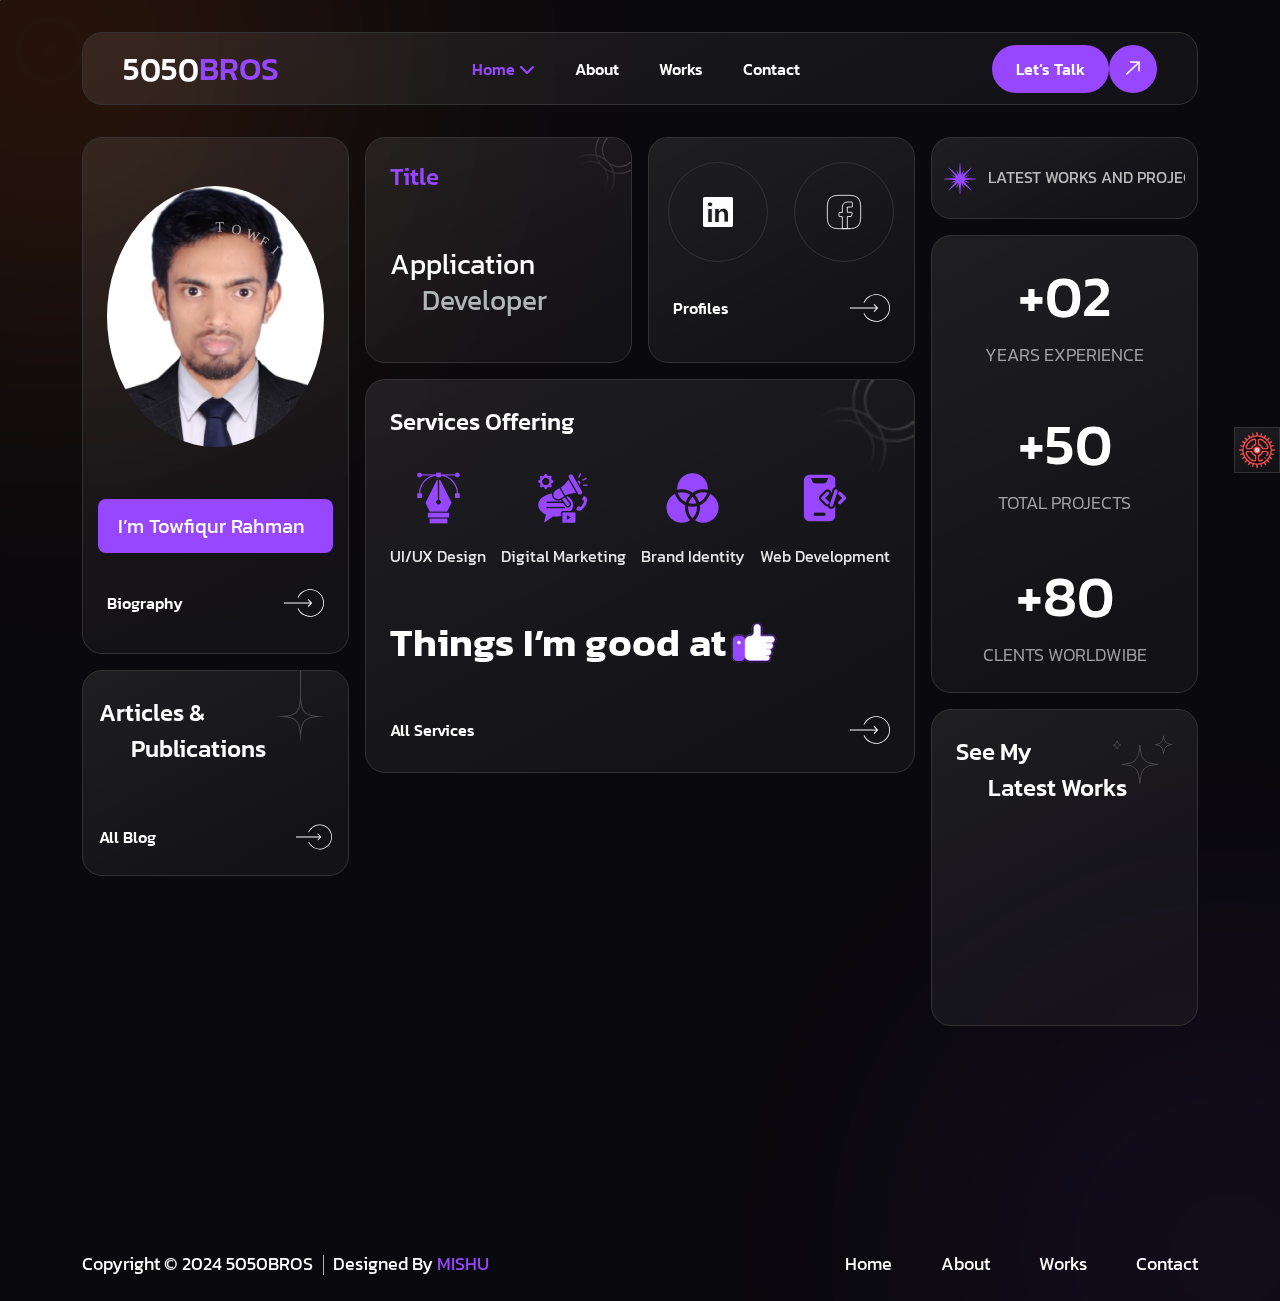
==== index.html @ 332b5fbf "my site" ====
<!doctype html>
<html lang="en">


<!-- Mirrored from 5050BROSv1.vercel.app/index.html by HTTrack Website Copier/3.x [XR&CO'2014], Sun, 18 Feb 2024 06:00:52 GMT -->
<!-- Added by HTTrack --><meta http-equiv="content-type" content="text/html;charset=utf-8" /><!-- /Added by HTTrack -->
<head>

    <!-- ==== Required Meta ==== -->
    <meta charset="UTF-8">
    <meta http-equiv="X-UA-Compatible" content="IE=edge">
    <meta name="viewport" content="width=device-width, initial-scale=1.0">
    <!-- ==== #Keywords ==== -->
<meta name="keywords" content="boot, Bootstrap, 5050BROS - Protfolio HTML Template">
    <!-- ==== #Description ==== -->
    <meta name="description" content="5050BROS - Protfolio HTML Template">
    <!-- ==== #Title ==== -->
    <title>5050BROS - Always on your service</title>
    <!-- ==== #Favicon ==== -->
    <link rel="shortcut icon" href="assets/images/fav.png" type="image/x-icon">


    <!-- ==== #aos animation ==== -->
    <link rel="stylesheet" href="assets/css/plugins/aos.css">
    <!-- ==== #Iconsax ==== -->
    <link href="../iconsax.gitlab.io/i/icons.css" rel="stylesheet">
    <!-- ==== #style.min ==== -->
    <link rel="stylesheet" href="assets/css/style.min.css">
</head>

<body class="position-relative">

        <!-- ==== preloader ==== -->
        <div id="preloader">
            <div class="mishu-preloader text-center">
               
            </div>
        </div>
        <!-- ==== preloader ==== -->

    <!-- ==== Custom Curpor Pointer ==== -->
    <div class="mouse-follower">
        <span class="cursor-outline"></span>
        <span class="cursor-dot"></span>
    </div>
    <!-- ==== Custom Curpor Pointer ==== -->     

    <!-- ==== Common Body start ==== -->
    <main class="main body-bg overflow-hidden">

        <!-- ==== Custom Curpor Pointer ==== -->
        <div class="line-shape cus-z-1 first w-100 h-100 d-flex flex-wrap"></div>
        <!-- ==== Custom Curpor Pointer ==== -->


        <!-- ==== Dark Light Rtl Ltr Included ==== -->
        <div class="tigger-arrow">
            <div class="gear-icon">
                <img src="assets/images/gear.png" alt="img">
            </div>
            <div class="tigger-property d-flex align-items-center pt-3 pb-3 px-6">
                <div class="box">
                    <div class="rtl-ltr mb-2">
                        <button class="direction--toggle fw_400 rtl-v n0-color position-relative cus-z1">
                            Rtl
                        </button>
                        <button class="direction--toggletwo fw_400 ltr-v">
                            Ltr
                        </button>
                    </div>
                    <a href="javascript:void(0)" class="mode--toggle gap-2 d-flex align-items-center position-relative cus-z1">
                        <span class="n0-color dk-v text-uppercase fw_400">Dark</span>
                        <span class="n0-color lg-v text-uppercase fw_400">Light</span>
                    </a>
                </div>
            </div>
        </div>
        <!-- ==== Dark Light Rtl Ltr Included ==== -->

        <!--Header Here-->
        <header class="header-section mb-xxl-15 mb-xl-8 mb-7 mt-xxl-15 mt-xl-8 mt-7 header-sectionone">
            <div class="one__header ">
                <div class="container">
                    <div class="main-navbar" data-aos="fade-up" data-aos-duration="1000">
                        <nav class="navbar-custom">
                            <div class="d-flex align-items-center justify-content-between">
                                <a href="index.html" class="nav-brand d-block d-lg-none">
                                    <h4 class="fw_500 n0-color golemishu-logo">
                                        5050<span class="s1-color">BROS</span>
                                    </h4>
                                </a>
                                <div class="d-flex gap-6">
                                    <div class="switch-wrapper-top d-flex d-lg-none"></div>
                                    <button class="navbar-toggle-btn d-block d-lg-none" type="button">
                                        <span></span>
                                        <span></span>
                                        <span></span>
                                        <span></span>
                                    </button>
                                </div>
                            </div>
                            <div class="navbar-toggle-item">
                                <div class="d-flex gap-5 flex-column flex-lg-row text-lg-start text-center align-items-start align-items-lg-center justify-content-center justify-content-between mt-5 mt-lg-0">
                                    <div class="navbar-brand logo d-none d-lg-flex">
                                        <a href="index.html">
                                            <h4 class="fw_600 n0-color">
                                                5050<span class="s1-color">BROS</span>
                                            </h4>
                                        </a>
                                    </div>
                                    <ul class="custom-nav d-grid d-lg-flex gap-5 gap-lg-8 gap-xl-10 justify-content-lg-start">
                                        <li class="menu-item position-relative">
                                            <a href="#0">
                                                Home <i class="fas fa-chevron-down"></i>
                                            </a>
                                            <ul class="sub-menu home-scroolls box-shadow3">
                                                <li class="menu-link pt-3">
                                                    <a href="index.html">Towfique</a>
                                                </li>
                                                <li class="menu-link pt-1">
                                                    <a href="index-2.html">Sakhawat</a>
                                                </li>
                                            </ul>
                                        </li>
                                        <li class="menu-item position-relative">
                                            <a href="about.html">
                                                About
                                            </a>
                                        </li>
                                        <li class="menu-item position-relative">
                                            <a href="project.html">
                                                Works
                                            </a>
                                        </li>
                                        <li class="menu-item position-relative">
                                            <a href="contact.html">
                                                Contact
                                            </a>
                                        </li>
                                        <li class="menu-item position-relative d-lg-none">
                                            <a href="error.html">
                                                404 
                                            </a>
                                        </li>
                                    </ul>
                                    <div class="d-flex justify-content-center  m-auto m-lg-0 justify-content-lg-end">
                                        <a href="contact.html" class="kewta-btn d-flex align-items-center">
                                            <span class="kew-text">
                                                Let’s Talk
                                            </span>
                                            <span class="kew-arrow">
                                                <div class="kt-one">
                                                    <svg width="34" height="34" viewBox="0 0 34 34" fill="none" xmlns="http://www.w3.org/2000/svg">
                                                        <path d="M14.5625 10.9336L23.1446 11.1277L22.9504 19.7098" stroke="white" stroke-width="1.5" stroke-miterlimit="10" stroke-linecap="round" stroke-linejoin="round"/>
                                                        <path d="M10.8516 22.875L23.0183 11.2466" stroke="white" stroke-width="1.5" stroke-miterlimit="10" stroke-linecap="round" stroke-linejoin="round"/>
                                                    </svg>                                    
                                                </div>
                                                <div class="kt-two">
                                                    <svg width="34" height="34" viewBox="0 0 34 34" fill="none" xmlns="http://www.w3.org/2000/svg">
                                                        <path d="M14.5625 10.9336L23.1446 11.1277L22.9504 19.7098" stroke="white" stroke-width="1.5" stroke-miterlimit="10" stroke-linecap="round" stroke-linejoin="round"/>
                                                        <path d="M10.8516 22.875L23.0183 11.2466" stroke="white" stroke-width="1.5" stroke-miterlimit="10" stroke-linecap="round" stroke-linejoin="round"/>
                                                    </svg>                                    
                                                </div>
                                            </span>
                                        </a>
                                    </div>
                                </div>
                            </div>
                        </nav>
                    </div>
                </div>
            </div>
        </header>
        <!--Header End-->

        <!--body box-->
        <section class="body-box body-box1 position-relative cus-z-1 pb-xxl-20 pb-xl-15 pb-lg-10 pb-9">
            <div class="container">
                <div class="row g-xxl-6 g-4">
                    <div class="col-lg-9">
                        <div class="row g-xxl-6 g-4 mb-xxl-6 mb-4 justify-content-center">
                            <div class="col-lg-4">
                                <div class="lyla-box1 mb-xxl-6 mb-4 cmn-box py-xxl-8 py-xl-8 py-lg-8 py-5 px-xxl-8 px-xl-6 px-lg-4 px-6" data-aos="zoom-in-down" data-aos-duration="1500">
                                    <div class="mishu-thumb mishu-thumbtwo m-auto text-center mt-4 mb-13" data-aos="fade-up" data-aos-duration="2000">
                                        <img src="assets/images/banner/5050BROS-2.png" alt="img" class="radius100">
                                        <div class="textcircle">
                                            <div class="text">
                                                <p>
                                                   Towfique
                                                </p>
                                            </div>
                                        </div>
                                    </div>
                                    <div class="d-flex justify-content-center">
                                        <a href="about.html" class="cmn-btn text-center justify-content-center gap-2 d-inline-flex align-items-center py-3 px-6 px-5">
                                            <span class="n0-color">
                                                I’m Towfiqur Rahman
                                            </span>
                                            <svg viewBox="0 0 32 32" fill="none" xmlns="http://www.w3.org/2000/svg">
                                                <path d="M9.86625 8.42687L21.1863 4.65354C26.2663 2.96021 29.0263 5.73354 27.3463 10.8135L23.5729 22.1335C21.0396 29.7469 16.8796 29.7469 14.3463 22.1335L13.2262 18.7735L9.86625 17.6535C2.25292 15.1202 2.25292 10.9735 9.86625 8.42687Z" stroke="#9747FF" stroke-width="1.5" stroke-linecap="round" stroke-linejoin="round"/>
                                                <path d="M13.4766 18.2007L18.2499 13.4141" stroke="#9747FF" stroke-width="1.5" stroke-linecap="round" stroke-linejoin="round"/>
                                            </svg>
                                        </a>
                                    </div>
                                    <a href="about.html" class="d-flex mt-8 cmn-footarrow align-items-center justify-content-between">
                                        <span class="fw_500 fs-seven n0-color">
                                            Biography
                                        </span>
                                        <span class="cmn-svg40">
                                            <svg width="58" height="40" viewBox="0 0 58 40" fill="none" xmlns="http://www.w3.org/2000/svg">
                                                <path d="M19.7674 28.2202C21.6527 32.4019 24.9182 35.8085 29.0165 37.8689C33.1148 39.9293 37.7968 40.5183 42.2777 39.5372C46.7587 38.5561 50.7661 36.0645 53.6285 32.48C56.4908 28.8955 58.034 24.4361 57.9994 19.8492C57.9648 15.2622 56.3545 10.8266 53.4385 7.28568C50.5224 3.74481 46.4778 1.31394 41.9825 0.400527C37.4873 -0.512885 32.8147 0.146678 28.748 2.26866C24.6812 4.39065 21.4675 7.84608 19.6455 12.0558L20.7467 12.5324C22.4595 8.57532 25.4804 5.32721 29.3031 3.33255C33.1259 1.33788 37.5181 0.717889 41.7436 1.5765C45.9691 2.4351 49.771 4.72012 52.5122 8.04854C55.2533 11.377 56.7669 15.5465 56.7995 19.8582C56.832 24.1699 55.3814 28.3618 52.6908 31.7312C50.0002 35.1006 46.2331 37.4427 42.0211 38.3649C37.809 39.2872 33.4079 38.7335 29.5555 36.7967C25.7031 34.86 22.6335 31.6578 20.8613 27.727L19.7674 28.2202Z" fill="white"/>
                                                <path d="M40.5303 20.5303C40.8232 20.2374 40.8232 19.7626 40.5303 19.4697L35.7574 14.6967C35.4645 14.4038 34.9896 14.4038 34.6967 14.6967C34.4038 14.9896 34.4038 15.4645 34.6967 15.7574L38.9393 20L34.6967 24.2426C34.4038 24.5355 34.4038 25.0104 34.6967 25.3033C34.9896 25.5962 35.4645 25.5962 35.7574 25.3033L40.5303 20.5303ZM-6.55671e-08 20.75L40 20.75L40 19.25L6.55671e-08 19.25L-6.55671e-08 20.75Z" fill="white"/>
                                            </svg>
                                        </span>                                    
                                    </a>
                                </div>
                                <a href="article.html" class="common-serbox d-block cmn-box py-xxl-6 py-xl-6 py-lg-4 py-4 px-xxl-6 px-xxl-6 px-lg-4 px-4" data-aos="fade-up" data-aos-duration="1000">
                                    <span class="d-block mb-xxl-19 mb-14 fw_500 fs-five n0-color">
                                        Articles &
                                       <span class="d-block fw_500 fs-five n0-color ms-8"> Publications</span>
                                    </span>
                                    <span class="d-flex cmn-footarrow align-items-center justify-content-between">
                                        <span class="fw_500 fs-seven n0-color">
                                            All Blog
                                        </span>
                                        <svg width="58" height="40" viewBox="0 0 58 40" fill="none" xmlns="http://www.w3.org/2000/svg">
                                            <path d="M19.7674 28.2202C21.6527 32.4019 24.9182 35.8085 29.0165 37.8689C33.1148 39.9293 37.7968 40.5183 42.2777 39.5372C46.7587 38.5561 50.7661 36.0645 53.6285 32.48C56.4908 28.8955 58.034 24.4361 57.9994 19.8492C57.9648 15.2622 56.3545 10.8266 53.4385 7.28568C50.5224 3.74481 46.4778 1.31394 41.9825 0.400527C37.4873 -0.512885 32.8147 0.146678 28.748 2.26866C24.6812 4.39065 21.4675 7.84608 19.6455 12.0558L20.7467 12.5324C22.4595 8.57532 25.4804 5.32721 29.3031 3.33255C33.1259 1.33788 37.5181 0.717889 41.7436 1.5765C45.9691 2.4351 49.771 4.72012 52.5122 8.04854C55.2533 11.377 56.7669 15.5465 56.7995 19.8582C56.832 24.1699 55.3814 28.3618 52.6908 31.7312C50.0002 35.1006 46.2331 37.4427 42.0211 38.3649C37.809 39.2872 33.4079 38.7335 29.5555 36.7967C25.7031 34.86 22.6335 31.6578 20.8613 27.727L19.7674 28.2202Z" fill="white"/>
                                            <path d="M40.5303 20.5303C40.8232 20.2374 40.8232 19.7626 40.5303 19.4697L35.7574 14.6967C35.4645 14.4038 34.9896 14.4038 34.6967 14.6967C34.4038 14.9896 34.4038 15.4645 34.6967 15.7574L38.9393 20L34.6967 24.2426C34.4038 24.5355 34.4038 25.0104 34.6967 25.3033C34.9896 25.5962 35.4645 25.5962 35.7574 25.3033L40.5303 20.5303ZM-6.55671e-08 20.75L40 20.75L40 19.25L6.55671e-08 19.25L-6.55671e-08 20.75Z" fill="white"/>
                                        </svg>                                    
                                    </span>
                                    <img src="assets/images/global/s-shape3.png" alt="img" class="s-shape3">
                                </a>
                            </div>
                            <div class="col-lg-8">
                                <div class="row g-xxl-6 g-4 mb-xxl-6 mb-4">
                                    <div class="col-lg-6 col-md-6 col-sm-6" data-aos="zoom-in-up" data-aos-duration="1500">
                                        <div class="cmn-box py-xxl-7 py-xl-6 py-lg-4 py-4 px-xxl-8 px-xl-6 px-lg-4 px-4">
                                            <h5 class="s1-color mb-2 fw_500 small-title responsive-small">
                                                Title
                                            </h5>
                                            <h3 class="titles-designer pb-xxl-7 pb-5" data-aos="fade-down" data-aos-duration="1500">
                                                <a href="about.html" class="fw_600">
                                                    Application
                                                    <span class="d-block title-extraclr ms-8">Developer</span>
                                                </a>
                                            </h3>
                                            <img src="assets/images/global/s-shape1.png" alt="img" class="s-shape1">
                                        </div>
                                    </div>
                                    <div class="col-lg-6 col-md-6 col-sm-6" data-aos="zoom-in-down" data-aos-duration="1500">
                                        <div class="text-center body-socialwrap cmn-box position-relative pt-xxl-8 pt-xl-6 pt-5 pb-xxl-7 pb-xl-9 pb-md-7 pb-sm-7 pb-5 px-xxl-8 px-xl-6 px-lg-4 px-4">
                                            <ul class="body-social body-socialtwo">
                                                <li>
                                                    <a href="https://www.linkedin.com/in/md-towfiqur-rahman-385785191" class="soci">
                                                        <!-- <svg width="40" height="40" viewBox="0 0 40 40" fill="none"  xmlns="http://www.w3.org/2000/svg">
                                                            <path d="M3.33594 20H15.0026C17.8359 20 20.0026 22.1667 20.0026 25C20.0026 27.8333 17.8359 30 15.0026 30H5.0026C4.0026 30 3.33594 29.3333 3.33594 28.3333V11.6667C3.33594 10.6667 4.0026 10 5.0026 10H13.3359C16.1693 10 18.3359 12.1667 18.3359 15C18.3359 17.8333 16.1693 20 13.3359 20H3.33594Z" stroke="white" stroke-width="1.5" stroke-miterlimit="10"/>
                                                            <path d="M23.3359 23.3346H36.6693C36.6693 19.668 33.6693 16.668 30.0026 16.668C26.3359 16.668 23.3359 19.668 23.3359 23.3346ZM23.3359 23.3346C23.3359 27.0013 26.3359 30.0013 30.0026 30.0013H32.8359" stroke="white" stroke-width="1.5" stroke-miterlimit="10" stroke-linecap="round" stroke-linejoin="round"/>
                                                            <path d="M32.5 12.5H27.5" stroke="white" stroke-width="1.5" stroke-miterlimit="10" stroke-linecap="round" stroke-linejoin="round"/>
                                                        </svg> Behance--> 
                                                        <svg xmlns="http://www.w3.org/2000/svg" width="30" height="30" fill="currentColor" class="bi bi-linkedin" viewBox="0 0 16 16">
                                                            <path d="M0 1.146C0 .513.526 0 1.175 0h13.65C15.474 0 16 .513 16 1.146v13.708c0 .633-.526 1.146-1.175 1.146H1.175C.526 16 0 15.487 0 14.854zm4.943 12.248V6.169H2.542v7.225zm-1.2-8.212c.837 0 1.358-.554 1.358-1.248-.015-.709-.52-1.248-1.342-1.248S2.4 3.226 2.4 3.934c0 .694.521 1.248 1.327 1.248zm4.908 8.212V9.359c0-.216.016-.432.08-.586.173-.431.568-.878 1.232-.878.869 0 1.216.662 1.216 1.634v3.865h2.401V9.25c0-2.22-1.184-3.252-2.764-3.252-1.274 0-1.845.7-2.165 1.193v.025h-.016l.016-.025V6.169h-2.4c.03.678 0 7.225 0 7.225z" stroke="White" stroke-width="0.5" stroke-linecap="round" stroke-linejoin="round"/>
                                                          </svg>
                                                        <span class="shape-icon">
                                                            <img src="assets/images/global/social-hover.png" alt="img">
                                                        </span>                                                        
                                                    </a>
                                                </li>
                                                <li>
                                                    <a href="https://www.facebook.com/towfiqurrahma" class="soci">
                                                        <svg width="40" height="40" viewBox="0 0 24 24" fill="none" xmlns="http://www.w3.org/2000/svg">
                                                            <path d="M14 9.3V12.2H16.6C16.8 12.2 16.9 12.4 16.9 12.6L16.5 14.5C16.5 14.6 16.3 14.7 16.2 14.7H14V22H11V14.8H9.3C9.1 14.8 9 14.7 9 14.5V12.6C9 12.4 9.1 12.3 9.3 12.3H11V9C11 7.3 12.3 6 14 6H16.7C16.9 6 17 6.1 17 6.3V8.7C17 8.9 16.9 9 16.7 9H14.3C14.1 9 14 9.1 14 9.3Z" stroke="white" stroke-width="0.5" stroke-miterlimit="10" stroke-linecap="round"/>
                                                            <path d="M15 22H9C4 22 2 20 2 15V9C2 4 4 2 9 2H15C20 2 22 4 22 9V15C22 20 20 22 15 22Z" stroke="White" stroke-width="0.5" stroke-linecap="round" stroke-linejoin="round"/>
                                                        </svg>                                                               
                                                        <span class="shape-icon">
                                                            <img src="assets/images/global/social-hover.png" alt="img">
                                                        </span>                                                        
                                                    </a>
                                                </li>
                                            </ul>
                                            <a href="about.html" class="d-flex mt-7 cmn-footarrow align-items-center justify-content-between">
                                                <span class="fw_500 fs-seven n0-color">
                                                    Profiles
                                                </span>
                                                <span class="cmn-svg40">
                                                    <svg width="58" height="40" viewBox="0 0 58 40" fill="none" xmlns="http://www.w3.org/2000/svg">
                                                        <path d="M19.7674 28.2202C21.6527 32.4019 24.9182 35.8085 29.0165 37.8689C33.1148 39.9293 37.7968 40.5183 42.2777 39.5372C46.7587 38.5561 50.7661 36.0645 53.6285 32.48C56.4908 28.8955 58.034 24.4361 57.9994 19.8492C57.9648 15.2622 56.3545 10.8266 53.4385 7.28568C50.5224 3.74481 46.4778 1.31394 41.9825 0.400527C37.4873 -0.512885 32.8147 0.146678 28.748 2.26866C24.6812 4.39065 21.4675 7.84608 19.6455 12.0558L20.7467 12.5324C22.4595 8.57532 25.4804 5.32721 29.3031 3.33255C33.1259 1.33788 37.5181 0.717889 41.7436 1.5765C45.9691 2.4351 49.771 4.72012 52.5122 8.04854C55.2533 11.377 56.7669 15.5465 56.7995 19.8582C56.832 24.1699 55.3814 28.3618 52.6908 31.7312C50.0002 35.1006 46.2331 37.4427 42.0211 38.3649C37.809 39.2872 33.4079 38.7335 29.5555 36.7967C25.7031 34.86 22.6335 31.6578 20.8613 27.727L19.7674 28.2202Z" fill="white"/>
                                                        <path d="M40.5303 20.5303C40.8232 20.2374 40.8232 19.7626 40.5303 19.4697L35.7574 14.6967C35.4645 14.4038 34.9896 14.4038 34.6967 14.6967C34.4038 14.9896 34.4038 15.4645 34.6967 15.7574L38.9393 20L34.6967 24.2426C34.4038 24.5355 34.4038 25.0104 34.6967 25.3033C34.9896 25.5962 35.4645 25.5962 35.7574 25.3033L40.5303 20.5303ZM-6.55671e-08 20.75L40 20.75L40 19.25L6.55671e-08 19.25L-6.55671e-08 20.75Z" fill="white"/>
                                                    </svg> 
                                                </span>                                   
                                            </a>
                                        </div>
                                    </div>
                                </div>
                                <div class="col-lg-12">
                                    <div class="cmn-box service-offering 4 py-xxl-8 py-xl-6 py-lg-4 py-4 px-xxl-8 px-xl-6 px-lg-4 px-4" data-aos="zoom-in-up" data-aos-duration="1400">
                                        <span class="d-block mb-xxl-11 mb-xl-8 mb-8 fw_500 fs-five n0-color">
                                            Services Offering
                                        </span>
                                        <ul class="ordering-brand d-flex justify-content-between gap-3 mb-11">
                                            <li>
                                                <a href="offering.html" class="text-center">
                                                    <span class="text-center d-block">
                                                        <img src="assets/images/global/ui.png" alt="ui-img">
                                                    </span>
                                                    <span class="mt-5 ser-offeringopa d-block">
                                                        UI/UX Design
                                                    </span>
                                                </a>
                                            </li>
                                            <li>
                                                <a href="offering.html" class="text-center">
                                                    <span class="text-center d-block">
                                                        <img src="assets/images/global/digital.png" alt="ui-img">
                                                    </span>
                                                    <span class="mt-5 ser-offeringopa d-block">
                                                        Digital Marketing
                                                    </span>
                                                </a>
                                            </li>
                                            <li>
                                                <a href="offering.html" class="text-center">
                                                    <span class="text-center d-block">
                                                        <img src="assets/images/global/brand.png" alt="ui-img">
                                                    </span>
                                                    <span class="mt-5 ser-offeringopa d-block">
                                                        Brand Identity
                                                    </span>
                                                </a>
                                            </li>
                                            <li>
                                                <a href="offering.html" class="text-center">
                                                    <span class="text-center d-block">
                                                        <img src="assets/images/global/web.png" alt="ui-img">
                                                    </span>
                                                    <span class="mt-5 ser-offeringopa d-block">
                                                        Web Development
                                                    </span>
                                                </a>
                                            </li>
                                        </ul>
                                        <a href="offering.html" class="d-flex align-items-center gap-xxl-3 gap-1">
                                            <span class="goodthingking">
                                                Things I’m good at
                                            </span>
                                            <img src="assets/images/global/goods.png" alt="img" class="goodthingking-img">
                                        </a>
                                        <a href="offering.html" class="d-flex mt-10 cmn-footarrow align-items-center justify-content-between">
                                            <span class="fw_500 fs-seven n0-color">
                                                All Services
                                            </span>
                                            <span class="cmn-svg40">
                                                <svg width="58" height="40" viewBox="0 0 58 40" fill="none" xmlns="http://www.w3.org/2000/svg">
                                                    <path d="M19.7674 28.2202C21.6527 32.4019 24.9182 35.8085 29.0165 37.8689C33.1148 39.9293 37.7968 40.5183 42.2777 39.5372C46.7587 38.5561 50.7661 36.0645 53.6285 32.48C56.4908 28.8955 58.034 24.4361 57.9994 19.8492C57.9648 15.2622 56.3545 10.8266 53.4385 7.28568C50.5224 3.74481 46.4778 1.31394 41.9825 0.400527C37.4873 -0.512885 32.8147 0.146678 28.748 2.26866C24.6812 4.39065 21.4675 7.84608 19.6455 12.0558L20.7467 12.5324C22.4595 8.57532 25.4804 5.32721 29.3031 3.33255C33.1259 1.33788 37.5181 0.717889 41.7436 1.5765C45.9691 2.4351 49.771 4.72012 52.5122 8.04854C55.2533 11.377 56.7669 15.5465 56.7995 19.8582C56.832 24.1699 55.3814 28.3618 52.6908 31.7312C50.0002 35.1006 46.2331 37.4427 42.0211 38.3649C37.809 39.2872 33.4079 38.7335 29.5555 36.7967C25.7031 34.86 22.6335 31.6578 20.8613 27.727L19.7674 28.2202Z" fill="white"/>
                                                    <path d="M40.5303 20.5303C40.8232 20.2374 40.8232 19.7626 40.5303 19.4697L35.7574 14.6967C35.4645 14.4038 34.9896 14.4038 34.6967 14.6967C34.4038 14.9896 34.4038 15.4645 34.6967 15.7574L38.9393 20L34.6967 24.2426C34.4038 24.5355 34.4038 25.0104 34.6967 25.3033C34.9896 25.5962 35.4645 25.5962 35.7574 25.3033L40.5303 20.5303ZM-6.55671e-08 20.75L40 20.75L40 19.25L6.55671e-08 19.25L-6.55671e-08 20.75Z" fill="white"/>
                                                </svg>  
                                            </span>                                  
                                        </a>
                                        <img src="assets/images/global/s-shape1.png" alt="img" class="s-shape1">
                                    </div>
                                </div>
                            </div>
                        </div>
                        <div class="row g-xxl-6 g-4">
                            <div class="col-lg-8 col-md-8 col-sm-6" data-aos="fade-down" data-aos-duration="1500">
                                <div class="repeat-skilltools">
                                    <div class="cmn-box position-relative d-block pb-xl-8 pb-4 pt-xl-8 pt-4">
                                        <span class="d-block mb-xxl-2 mb-3 fw_500 fs-five n0-color px-xxl-6 px-xl-6 px-lg-4 px-4">
                                            Skills & Tools
                                        </span>
                                        <div class="marquee-wrapper skill-tagslide text-slider">
                                            <div class="marquee-inner to-left">
                                                <ul class="marqee-list d-flex">
                                                    <li class="marquee-item">
                                                        <span class="text-slider"><span class="design-tag">UI Design</span></span> <span class="text-slider"> <span class="design-tag">Product Design</span></span>
                                                        <span class="text-slider"><span class="design-tag">Workshops</span></span> <span class="text-slider"> <span class="design-tag">Design Sprient</span></span>
                                                        <span class="text-slider"><span class="design-tag">Workshops</span></span> <span class="text-slider"> <span class="design-tag">Design Sprient</span></span>
                                                        <span class="text-slider"><span class="design-tag">Interaction Design</span></span> <span class="text-slider"> <span class="design-tag">Mockup Design</span></span>
                                                        <span class="text-slider"><span class="design-tag">Interaction Design</span></span> <span class="text-slider"> <span class="design-tag">Mockup Design</span></span>
                                                        <span class="text-slider"><span class="design-tag">UI Design</span></span> <span class="text-slider"> <span class="design-tag">Product Design</span></span>
                                                        <span class="text-slider"><span class="design-tag">UI Design</span></span> <span class="text-slider"> <span class="design-tag">Product Design</span></span>
                                                        <span class="text-slider"><span class="design-tag">Workshops</span></span> <span class="text-slider"> <span class="design-tag">Design Sprient</span></span>
                                                        <span class="text-slider"><span class="design-tag">Workshops</span></span> <span class="text-slider"> <span class="design-tag">Design Sprient</span></span>
                                                        <span class="text-slider"><span class="design-tag">Interaction Design</span></span> <span class="text-slider"> <span class="design-tag">Mockup Design</span></span>
                                                        <span class="text-slider"><span class="design-tag">Interaction Design</span></span> <span class="text-slider"> <span class="design-tag">Mockup Design</span></span>
                                                    </li>
                                                </ul>
                                            </div>
                                        </div>
                                        <div class="marquee-wrapper skill-tagslide skill-alllogo text-slider">
                                            <div class="marquee-inner to-right">
                                                <ul class="marqee-list d-flex">
                                                    <li class="marquee-item">
                                                        <span class="text-slider">
                                                            <span class="design-tag">
                                                                <svg width="32" height="32" viewBox="0 0 32 32" fill="none" xmlns="http://www.w3.org/2000/svg">
                                                                    <path d="M19.9974 29.3346H11.9974C5.33073 29.3346 2.66406 26.668 2.66406 20.0013V12.0013C2.66406 5.33464 5.33073 2.66797 11.9974 2.66797H19.9974C26.6641 2.66797 29.3307 5.33464 29.3307 12.0013V20.0013C29.3307 26.668 26.6641 29.3346 19.9974 29.3346Z" stroke="#9747FF" stroke-width="1.5" stroke-linecap="round" stroke-linejoin="round"/>
                                                                    <path d="M10 21.3346V10.668H12.6667C14.1333 10.668 15.3333 11.868 15.3333 13.3346C15.3333 14.8013 14.1333 16.0013 12.6667 16.0013H10" stroke="#9747FF" stroke-width="1.5" stroke-miterlimit="10" stroke-linecap="round" stroke-linejoin="round"/>
                                                                    <path d="M21.9974 14.668H20.2641C19.3307 14.668 18.6641 15.468 18.6641 16.268C18.6641 17.2013 19.4641 17.868 20.2641 17.868C21.1974 17.868 21.8641 18.668 21.8641 19.468C21.8641 20.4013 21.0641 21.068 20.2641 21.068H18.6641" stroke="#9747FF" stroke-width="1.5" stroke-miterlimit="10" stroke-linecap="round" stroke-linejoin="round"/>
                                                                </svg>                                                                
                                                            </span>
                                                        </span>
                                                        <span class="text-slider">
                                                            <span class="design-tag">
                                                                <svg width="32" height="32" viewBox="0 0 32 32" fill="none" xmlns="http://www.w3.org/2000/svg">
                                                                    <path d="M8.92969 21.3346L13.5964 10.668L18.3964 21.3346" stroke="#9747FF" stroke-width="1.5" stroke-miterlimit="10" stroke-linecap="round" stroke-linejoin="round"/>
                                                                    <path d="M10 17.7344H17.2" stroke="#9747FF" stroke-width="1.5" stroke-miterlimit="10"/>
                                                                    <path d="M21.7344 21.3323V14.2656" stroke="#9747FF" stroke-width="1.5" stroke-miterlimit="10" stroke-linecap="round" stroke-linejoin="round"/>
                                                                    <path d="M19.9974 29.3346H11.9974C5.33073 29.3346 2.66406 26.668 2.66406 20.0013V12.0013C2.66406 5.33464 5.33073 2.66797 11.9974 2.66797H19.9974C26.6641 2.66797 29.3307 5.33464 29.3307 12.0013V20.0013C29.3307 26.668 26.6641 29.3346 19.9974 29.3346Z" stroke="#9747FF" stroke-width="1.5" stroke-linecap="round" stroke-linejoin="round"/>
                                                                    <path d="M21.7891 10.7109V10.7109" stroke="#9747FF" stroke-width="2" stroke-linecap="round" stroke-linejoin="round"/>
                                                                </svg>                                                                                                                            
                                                            </span>
                                                        </span>
                                                        <span class="text-slider">
                                                            <span class="design-tag">
                                                                <svg width="32" height="32" viewBox="0 0 32 32" fill="none" xmlns="http://www.w3.org/2000/svg">
                                                                    <path d="M19.9974 29.3346H11.9974C5.33073 29.3346 2.66406 26.668 2.66406 20.0013V12.0013C2.66406 5.33464 5.33073 2.66797 11.9974 2.66797H19.9974C26.6641 2.66797 29.3307 5.33464 29.3307 12.0013V20.0013C29.3307 26.668 26.6641 29.3346 19.9974 29.3346Z" stroke="#9747FF" stroke-width="1.5" stroke-linecap="round" stroke-linejoin="round"/>
                                                                    <path d="M24.0031 11.332V20.7987H21.6031C20.2698 20.7987 19.2031 19.732 19.2031 18.3987C19.2031 17.0654 20.2698 15.9987 21.6031 15.9987H24.0031" stroke="#9747FF" stroke-width="1.5" stroke-miterlimit="10" stroke-linecap="round" stroke-linejoin="round"/>
                                                                    <path d="M8 11.332L15.6 20.6654" stroke="#9747FF" stroke-width="1.5" stroke-miterlimit="10" stroke-linecap="round" stroke-linejoin="round"/>
                                                                    <path d="M15.6 11.332L8 20.6654" stroke="#9747FF" stroke-width="1.5" stroke-miterlimit="10" stroke-linecap="round" stroke-linejoin="round"/>
                                                                </svg>                                                                
                                                            </span>
                                                        </span>
                                                        <span class="text-slider">
                                                            <span class="design-tag">
                                                                <svg width="32" height="32" viewBox="0 0 32 32" fill="none" xmlns="http://www.w3.org/2000/svg">
                                                                    <path d="M16.0036 2.66797H11.6036C9.07031 2.66797 7.07031 4.66797 7.07031 7.06797C7.07031 9.46797 9.07031 11.468 11.4703 11.468H16.0036V2.66797Z" stroke="#9747FF" stroke-width="1.5" stroke-miterlimit="10"/>
                                                                    <path d="M16.0031 11.6016H11.6031C9.20312 11.6016 7.20312 13.6016 7.20312 16.0016C7.20312 18.4016 9.20312 20.4016 11.6031 20.4016H16.0031V11.6016Z" stroke="#9747FF" stroke-width="1.5" stroke-miterlimit="10"/>
                                                                    <path d="M16.0031 20.3984H11.6031C9.20312 20.3984 7.20312 22.3984 7.20312 24.7984C7.20312 27.1984 9.20312 29.1984 11.6031 29.1984C14.0031 29.1984 16.0031 27.1984 16.0031 24.7984V20.3984Z" stroke="#9747FF" stroke-width="1.5" stroke-miterlimit="10"/>
                                                                    <path d="M16 2.66797H20.4C22.8 2.66797 24.8 4.66797 24.8 7.06797C24.8 9.46797 22.8 11.468 20.4 11.468H16V2.66797Z" stroke="#9747FF" stroke-width="1.5" stroke-miterlimit="10"/>
                                                                    <path d="M20.4 11.6016C22.8 11.6016 24.8 13.6016 24.8 16.0016C24.8 18.4016 22.8 20.4016 20.4 20.4016C18 20.4016 16 18.4016 16 16.0016C16 13.6016 18 11.6016 20.4 11.6016Z" stroke="#9747FF" stroke-width="1.5" stroke-miterlimit="10"/>
                                                                </svg>                                                                
                                                            </span>
                                                        </span>
                                                        <span class="text-slider">
                                                            <span class="design-tag">
                                                                <svg width="32" height="32" viewBox="0 0 32 32" fill="none" xmlns="http://www.w3.org/2000/svg">
                                                                    <path d="M6.66406 2.66797L25.3307 21.3346H6.66406V12.0013H25.3307V2.66797H6.66406Z" stroke="#9747FF" stroke-width="1.5" stroke-miterlimit="10" stroke-linecap="round" stroke-linejoin="round"/>
                                                                    <path d="M15.9974 21.332V29.332L6.66406 21.332H15.9974Z" stroke="#9747FF" stroke-width="1.5" stroke-miterlimit="10" stroke-linecap="round" stroke-linejoin="round"/>
                                                                </svg>                                                                
                                                            </span>
                                                        </span>
                                                        <span class="text-slider">
                                                            <span class="design-tag">
                                                                <svg width="25" height="26" viewBox="0 0 25 26" fill="none" xmlns="http://www.w3.org/2000/svg">
                                                                    <path d="M4.75938 23.1356C4.75855 17.6452 4.75855 12.0817 4.75938 6.44499C4.75938 6.34249 4.78626 6.24478 4.84001 6.15187C5.00251 5.87124 5.22438 5.82124 5.53938 5.79624C9.84313 5.45082 14.1469 5.10478 18.4506 4.75812C18.9444 4.71812 19.2925 5.23312 19.0969 5.69124C18.996 5.92791 18.8065 6.0577 18.5281 6.08062C14.6615 6.39728 10.5269 6.73436 6.12438 7.09187C6.10271 7.09353 6.09188 7.1052 6.09188 7.12686C6.09105 12.9719 6.09063 18.9348 6.09063 25.0156C6.09063 25.3487 5.82001 25.6212 5.50251 25.6575C5.26084 25.685 5.05855 25.6035 4.89563 25.4131C3.4173 23.6885 1.93771 21.965 0.456881 20.2425C0.375006 20.1475 0.327506 19.9519 0.328131 19.8194C0.330631 14.0323 0.331256 8.25937 0.330006 2.50062C0.330006 2.10624 0.591881 1.82499 0.965006 1.79249C6.49459 1.30916 11.9717 0.823324 17.3963 0.33499C17.5479 0.32124 17.6863 0.355407 17.8113 0.43749C20.0325 1.89874 22.1054 3.26249 24.03 4.52874C24.2181 4.65249 24.3219 4.85562 24.3281 5.06937C24.3302 5.1377 24.3306 11.4514 24.3294 24.0106C24.3294 24.2973 24.2165 24.5004 23.9906 24.62C23.881 24.6783 23.7092 24.7154 23.475 24.7312C19.0838 25.0333 14.6506 25.3433 10.1756 25.6612C9.77813 25.6894 9.40063 25.4456 9.40063 25.0206C9.39813 20.381 9.39771 15.4885 9.39938 10.3431C9.40001 9.93249 9.71688 9.69749 10.0963 9.66812C10.4279 9.64228 10.7517 9.61207 11.0675 9.57749C11.3456 9.54687 11.6175 9.65562 11.7575 9.89874C13.7192 13.2954 15.6598 16.6571 17.5794 19.9837C17.5923 20.0062 17.6117 20.016 17.6375 20.0131L17.7831 19.9969C17.811 19.9935 17.825 19.9779 17.825 19.95C17.825 16.6883 17.8248 13.3504 17.8244 9.93624C17.8244 9.22999 18.7656 8.97937 19.0906 9.63187C19.1344 9.71895 19.1563 9.81374 19.1563 9.91624C19.1558 13.3858 19.1554 16.9475 19.155 20.6012C19.155 20.9744 18.8625 21.23 18.5081 21.2631C18.1298 21.2989 17.7496 21.3394 17.3675 21.3844C17.0719 21.4187 16.8075 21.3125 16.6563 21.0506C14.7188 17.6948 12.7942 14.3608 10.8825 11.0487C10.7817 10.8746 10.7313 10.8881 10.7313 11.0894V24.2587C10.7312 24.262 10.7319 24.2653 10.7333 24.2683C10.7346 24.2713 10.7366 24.274 10.739 24.2762C10.7415 24.2785 10.7444 24.2802 10.7476 24.2812C10.7508 24.2823 10.7541 24.2827 10.7575 24.2825L22.965 23.4269C22.9867 23.4252 22.9975 23.4135 22.9975 23.3919V5.48312C22.9975 5.45812 22.9869 5.43853 22.9656 5.42437L17.3 1.69687C17.2871 1.68837 17.2716 1.68462 17.2563 1.68624L1.68501 3.07187C1.67209 3.07312 1.66563 3.0802 1.66563 3.09312V19.5762C1.66563 19.5942 1.67146 19.6098 1.68313 19.6231L4.71626 23.1519C4.74501 23.1852 4.75938 23.1798 4.75938 23.1356Z" fill="#9747FF"/>
                                                                </svg>                                                                
                                                            </span>
                                                        </span>
                                                        <span class="text-slider">
                                                            <span class="design-tag">
                                                                <svg width="32" height="32" viewBox="0 0 32 32" fill="none" xmlns="http://www.w3.org/2000/svg">
                                                                    <path d="M19.9974 29.3346H11.9974C5.33073 29.3346 2.66406 26.668 2.66406 20.0013V12.0013C2.66406 5.33464 5.33073 2.66797 11.9974 2.66797H19.9974C26.6641 2.66797 29.3307 5.33464 29.3307 12.0013V20.0013C29.3307 26.668 26.6641 29.3346 19.9974 29.3346Z" stroke="#9747FF" stroke-width="1.5" stroke-linecap="round" stroke-linejoin="round"/>
                                                                    <path d="M10 21.3346V10.668H12.6667C14.1333 10.668 15.3333 11.868 15.3333 13.3346C15.3333 14.8013 14.1333 16.0013 12.6667 16.0013H10" stroke="#9747FF" stroke-width="1.5" stroke-miterlimit="10" stroke-linecap="round" stroke-linejoin="round"/>
                                                                    <path d="M21.9974 14.668H20.2641C19.3307 14.668 18.6641 15.468 18.6641 16.268C18.6641 17.2013 19.4641 17.868 20.2641 17.868C21.1974 17.868 21.8641 18.668 21.8641 19.468C21.8641 20.4013 21.0641 21.068 20.2641 21.068H18.6641" stroke="#9747FF" stroke-width="1.5" stroke-miterlimit="10" stroke-linecap="round" stroke-linejoin="round"/>
                                                                </svg>                                                                
                                                            </span>
                                                        </span>
                                                        <span class="text-slider">
                                                            <span class="design-tag">
                                                                <svg width="32" height="32" viewBox="0 0 32 32" fill="none" xmlns="http://www.w3.org/2000/svg">
                                                                    <path d="M8.92969 21.3346L13.5964 10.668L18.3964 21.3346" stroke="#9747FF" stroke-width="1.5" stroke-miterlimit="10" stroke-linecap="round" stroke-linejoin="round"/>
                                                                    <path d="M10 17.7344H17.2" stroke="#9747FF" stroke-width="1.5" stroke-miterlimit="10"/>
                                                                    <path d="M21.7344 21.3323V14.2656" stroke="#9747FF" stroke-width="1.5" stroke-miterlimit="10" stroke-linecap="round" stroke-linejoin="round"/>
                                                                    <path d="M19.9974 29.3346H11.9974C5.33073 29.3346 2.66406 26.668 2.66406 20.0013V12.0013C2.66406 5.33464 5.33073 2.66797 11.9974 2.66797H19.9974C26.6641 2.66797 29.3307 5.33464 29.3307 12.0013V20.0013C29.3307 26.668 26.6641 29.3346 19.9974 29.3346Z" stroke="#9747FF" stroke-width="1.5" stroke-linecap="round" stroke-linejoin="round"/>
                                                                    <path d="M21.7891 10.7109V10.7109" stroke="#9747FF" stroke-width="2" stroke-linecap="round" stroke-linejoin="round"/>
                                                                </svg>                                                                                                                            
                                                            </span>
                                                        </span>
                                                        <span class="text-slider">
                                                            <span class="design-tag">
                                                                <svg width="32" height="32" viewBox="0 0 32 32" fill="none" xmlns="http://www.w3.org/2000/svg">
                                                                    <path d="M19.9974 29.3346H11.9974C5.33073 29.3346 2.66406 26.668 2.66406 20.0013V12.0013C2.66406 5.33464 5.33073 2.66797 11.9974 2.66797H19.9974C26.6641 2.66797 29.3307 5.33464 29.3307 12.0013V20.0013C29.3307 26.668 26.6641 29.3346 19.9974 29.3346Z" stroke="#9747FF" stroke-width="1.5" stroke-linecap="round" stroke-linejoin="round"/>
                                                                    <path d="M24.0031 11.332V20.7987H21.6031C20.2698 20.7987 19.2031 19.732 19.2031 18.3987C19.2031 17.0654 20.2698 15.9987 21.6031 15.9987H24.0031" stroke="#9747FF" stroke-width="1.5" stroke-miterlimit="10" stroke-linecap="round" stroke-linejoin="round"/>
                                                                    <path d="M8 11.332L15.6 20.6654" stroke="#9747FF" stroke-width="1.5" stroke-miterlimit="10" stroke-linecap="round" stroke-linejoin="round"/>
                                                                    <path d="M15.6 11.332L8 20.6654" stroke="#9747FF" stroke-width="1.5" stroke-miterlimit="10" stroke-linecap="round" stroke-linejoin="round"/>
                                                                </svg>                                                                
                                                            </span>
                                                        </span>
                                                        <span class="text-slider">
                                                            <span class="design-tag">
                                                                <svg width="32" height="32" viewBox="0 0 32 32" fill="none" xmlns="http://www.w3.org/2000/svg">
                                                                    <path d="M16.0036 2.66797H11.6036C9.07031 2.66797 7.07031 4.66797 7.07031 7.06797C7.07031 9.46797 9.07031 11.468 11.4703 11.468H16.0036V2.66797Z" stroke="#9747FF" stroke-width="1.5" stroke-miterlimit="10"/>
                                                                    <path d="M16.0031 11.6016H11.6031C9.20312 11.6016 7.20312 13.6016 7.20312 16.0016C7.20312 18.4016 9.20312 20.4016 11.6031 20.4016H16.0031V11.6016Z" stroke="#9747FF" stroke-width="1.5" stroke-miterlimit="10"/>
                                                                    <path d="M16.0031 20.3984H11.6031C9.20312 20.3984 7.20312 22.3984 7.20312 24.7984C7.20312 27.1984 9.20312 29.1984 11.6031 29.1984C14.0031 29.1984 16.0031 27.1984 16.0031 24.7984V20.3984Z" stroke="#9747FF" stroke-width="1.5" stroke-miterlimit="10"/>
                                                                    <path d="M16 2.66797H20.4C22.8 2.66797 24.8 4.66797 24.8 7.06797C24.8 9.46797 22.8 11.468 20.4 11.468H16V2.66797Z" stroke="#9747FF" stroke-width="1.5" stroke-miterlimit="10"/>
                                                                    <path d="M20.4 11.6016C22.8 11.6016 24.8 13.6016 24.8 16.0016C24.8 18.4016 22.8 20.4016 20.4 20.4016C18 20.4016 16 18.4016 16 16.0016C16 13.6016 18 11.6016 20.4 11.6016Z" stroke="#9747FF" stroke-width="1.5" stroke-miterlimit="10"/>
                                                                </svg>                                                                
                                                            </span>
                                                        </span>
                                                        <span class="text-slider">
                                                            <span class="design-tag">
                                                                <svg width="32" height="32" viewBox="0 0 32 32" fill="none" xmlns="http://www.w3.org/2000/svg">
                                                                    <path d="M6.66406 2.66797L25.3307 21.3346H6.66406V12.0013H25.3307V2.66797H6.66406Z" stroke="#9747FF" stroke-width="1.5" stroke-miterlimit="10" stroke-linecap="round" stroke-linejoin="round"/>
                                                                    <path d="M15.9974 21.332V29.332L6.66406 21.332H15.9974Z" stroke="#9747FF" stroke-width="1.5" stroke-miterlimit="10" stroke-linecap="round" stroke-linejoin="round"/>
                                                                </svg>                                                                
                                                            </span>
                                                        </span>
                                                        <span class="text-slider">
                                                            <span class="design-tag">
                                                                <svg width="25" height="26" viewBox="0 0 25 26" fill="none" xmlns="http://www.w3.org/2000/svg">
                                                                    <path d="M4.75938 23.1356C4.75855 17.6452 4.75855 12.0817 4.75938 6.44499C4.75938 6.34249 4.78626 6.24478 4.84001 6.15187C5.00251 5.87124 5.22438 5.82124 5.53938 5.79624C9.84313 5.45082 14.1469 5.10478 18.4506 4.75812C18.9444 4.71812 19.2925 5.23312 19.0969 5.69124C18.996 5.92791 18.8065 6.0577 18.5281 6.08062C14.6615 6.39728 10.5269 6.73436 6.12438 7.09187C6.10271 7.09353 6.09188 7.1052 6.09188 7.12686C6.09105 12.9719 6.09063 18.9348 6.09063 25.0156C6.09063 25.3487 5.82001 25.6212 5.50251 25.6575C5.26084 25.685 5.05855 25.6035 4.89563 25.4131C3.4173 23.6885 1.93771 21.965 0.456881 20.2425C0.375006 20.1475 0.327506 19.9519 0.328131 19.8194C0.330631 14.0323 0.331256 8.25937 0.330006 2.50062C0.330006 2.10624 0.591881 1.82499 0.965006 1.79249C6.49459 1.30916 11.9717 0.823324 17.3963 0.33499C17.5479 0.32124 17.6863 0.355407 17.8113 0.43749C20.0325 1.89874 22.1054 3.26249 24.03 4.52874C24.2181 4.65249 24.3219 4.85562 24.3281 5.06937C24.3302 5.1377 24.3306 11.4514 24.3294 24.0106C24.3294 24.2973 24.2165 24.5004 23.9906 24.62C23.881 24.6783 23.7092 24.7154 23.475 24.7312C19.0838 25.0333 14.6506 25.3433 10.1756 25.6612C9.77813 25.6894 9.40063 25.4456 9.40063 25.0206C9.39813 20.381 9.39771 15.4885 9.39938 10.3431C9.40001 9.93249 9.71688 9.69749 10.0963 9.66812C10.4279 9.64228 10.7517 9.61207 11.0675 9.57749C11.3456 9.54687 11.6175 9.65562 11.7575 9.89874C13.7192 13.2954 15.6598 16.6571 17.5794 19.9837C17.5923 20.0062 17.6117 20.016 17.6375 20.0131L17.7831 19.9969C17.811 19.9935 17.825 19.9779 17.825 19.95C17.825 16.6883 17.8248 13.3504 17.8244 9.93624C17.8244 9.22999 18.7656 8.97937 19.0906 9.63187C19.1344 9.71895 19.1563 9.81374 19.1563 9.91624C19.1558 13.3858 19.1554 16.9475 19.155 20.6012C19.155 20.9744 18.8625 21.23 18.5081 21.2631C18.1298 21.2989 17.7496 21.3394 17.3675 21.3844C17.0719 21.4187 16.8075 21.3125 16.6563 21.0506C14.7188 17.6948 12.7942 14.3608 10.8825 11.0487C10.7817 10.8746 10.7313 10.8881 10.7313 11.0894V24.2587C10.7312 24.262 10.7319 24.2653 10.7333 24.2683C10.7346 24.2713 10.7366 24.274 10.739 24.2762C10.7415 24.2785 10.7444 24.2802 10.7476 24.2812C10.7508 24.2823 10.7541 24.2827 10.7575 24.2825L22.965 23.4269C22.9867 23.4252 22.9975 23.4135 22.9975 23.3919V5.48312C22.9975 5.45812 22.9869 5.43853 22.9656 5.42437L17.3 1.69687C17.2871 1.68837 17.2716 1.68462 17.2563 1.68624L1.68501 3.07187C1.67209 3.07312 1.66563 3.0802 1.66563 3.09312V19.5762C1.66563 19.5942 1.67146 19.6098 1.68313 19.6231L4.71626 23.1519C4.74501 23.1852 4.75938 23.1798 4.75938 23.1356Z" fill="#9747FF"/>
                                                                </svg>                                                                
                                                            </span>
                                                        </span>
                                                        <span class="text-slider">
                                                            <span class="design-tag">
                                                                <svg width="32" height="32" viewBox="0 0 32 32" fill="none" xmlns="http://www.w3.org/2000/svg">
                                                                    <path d="M19.9974 29.3346H11.9974C5.33073 29.3346 2.66406 26.668 2.66406 20.0013V12.0013C2.66406 5.33464 5.33073 2.66797 11.9974 2.66797H19.9974C26.6641 2.66797 29.3307 5.33464 29.3307 12.0013V20.0013C29.3307 26.668 26.6641 29.3346 19.9974 29.3346Z" stroke="#9747FF" stroke-width="1.5" stroke-linecap="round" stroke-linejoin="round"/>
                                                                    <path d="M10 21.3346V10.668H12.6667C14.1333 10.668 15.3333 11.868 15.3333 13.3346C15.3333 14.8013 14.1333 16.0013 12.6667 16.0013H10" stroke="#9747FF" stroke-width="1.5" stroke-miterlimit="10" stroke-linecap="round" stroke-linejoin="round"/>
                                                                    <path d="M21.9974 14.668H20.2641C19.3307 14.668 18.6641 15.468 18.6641 16.268C18.6641 17.2013 19.4641 17.868 20.2641 17.868C21.1974 17.868 21.8641 18.668 21.8641 19.468C21.8641 20.4013 21.0641 21.068 20.2641 21.068H18.6641" stroke="#9747FF" stroke-width="1.5" stroke-miterlimit="10" stroke-linecap="round" stroke-linejoin="round"/>
                                                                </svg>                                                                
                                                            </span>
                                                        </span>
                                                        <span class="text-slider">
                                                            <span class="design-tag">
                                                                <svg width="32" height="32" viewBox="0 0 32 32" fill="none" xmlns="http://www.w3.org/2000/svg">
                                                                    <path d="M8.92969 21.3346L13.5964 10.668L18.3964 21.3346" stroke="#9747FF" stroke-width="1.5" stroke-miterlimit="10" stroke-linecap="round" stroke-linejoin="round"/>
                                                                    <path d="M10 17.7344H17.2" stroke="#9747FF" stroke-width="1.5" stroke-miterlimit="10"/>
                                                                    <path d="M21.7344 21.3323V14.2656" stroke="#9747FF" stroke-width="1.5" stroke-miterlimit="10" stroke-linecap="round" stroke-linejoin="round"/>
                                                                    <path d="M19.9974 29.3346H11.9974C5.33073 29.3346 2.66406 26.668 2.66406 20.0013V12.0013C2.66406 5.33464 5.33073 2.66797 11.9974 2.66797H19.9974C26.6641 2.66797 29.3307 5.33464 29.3307 12.0013V20.0013C29.3307 26.668 26.6641 29.3346 19.9974 29.3346Z" stroke="#9747FF" stroke-width="1.5" stroke-linecap="round" stroke-linejoin="round"/>
                                                                    <path d="M21.7891 10.7109V10.7109" stroke="#9747FF" stroke-width="2" stroke-linecap="round" stroke-linejoin="round"/>
                                                                </svg>                                                                                                                            
                                                            </span>
                                                        </span>
                                                        <span class="text-slider">
                                                            <span class="design-tag">
                                                                <svg width="32" height="32" viewBox="0 0 32 32" fill="none" xmlns="http://www.w3.org/2000/svg">
                                                                    <path d="M19.9974 29.3346H11.9974C5.33073 29.3346 2.66406 26.668 2.66406 20.0013V12.0013C2.66406 5.33464 5.33073 2.66797 11.9974 2.66797H19.9974C26.6641 2.66797 29.3307 5.33464 29.3307 12.0013V20.0013C29.3307 26.668 26.6641 29.3346 19.9974 29.3346Z" stroke="#9747FF" stroke-width="1.5" stroke-linecap="round" stroke-linejoin="round"/>
                                                                    <path d="M24.0031 11.332V20.7987H21.6031C20.2698 20.7987 19.2031 19.732 19.2031 18.3987C19.2031 17.0654 20.2698 15.9987 21.6031 15.9987H24.0031" stroke="#9747FF" stroke-width="1.5" stroke-miterlimit="10" stroke-linecap="round" stroke-linejoin="round"/>
                                                                    <path d="M8 11.332L15.6 20.6654" stroke="#9747FF" stroke-width="1.5" stroke-miterlimit="10" stroke-linecap="round" stroke-linejoin="round"/>
                                                                    <path d="M15.6 11.332L8 20.6654" stroke="#9747FF" stroke-width="1.5" stroke-miterlimit="10" stroke-linecap="round" stroke-linejoin="round"/>
                                                                </svg>                                                                
                                                            </span>
                                                        </span>
                                                        <span class="text-slider">
                                                            <span class="design-tag">
                                                                <svg width="32" height="32" viewBox="0 0 32 32" fill="none" xmlns="http://www.w3.org/2000/svg">
                                                                    <path d="M16.0036 2.66797H11.6036C9.07031 2.66797 7.07031 4.66797 7.07031 7.06797C7.07031 9.46797 9.07031 11.468 11.4703 11.468H16.0036V2.66797Z" stroke="#9747FF" stroke-width="1.5" stroke-miterlimit="10"/>
                                                                    <path d="M16.0031 11.6016H11.6031C9.20312 11.6016 7.20312 13.6016 7.20312 16.0016C7.20312 18.4016 9.20312 20.4016 11.6031 20.4016H16.0031V11.6016Z" stroke="#9747FF" stroke-width="1.5" stroke-miterlimit="10"/>
                                                                    <path d="M16.0031 20.3984H11.6031C9.20312 20.3984 7.20312 22.3984 7.20312 24.7984C7.20312 27.1984 9.20312 29.1984 11.6031 29.1984C14.0031 29.1984 16.0031 27.1984 16.0031 24.7984V20.3984Z" stroke="#9747FF" stroke-width="1.5" stroke-miterlimit="10"/>
                                                                    <path d="M16 2.66797H20.4C22.8 2.66797 24.8 4.66797 24.8 7.06797C24.8 9.46797 22.8 11.468 20.4 11.468H16V2.66797Z" stroke="#9747FF" stroke-width="1.5" stroke-miterlimit="10"/>
                                                                    <path d="M20.4 11.6016C22.8 11.6016 24.8 13.6016 24.8 16.0016C24.8 18.4016 22.8 20.4016 20.4 20.4016C18 20.4016 16 18.4016 16 16.0016C16 13.6016 18 11.6016 20.4 11.6016Z" stroke="#9747FF" stroke-width="1.5" stroke-miterlimit="10"/>
                                                                </svg>                                                                
                                                            </span>
                                                        </span>
                                                        <span class="text-slider">
                                                            <span class="design-tag">
                                                                <svg width="32" height="32" viewBox="0 0 32 32" fill="none" xmlns="http://www.w3.org/2000/svg">
                                                                    <path d="M6.66406 2.66797L25.3307 21.3346H6.66406V12.0013H25.3307V2.66797H6.66406Z" stroke="#9747FF" stroke-width="1.5" stroke-miterlimit="10" stroke-linecap="round" stroke-linejoin="round"/>
                                                                    <path d="M15.9974 21.332V29.332L6.66406 21.332H15.9974Z" stroke="#9747FF" stroke-width="1.5" stroke-miterlimit="10" stroke-linecap="round" stroke-linejoin="round"/>
                                                                </svg>                                                                
                                                            </span>
                                                        </span>
                                                        <span class="text-slider">
                                                            <span class="design-tag">
                                                                <svg width="25" height="26" viewBox="0 0 25 26" fill="none" xmlns="http://www.w3.org/2000/svg">
                                                                    <path d="M4.75938 23.1356C4.75855 17.6452 4.75855 12.0817 4.75938 6.44499C4.75938 6.34249 4.78626 6.24478 4.84001 6.15187C5.00251 5.87124 5.22438 5.82124 5.53938 5.79624C9.84313 5.45082 14.1469 5.10478 18.4506 4.75812C18.9444 4.71812 19.2925 5.23312 19.0969 5.69124C18.996 5.92791 18.8065 6.0577 18.5281 6.08062C14.6615 6.39728 10.5269 6.73436 6.12438 7.09187C6.10271 7.09353 6.09188 7.1052 6.09188 7.12686C6.09105 12.9719 6.09063 18.9348 6.09063 25.0156C6.09063 25.3487 5.82001 25.6212 5.50251 25.6575C5.26084 25.685 5.05855 25.6035 4.89563 25.4131C3.4173 23.6885 1.93771 21.965 0.456881 20.2425C0.375006 20.1475 0.327506 19.9519 0.328131 19.8194C0.330631 14.0323 0.331256 8.25937 0.330006 2.50062C0.330006 2.10624 0.591881 1.82499 0.965006 1.79249C6.49459 1.30916 11.9717 0.823324 17.3963 0.33499C17.5479 0.32124 17.6863 0.355407 17.8113 0.43749C20.0325 1.89874 22.1054 3.26249 24.03 4.52874C24.2181 4.65249 24.3219 4.85562 24.3281 5.06937C24.3302 5.1377 24.3306 11.4514 24.3294 24.0106C24.3294 24.2973 24.2165 24.5004 23.9906 24.62C23.881 24.6783 23.7092 24.7154 23.475 24.7312C19.0838 25.0333 14.6506 25.3433 10.1756 25.6612C9.77813 25.6894 9.40063 25.4456 9.40063 25.0206C9.39813 20.381 9.39771 15.4885 9.39938 10.3431C9.40001 9.93249 9.71688 9.69749 10.0963 9.66812C10.4279 9.64228 10.7517 9.61207 11.0675 9.57749C11.3456 9.54687 11.6175 9.65562 11.7575 9.89874C13.7192 13.2954 15.6598 16.6571 17.5794 19.9837C17.5923 20.0062 17.6117 20.016 17.6375 20.0131L17.7831 19.9969C17.811 19.9935 17.825 19.9779 17.825 19.95C17.825 16.6883 17.8248 13.3504 17.8244 9.93624C17.8244 9.22999 18.7656 8.97937 19.0906 9.63187C19.1344 9.71895 19.1563 9.81374 19.1563 9.91624C19.1558 13.3858 19.1554 16.9475 19.155 20.6012C19.155 20.9744 18.8625 21.23 18.5081 21.2631C18.1298 21.2989 17.7496 21.3394 17.3675 21.3844C17.0719 21.4187 16.8075 21.3125 16.6563 21.0506C14.7188 17.6948 12.7942 14.3608 10.8825 11.0487C10.7817 10.8746 10.7313 10.8881 10.7313 11.0894V24.2587C10.7312 24.262 10.7319 24.2653 10.7333 24.2683C10.7346 24.2713 10.7366 24.274 10.739 24.2762C10.7415 24.2785 10.7444 24.2802 10.7476 24.2812C10.7508 24.2823 10.7541 24.2827 10.7575 24.2825L22.965 23.4269C22.9867 23.4252 22.9975 23.4135 22.9975 23.3919V5.48312C22.9975 5.45812 22.9869 5.43853 22.9656 5.42437L17.3 1.69687C17.2871 1.68837 17.2716 1.68462 17.2563 1.68624L1.68501 3.07187C1.67209 3.07312 1.66563 3.0802 1.66563 3.09312V19.5762C1.66563 19.5942 1.67146 19.6098 1.68313 19.6231L4.71626 23.1519C4.74501 23.1852 4.75938 23.1798 4.75938 23.1356Z" fill="#9747FF"/>
                                                                </svg>                                                                
                                                            </span>
                                                        </span>
                                                        <span class="text-slider">
                                                            <span class="design-tag">
                                                                <svg width="32" height="32" viewBox="0 0 32 32" fill="none" xmlns="http://www.w3.org/2000/svg">
                                                                    <path d="M19.9974 29.3346H11.9974C5.33073 29.3346 2.66406 26.668 2.66406 20.0013V12.0013C2.66406 5.33464 5.33073 2.66797 11.9974 2.66797H19.9974C26.6641 2.66797 29.3307 5.33464 29.3307 12.0013V20.0013C29.3307 26.668 26.6641 29.3346 19.9974 29.3346Z" stroke="#9747FF" stroke-width="1.5" stroke-linecap="round" stroke-linejoin="round"/>
                                                                    <path d="M10 21.3346V10.668H12.6667C14.1333 10.668 15.3333 11.868 15.3333 13.3346C15.3333 14.8013 14.1333 16.0013 12.6667 16.0013H10" stroke="#9747FF" stroke-width="1.5" stroke-miterlimit="10" stroke-linecap="round" stroke-linejoin="round"/>
                                                                    <path d="M21.9974 14.668H20.2641C19.3307 14.668 18.6641 15.468 18.6641 16.268C18.6641 17.2013 19.4641 17.868 20.2641 17.868C21.1974 17.868 21.8641 18.668 21.8641 19.468C21.8641 20.4013 21.0641 21.068 20.2641 21.068H18.6641" stroke="#9747FF" stroke-width="1.5" stroke-miterlimit="10" stroke-linecap="round" stroke-linejoin="round"/>
                                                                </svg>                                                                
                                                            </span>
                                                        </span>
                                                        <span class="text-slider">
                                                            <span class="design-tag">
                                                                <svg width="32" height="32" viewBox="0 0 32 32" fill="none" xmlns="http://www.w3.org/2000/svg">
                                                                    <path d="M8.92969 21.3346L13.5964 10.668L18.3964 21.3346" stroke="#9747FF" stroke-width="1.5" stroke-miterlimit="10" stroke-linecap="round" stroke-linejoin="round"/>
                                                                    <path d="M10 17.7344H17.2" stroke="#9747FF" stroke-width="1.5" stroke-miterlimit="10"/>
                                                                    <path d="M21.7344 21.3323V14.2656" stroke="#9747FF" stroke-width="1.5" stroke-miterlimit="10" stroke-linecap="round" stroke-linejoin="round"/>
                                                                    <path d="M19.9974 29.3346H11.9974C5.33073 29.3346 2.66406 26.668 2.66406 20.0013V12.0013C2.66406 5.33464 5.33073 2.66797 11.9974 2.66797H19.9974C26.6641 2.66797 29.3307 5.33464 29.3307 12.0013V20.0013C29.3307 26.668 26.6641 29.3346 19.9974 29.3346Z" stroke="#9747FF" stroke-width="1.5" stroke-linecap="round" stroke-linejoin="round"/>
                                                                    <path d="M21.7891 10.7109V10.7109" stroke="#9747FF" stroke-width="2" stroke-linecap="round" stroke-linejoin="round"/>
                                                                </svg>                                                                                                                            
                                                            </span>
                                                        </span>
                                                        <span class="text-slider">
                                                            <span class="design-tag">
                                                                <svg width="32" height="32" viewBox="0 0 32 32" fill="none" xmlns="http://www.w3.org/2000/svg">
                                                                    <path d="M19.9974 29.3346H11.9974C5.33073 29.3346 2.66406 26.668 2.66406 20.0013V12.0013C2.66406 5.33464 5.33073 2.66797 11.9974 2.66797H19.9974C26.6641 2.66797 29.3307 5.33464 29.3307 12.0013V20.0013C29.3307 26.668 26.6641 29.3346 19.9974 29.3346Z" stroke="#9747FF" stroke-width="1.5" stroke-linecap="round" stroke-linejoin="round"/>
                                                                    <path d="M24.0031 11.332V20.7987H21.6031C20.2698 20.7987 19.2031 19.732 19.2031 18.3987C19.2031 17.0654 20.2698 15.9987 21.6031 15.9987H24.0031" stroke="#9747FF" stroke-width="1.5" stroke-miterlimit="10" stroke-linecap="round" stroke-linejoin="round"/>
                                                                    <path d="M8 11.332L15.6 20.6654" stroke="#9747FF" stroke-width="1.5" stroke-miterlimit="10" stroke-linecap="round" stroke-linejoin="round"/>
                                                                    <path d="M15.6 11.332L8 20.6654" stroke="#9747FF" stroke-width="1.5" stroke-miterlimit="10" stroke-linecap="round" stroke-linejoin="round"/>
                                                                </svg>                                                                
                                                            </span>
                                                        </span>
                                                        <span class="text-slider">
                                                            <span class="design-tag">
                                                                <svg width="32" height="32" viewBox="0 0 32 32" fill="none" xmlns="http://www.w3.org/2000/svg">
                                                                    <path d="M16.0036 2.66797H11.6036C9.07031 2.66797 7.07031 4.66797 7.07031 7.06797C7.07031 9.46797 9.07031 11.468 11.4703 11.468H16.0036V2.66797Z" stroke="#9747FF" stroke-width="1.5" stroke-miterlimit="10"/>
                                                                    <path d="M16.0031 11.6016H11.6031C9.20312 11.6016 7.20312 13.6016 7.20312 16.0016C7.20312 18.4016 9.20312 20.4016 11.6031 20.4016H16.0031V11.6016Z" stroke="#9747FF" stroke-width="1.5" stroke-miterlimit="10"/>
                                                                    <path d="M16.0031 20.3984H11.6031C9.20312 20.3984 7.20312 22.3984 7.20312 24.7984C7.20312 27.1984 9.20312 29.1984 11.6031 29.1984C14.0031 29.1984 16.0031 27.1984 16.0031 24.7984V20.3984Z" stroke="#9747FF" stroke-width="1.5" stroke-miterlimit="10"/>
                                                                    <path d="M16 2.66797H20.4C22.8 2.66797 24.8 4.66797 24.8 7.06797C24.8 9.46797 22.8 11.468 20.4 11.468H16V2.66797Z" stroke="#9747FF" stroke-width="1.5" stroke-miterlimit="10"/>
                                                                    <path d="M20.4 11.6016C22.8 11.6016 24.8 13.6016 24.8 16.0016C24.8 18.4016 22.8 20.4016 20.4 20.4016C18 20.4016 16 18.4016 16 16.0016C16 13.6016 18 11.6016 20.4 11.6016Z" stroke="#9747FF" stroke-width="1.5" stroke-miterlimit="10"/>
                                                                </svg>                                                                
                                                            </span>
                                                        </span>
                                                        <span class="text-slider">
                                                            <span class="design-tag">
                                                                <svg width="32" height="32" viewBox="0 0 32 32" fill="none" xmlns="http://www.w3.org/2000/svg">
                                                                    <path d="M6.66406 2.66797L25.3307 21.3346H6.66406V12.0013H25.3307V2.66797H6.66406Z" stroke="#9747FF" stroke-width="1.5" stroke-miterlimit="10" stroke-linecap="round" stroke-linejoin="round"/>
                                                                    <path d="M15.9974 21.332V29.332L6.66406 21.332H15.9974Z" stroke="#9747FF" stroke-width="1.5" stroke-miterlimit="10" stroke-linecap="round" stroke-linejoin="round"/>
                                                                </svg>                                                                
                                                            </span>
                                                        </span>
                                                        <span class="text-slider">
                                                            <span class="design-tag">
                                                                <svg width="25" height="26" viewBox="0 0 25 26" fill="none" xmlns="http://www.w3.org/2000/svg">
                                                                    <path d="M4.75938 23.1356C4.75855 17.6452 4.75855 12.0817 4.75938 6.44499C4.75938 6.34249 4.78626 6.24478 4.84001 6.15187C5.00251 5.87124 5.22438 5.82124 5.53938 5.79624C9.84313 5.45082 14.1469 5.10478 18.4506 4.75812C18.9444 4.71812 19.2925 5.23312 19.0969 5.69124C18.996 5.92791 18.8065 6.0577 18.5281 6.08062C14.6615 6.39728 10.5269 6.73436 6.12438 7.09187C6.10271 7.09353 6.09188 7.1052 6.09188 7.12686C6.09105 12.9719 6.09063 18.9348 6.09063 25.0156C6.09063 25.3487 5.82001 25.6212 5.50251 25.6575C5.26084 25.685 5.05855 25.6035 4.89563 25.4131C3.4173 23.6885 1.93771 21.965 0.456881 20.2425C0.375006 20.1475 0.327506 19.9519 0.328131 19.8194C0.330631 14.0323 0.331256 8.25937 0.330006 2.50062C0.330006 2.10624 0.591881 1.82499 0.965006 1.79249C6.49459 1.30916 11.9717 0.823324 17.3963 0.33499C17.5479 0.32124 17.6863 0.355407 17.8113 0.43749C20.0325 1.89874 22.1054 3.26249 24.03 4.52874C24.2181 4.65249 24.3219 4.85562 24.3281 5.06937C24.3302 5.1377 24.3306 11.4514 24.3294 24.0106C24.3294 24.2973 24.2165 24.5004 23.9906 24.62C23.881 24.6783 23.7092 24.7154 23.475 24.7312C19.0838 25.0333 14.6506 25.3433 10.1756 25.6612C9.77813 25.6894 9.40063 25.4456 9.40063 25.0206C9.39813 20.381 9.39771 15.4885 9.39938 10.3431C9.40001 9.93249 9.71688 9.69749 10.0963 9.66812C10.4279 9.64228 10.7517 9.61207 11.0675 9.57749C11.3456 9.54687 11.6175 9.65562 11.7575 9.89874C13.7192 13.2954 15.6598 16.6571 17.5794 19.9837C17.5923 20.0062 17.6117 20.016 17.6375 20.0131L17.7831 19.9969C17.811 19.9935 17.825 19.9779 17.825 19.95C17.825 16.6883 17.8248 13.3504 17.8244 9.93624C17.8244 9.22999 18.7656 8.97937 19.0906 9.63187C19.1344 9.71895 19.1563 9.81374 19.1563 9.91624C19.1558 13.3858 19.1554 16.9475 19.155 20.6012C19.155 20.9744 18.8625 21.23 18.5081 21.2631C18.1298 21.2989 17.7496 21.3394 17.3675 21.3844C17.0719 21.4187 16.8075 21.3125 16.6563 21.0506C14.7188 17.6948 12.7942 14.3608 10.8825 11.0487C10.7817 10.8746 10.7313 10.8881 10.7313 11.0894V24.2587C10.7312 24.262 10.7319 24.2653 10.7333 24.2683C10.7346 24.2713 10.7366 24.274 10.739 24.2762C10.7415 24.2785 10.7444 24.2802 10.7476 24.2812C10.7508 24.2823 10.7541 24.2827 10.7575 24.2825L22.965 23.4269C22.9867 23.4252 22.9975 23.4135 22.9975 23.3919V5.48312C22.9975 5.45812 22.9869 5.43853 22.9656 5.42437L17.3 1.69687C17.2871 1.68837 17.2716 1.68462 17.2563 1.68624L1.68501 3.07187C1.67209 3.07312 1.66563 3.0802 1.66563 3.09312V19.5762C1.66563 19.5942 1.67146 19.6098 1.68313 19.6231L4.71626 23.1519C4.74501 23.1852 4.75938 23.1798 4.75938 23.1356Z" fill="#9747FF"/>
                                                                </svg>                                                                
                                                            </span>
                                                        </span>
                                                        <span class="text-slider">
                                                            <span class="design-tag">
                                                                <svg width="32" height="32" viewBox="0 0 32 32" fill="none" xmlns="http://www.w3.org/2000/svg">
                                                                    <path d="M19.9974 29.3346H11.9974C5.33073 29.3346 2.66406 26.668 2.66406 20.0013V12.0013C2.66406 5.33464 5.33073 2.66797 11.9974 2.66797H19.9974C26.6641 2.66797 29.3307 5.33464 29.3307 12.0013V20.0013C29.3307 26.668 26.6641 29.3346 19.9974 29.3346Z" stroke="#9747FF" stroke-width="1.5" stroke-linecap="round" stroke-linejoin="round"/>
                                                                    <path d="M10 21.3346V10.668H12.6667C14.1333 10.668 15.3333 11.868 15.3333 13.3346C15.3333 14.8013 14.1333 16.0013 12.6667 16.0013H10" stroke="#9747FF" stroke-width="1.5" stroke-miterlimit="10" stroke-linecap="round" stroke-linejoin="round"/>
                                                                    <path d="M21.9974 14.668H20.2641C19.3307 14.668 18.6641 15.468 18.6641 16.268C18.6641 17.2013 19.4641 17.868 20.2641 17.868C21.1974 17.868 21.8641 18.668 21.8641 19.468C21.8641 20.4013 21.0641 21.068 20.2641 21.068H18.6641" stroke="#9747FF" stroke-width="1.5" stroke-miterlimit="10" stroke-linecap="round" stroke-linejoin="round"/>
                                                                </svg>                                                                
                                                            </span>
                                                        </span>
                                                        <span class="text-slider">
                                                            <span class="design-tag">
                                                                <svg width="32" height="32" viewBox="0 0 32 32" fill="none" xmlns="http://www.w3.org/2000/svg">
                                                                    <path d="M8.92969 21.3346L13.5964 10.668L18.3964 21.3346" stroke="#9747FF" stroke-width="1.5" stroke-miterlimit="10" stroke-linecap="round" stroke-linejoin="round"/>
                                                                    <path d="M10 17.7344H17.2" stroke="#9747FF" stroke-width="1.5" stroke-miterlimit="10"/>
                                                                    <path d="M21.7344 21.3323V14.2656" stroke="#9747FF" stroke-width="1.5" stroke-miterlimit="10" stroke-linecap="round" stroke-linejoin="round"/>
                                                                    <path d="M19.9974 29.3346H11.9974C5.33073 29.3346 2.66406 26.668 2.66406 20.0013V12.0013C2.66406 5.33464 5.33073 2.66797 11.9974 2.66797H19.9974C26.6641 2.66797 29.3307 5.33464 29.3307 12.0013V20.0013C29.3307 26.668 26.6641 29.3346 19.9974 29.3346Z" stroke="#9747FF" stroke-width="1.5" stroke-linecap="round" stroke-linejoin="round"/>
                                                                    <path d="M21.7891 10.7109V10.7109" stroke="#9747FF" stroke-width="2" stroke-linecap="round" stroke-linejoin="round"/>
                                                                </svg>                                                                                                                            
                                                            </span>
                                                        </span>
                                                        <span class="text-slider">
                                                            <span class="design-tag">
                                                                <svg width="32" height="32" viewBox="0 0 32 32" fill="none" xmlns="http://www.w3.org/2000/svg">
                                                                    <path d="M19.9974 29.3346H11.9974C5.33073 29.3346 2.66406 26.668 2.66406 20.0013V12.0013C2.66406 5.33464 5.33073 2.66797 11.9974 2.66797H19.9974C26.6641 2.66797 29.3307 5.33464 29.3307 12.0013V20.0013C29.3307 26.668 26.6641 29.3346 19.9974 29.3346Z" stroke="#9747FF" stroke-width="1.5" stroke-linecap="round" stroke-linejoin="round"/>
                                                                    <path d="M24.0031 11.332V20.7987H21.6031C20.2698 20.7987 19.2031 19.732 19.2031 18.3987C19.2031 17.0654 20.2698 15.9987 21.6031 15.9987H24.0031" stroke="#9747FF" stroke-width="1.5" stroke-miterlimit="10" stroke-linecap="round" stroke-linejoin="round"/>
                                                                    <path d="M8 11.332L15.6 20.6654" stroke="#9747FF" stroke-width="1.5" stroke-miterlimit="10" stroke-linecap="round" stroke-linejoin="round"/>
                                                                    <path d="M15.6 11.332L8 20.6654" stroke="#9747FF" stroke-width="1.5" stroke-miterlimit="10" stroke-linecap="round" stroke-linejoin="round"/>
                                                                </svg>                                                                
                                                            </span>
                                                        </span>
                                                        <span class="text-slider">
                                                            <span class="design-tag">
                                                                <svg width="32" height="32" viewBox="0 0 32 32" fill="none" xmlns="http://www.w3.org/2000/svg">
                                                                    <path d="M16.0036 2.66797H11.6036C9.07031 2.66797 7.07031 4.66797 7.07031 7.06797C7.07031 9.46797 9.07031 11.468 11.4703 11.468H16.0036V2.66797Z" stroke="#9747FF" stroke-width="1.5" stroke-miterlimit="10"/>
                                                                    <path d="M16.0031 11.6016H11.6031C9.20312 11.6016 7.20312 13.6016 7.20312 16.0016C7.20312 18.4016 9.20312 20.4016 11.6031 20.4016H16.0031V11.6016Z" stroke="#9747FF" stroke-width="1.5" stroke-miterlimit="10"/>
                                                                    <path d="M16.0031 20.3984H11.6031C9.20312 20.3984 7.20312 22.3984 7.20312 24.7984C7.20312 27.1984 9.20312 29.1984 11.6031 29.1984C14.0031 29.1984 16.0031 27.1984 16.0031 24.7984V20.3984Z" stroke="#9747FF" stroke-width="1.5" stroke-miterlimit="10"/>
                                                                    <path d="M16 2.66797H20.4C22.8 2.66797 24.8 4.66797 24.8 7.06797C24.8 9.46797 22.8 11.468 20.4 11.468H16V2.66797Z" stroke="#9747FF" stroke-width="1.5" stroke-miterlimit="10"/>
                                                                    <path d="M20.4 11.6016C22.8 11.6016 24.8 13.6016 24.8 16.0016C24.8 18.4016 22.8 20.4016 20.4 20.4016C18 20.4016 16 18.4016 16 16.0016C16 13.6016 18 11.6016 20.4 11.6016Z" stroke="#9747FF" stroke-width="1.5" stroke-miterlimit="10"/>
                                                                </svg>                                                                
                                                            </span>
                                                        </span>
                                                        <span class="text-slider">
                                                            <span class="design-tag">
                                                                <svg width="32" height="32" viewBox="0 0 32 32" fill="none" xmlns="http://www.w3.org/2000/svg">
                                                                    <path d="M6.66406 2.66797L25.3307 21.3346H6.66406V12.0013H25.3307V2.66797H6.66406Z" stroke="#9747FF" stroke-width="1.5" stroke-miterlimit="10" stroke-linecap="round" stroke-linejoin="round"/>
                                                                    <path d="M15.9974 21.332V29.332L6.66406 21.332H15.9974Z" stroke="#9747FF" stroke-width="1.5" stroke-miterlimit="10" stroke-linecap="round" stroke-linejoin="round"/>
                                                                </svg>                                                                
                                                            </span>
                                                        </span>
                                                        <span class="text-slider">
                                                            <span class="design-tag">
                                                                <svg width="25" height="26" viewBox="0 0 25 26" fill="none" xmlns="http://www.w3.org/2000/svg">
                                                                    <path d="M4.75938 23.1356C4.75855 17.6452 4.75855 12.0817 4.75938 6.44499C4.75938 6.34249 4.78626 6.24478 4.84001 6.15187C5.00251 5.87124 5.22438 5.82124 5.53938 5.79624C9.84313 5.45082 14.1469 5.10478 18.4506 4.75812C18.9444 4.71812 19.2925 5.23312 19.0969 5.69124C18.996 5.92791 18.8065 6.0577 18.5281 6.08062C14.6615 6.39728 10.5269 6.73436 6.12438 7.09187C6.10271 7.09353 6.09188 7.1052 6.09188 7.12686C6.09105 12.9719 6.09063 18.9348 6.09063 25.0156C6.09063 25.3487 5.82001 25.6212 5.50251 25.6575C5.26084 25.685 5.05855 25.6035 4.89563 25.4131C3.4173 23.6885 1.93771 21.965 0.456881 20.2425C0.375006 20.1475 0.327506 19.9519 0.328131 19.8194C0.330631 14.0323 0.331256 8.25937 0.330006 2.50062C0.330006 2.10624 0.591881 1.82499 0.965006 1.79249C6.49459 1.30916 11.9717 0.823324 17.3963 0.33499C17.5479 0.32124 17.6863 0.355407 17.8113 0.43749C20.0325 1.89874 22.1054 3.26249 24.03 4.52874C24.2181 4.65249 24.3219 4.85562 24.3281 5.06937C24.3302 5.1377 24.3306 11.4514 24.3294 24.0106C24.3294 24.2973 24.2165 24.5004 23.9906 24.62C23.881 24.6783 23.7092 24.7154 23.475 24.7312C19.0838 25.0333 14.6506 25.3433 10.1756 25.6612C9.77813 25.6894 9.40063 25.4456 9.40063 25.0206C9.39813 20.381 9.39771 15.4885 9.39938 10.3431C9.40001 9.93249 9.71688 9.69749 10.0963 9.66812C10.4279 9.64228 10.7517 9.61207 11.0675 9.57749C11.3456 9.54687 11.6175 9.65562 11.7575 9.89874C13.7192 13.2954 15.6598 16.6571 17.5794 19.9837C17.5923 20.0062 17.6117 20.016 17.6375 20.0131L17.7831 19.9969C17.811 19.9935 17.825 19.9779 17.825 19.95C17.825 16.6883 17.8248 13.3504 17.8244 9.93624C17.8244 9.22999 18.7656 8.97937 19.0906 9.63187C19.1344 9.71895 19.1563 9.81374 19.1563 9.91624C19.1558 13.3858 19.1554 16.9475 19.155 20.6012C19.155 20.9744 18.8625 21.23 18.5081 21.2631C18.1298 21.2989 17.7496 21.3394 17.3675 21.3844C17.0719 21.4187 16.8075 21.3125 16.6563 21.0506C14.7188 17.6948 12.7942 14.3608 10.8825 11.0487C10.7817 10.8746 10.7313 10.8881 10.7313 11.0894V24.2587C10.7312 24.262 10.7319 24.2653 10.7333 24.2683C10.7346 24.2713 10.7366 24.274 10.739 24.2762C10.7415 24.2785 10.7444 24.2802 10.7476 24.2812C10.7508 24.2823 10.7541 24.2827 10.7575 24.2825L22.965 23.4269C22.9867 23.4252 22.9975 23.4135 22.9975 23.3919V5.48312C22.9975 5.45812 22.9869 5.43853 22.9656 5.42437L17.3 1.69687C17.2871 1.68837 17.2716 1.68462 17.2563 1.68624L1.68501 3.07187C1.67209 3.07312 1.66563 3.0802 1.66563 3.09312V19.5762C1.66563 19.5942 1.67146 19.6098 1.68313 19.6231L4.71626 23.1519C4.74501 23.1852 4.75938 23.1798 4.75938 23.1356Z" fill="#9747FF"/>
                                                                </svg>                                                                
                                                            </span>
                                                        </span>
                                                        <span class="text-slider">
                                                            <span class="design-tag">
                                                                <svg width="32" height="32" viewBox="0 0 32 32" fill="none" xmlns="http://www.w3.org/2000/svg">
                                                                    <path d="M19.9974 29.3346H11.9974C5.33073 29.3346 2.66406 26.668 2.66406 20.0013V12.0013C2.66406 5.33464 5.33073 2.66797 11.9974 2.66797H19.9974C26.6641 2.66797 29.3307 5.33464 29.3307 12.0013V20.0013C29.3307 26.668 26.6641 29.3346 19.9974 29.3346Z" stroke="#9747FF" stroke-width="1.5" stroke-linecap="round" stroke-linejoin="round"/>
                                                                    <path d="M10 21.3346V10.668H12.6667C14.1333 10.668 15.3333 11.868 15.3333 13.3346C15.3333 14.8013 14.1333 16.0013 12.6667 16.0013H10" stroke="#9747FF" stroke-width="1.5" stroke-miterlimit="10" stroke-linecap="round" stroke-linejoin="round"/>
                                                                    <path d="M21.9974 14.668H20.2641C19.3307 14.668 18.6641 15.468 18.6641 16.268C18.6641 17.2013 19.4641 17.868 20.2641 17.868C21.1974 17.868 21.8641 18.668 21.8641 19.468C21.8641 20.4013 21.0641 21.068 20.2641 21.068H18.6641" stroke="#9747FF" stroke-width="1.5" stroke-miterlimit="10" stroke-linecap="round" stroke-linejoin="round"/>
                                                                </svg>                                                                
                                                            </span>
                                                        </span>
                                                        <span class="text-slider">
                                                            <span class="design-tag">
                                                                <svg width="32" height="32" viewBox="0 0 32 32" fill="none" xmlns="http://www.w3.org/2000/svg">
                                                                    <path d="M8.92969 21.3346L13.5964 10.668L18.3964 21.3346" stroke="#9747FF" stroke-width="1.5" stroke-miterlimit="10" stroke-linecap="round" stroke-linejoin="round"/>
                                                                    <path d="M10 17.7344H17.2" stroke="#9747FF" stroke-width="1.5" stroke-miterlimit="10"/>
                                                                    <path d="M21.7344 21.3323V14.2656" stroke="#9747FF" stroke-width="1.5" stroke-miterlimit="10" stroke-linecap="round" stroke-linejoin="round"/>
                                                                    <path d="M19.9974 29.3346H11.9974C5.33073 29.3346 2.66406 26.668 2.66406 20.0013V12.0013C2.66406 5.33464 5.33073 2.66797 11.9974 2.66797H19.9974C26.6641 2.66797 29.3307 5.33464 29.3307 12.0013V20.0013C29.3307 26.668 26.6641 29.3346 19.9974 29.3346Z" stroke="#9747FF" stroke-width="1.5" stroke-linecap="round" stroke-linejoin="round"/>
                                                                    <path d="M21.7891 10.7109V10.7109" stroke="#9747FF" stroke-width="2" stroke-linecap="round" stroke-linejoin="round"/>
                                                                </svg>                                                                                                                            
                                                            </span>
                                                        </span>
                                                        <span class="text-slider">
                                                            <span class="design-tag">
                                                                <svg width="32" height="32" viewBox="0 0 32 32" fill="none" xmlns="http://www.w3.org/2000/svg">
                                                                    <path d="M19.9974 29.3346H11.9974C5.33073 29.3346 2.66406 26.668 2.66406 20.0013V12.0013C2.66406 5.33464 5.33073 2.66797 11.9974 2.66797H19.9974C26.6641 2.66797 29.3307 5.33464 29.3307 12.0013V20.0013C29.3307 26.668 26.6641 29.3346 19.9974 29.3346Z" stroke="#9747FF" stroke-width="1.5" stroke-linecap="round" stroke-linejoin="round"/>
                                                                    <path d="M24.0031 11.332V20.7987H21.6031C20.2698 20.7987 19.2031 19.732 19.2031 18.3987C19.2031 17.0654 20.2698 15.9987 21.6031 15.9987H24.0031" stroke="#9747FF" stroke-width="1.5" stroke-miterlimit="10" stroke-linecap="round" stroke-linejoin="round"/>
                                                                    <path d="M8 11.332L15.6 20.6654" stroke="#9747FF" stroke-width="1.5" stroke-miterlimit="10" stroke-linecap="round" stroke-linejoin="round"/>
                                                                    <path d="M15.6 11.332L8 20.6654" stroke="#9747FF" stroke-width="1.5" stroke-miterlimit="10" stroke-linecap="round" stroke-linejoin="round"/>
                                                                </svg>                                                                
                                                            </span>
                                                        </span>
                                                        <span class="text-slider">
                                                            <span class="design-tag">
                                                                <svg width="32" height="32" viewBox="0 0 32 32" fill="none" xmlns="http://www.w3.org/2000/svg">
                                                                    <path d="M16.0036 2.66797H11.6036C9.07031 2.66797 7.07031 4.66797 7.07031 7.06797C7.07031 9.46797 9.07031 11.468 11.4703 11.468H16.0036V2.66797Z" stroke="#9747FF" stroke-width="1.5" stroke-miterlimit="10"/>
                                                                    <path d="M16.0031 11.6016H11.6031C9.20312 11.6016 7.20312 13.6016 7.20312 16.0016C7.20312 18.4016 9.20312 20.4016 11.6031 20.4016H16.0031V11.6016Z" stroke="#9747FF" stroke-width="1.5" stroke-miterlimit="10"/>
                                                                    <path d="M16.0031 20.3984H11.6031C9.20312 20.3984 7.20312 22.3984 7.20312 24.7984C7.20312 27.1984 9.20312 29.1984 11.6031 29.1984C14.0031 29.1984 16.0031 27.1984 16.0031 24.7984V20.3984Z" stroke="#9747FF" stroke-width="1.5" stroke-miterlimit="10"/>
                                                                    <path d="M16 2.66797H20.4C22.8 2.66797 24.8 4.66797 24.8 7.06797C24.8 9.46797 22.8 11.468 20.4 11.468H16V2.66797Z" stroke="#9747FF" stroke-width="1.5" stroke-miterlimit="10"/>
                                                                    <path d="M20.4 11.6016C22.8 11.6016 24.8 13.6016 24.8 16.0016C24.8 18.4016 22.8 20.4016 20.4 20.4016C18 20.4016 16 18.4016 16 16.0016C16 13.6016 18 11.6016 20.4 11.6016Z" stroke="#9747FF" stroke-width="1.5" stroke-miterlimit="10"/>
                                                                </svg>                                                                
                                                            </span>
                                                        </span>
                                                        <span class="text-slider">
                                                            <span class="design-tag">
                                                                <svg width="32" height="32" viewBox="0 0 32 32" fill="none" xmlns="http://www.w3.org/2000/svg">
                                                                    <path d="M6.66406 2.66797L25.3307 21.3346H6.66406V12.0013H25.3307V2.66797H6.66406Z" stroke="#9747FF" stroke-width="1.5" stroke-miterlimit="10" stroke-linecap="round" stroke-linejoin="round"/>
                                                                    <path d="M15.9974 21.332V29.332L6.66406 21.332H15.9974Z" stroke="#9747FF" stroke-width="1.5" stroke-miterlimit="10" stroke-linecap="round" stroke-linejoin="round"/>
                                                                </svg>                                                                
                                                            </span>
                                                        </span>
                                                        <span class="text-slider">
                                                            <span class="design-tag">
                                                                <svg width="25" height="26" viewBox="0 0 25 26" fill="none" xmlns="http://www.w3.org/2000/svg">
                                                                    <path d="M4.75938 23.1356C4.75855 17.6452 4.75855 12.0817 4.75938 6.44499C4.75938 6.34249 4.78626 6.24478 4.84001 6.15187C5.00251 5.87124 5.22438 5.82124 5.53938 5.79624C9.84313 5.45082 14.1469 5.10478 18.4506 4.75812C18.9444 4.71812 19.2925 5.23312 19.0969 5.69124C18.996 5.92791 18.8065 6.0577 18.5281 6.08062C14.6615 6.39728 10.5269 6.73436 6.12438 7.09187C6.10271 7.09353 6.09188 7.1052 6.09188 7.12686C6.09105 12.9719 6.09063 18.9348 6.09063 25.0156C6.09063 25.3487 5.82001 25.6212 5.50251 25.6575C5.26084 25.685 5.05855 25.6035 4.89563 25.4131C3.4173 23.6885 1.93771 21.965 0.456881 20.2425C0.375006 20.1475 0.327506 19.9519 0.328131 19.8194C0.330631 14.0323 0.331256 8.25937 0.330006 2.50062C0.330006 2.10624 0.591881 1.82499 0.965006 1.79249C6.49459 1.30916 11.9717 0.823324 17.3963 0.33499C17.5479 0.32124 17.6863 0.355407 17.8113 0.43749C20.0325 1.89874 22.1054 3.26249 24.03 4.52874C24.2181 4.65249 24.3219 4.85562 24.3281 5.06937C24.3302 5.1377 24.3306 11.4514 24.3294 24.0106C24.3294 24.2973 24.2165 24.5004 23.9906 24.62C23.881 24.6783 23.7092 24.7154 23.475 24.7312C19.0838 25.0333 14.6506 25.3433 10.1756 25.6612C9.77813 25.6894 9.40063 25.4456 9.40063 25.0206C9.39813 20.381 9.39771 15.4885 9.39938 10.3431C9.40001 9.93249 9.71688 9.69749 10.0963 9.66812C10.4279 9.64228 10.7517 9.61207 11.0675 9.57749C11.3456 9.54687 11.6175 9.65562 11.7575 9.89874C13.7192 13.2954 15.6598 16.6571 17.5794 19.9837C17.5923 20.0062 17.6117 20.016 17.6375 20.0131L17.7831 19.9969C17.811 19.9935 17.825 19.9779 17.825 19.95C17.825 16.6883 17.8248 13.3504 17.8244 9.93624C17.8244 9.22999 18.7656 8.97937 19.0906 9.63187C19.1344 9.71895 19.1563 9.81374 19.1563 9.91624C19.1558 13.3858 19.1554 16.9475 19.155 20.6012C19.155 20.9744 18.8625 21.23 18.5081 21.2631C18.1298 21.2989 17.7496 21.3394 17.3675 21.3844C17.0719 21.4187 16.8075 21.3125 16.6563 21.0506C14.7188 17.6948 12.7942 14.3608 10.8825 11.0487C10.7817 10.8746 10.7313 10.8881 10.7313 11.0894V24.2587C10.7312 24.262 10.7319 24.2653 10.7333 24.2683C10.7346 24.2713 10.7366 24.274 10.739 24.2762C10.7415 24.2785 10.7444 24.2802 10.7476 24.2812C10.7508 24.2823 10.7541 24.2827 10.7575 24.2825L22.965 23.4269C22.9867 23.4252 22.9975 23.4135 22.9975 23.3919V5.48312C22.9975 5.45812 22.9869 5.43853 22.9656 5.42437L17.3 1.69687C17.2871 1.68837 17.2716 1.68462 17.2563 1.68624L1.68501 3.07187C1.67209 3.07312 1.66563 3.0802 1.66563 3.09312V19.5762C1.66563 19.5942 1.67146 19.6098 1.68313 19.6231L4.71626 23.1519C4.74501 23.1852 4.75938 23.1798 4.75938 23.1356Z" fill="#9747FF"/>
                                                                </svg>                                                                
                                                            </span>
                                                        </span>
                                                    </li>
                                                </ul>
                                            </div>
                                        </div>
                                    </div>
                                </div>
                            </div>
                            <div class="col-lg-4 col-md-4 col-sm-6" data-aos="fade-left" data-aos-duration="1200">
                                <a href="contact.html" class="common-serbox d-block cmn-box py-xl-8 py-4 px-xxl-6 px-xxl-6 px-lg-4 px-4">
                                    <span class="d-block mb-xxl-15 mb-18 fw_500 fs-five n0-color work-respon">
                                        Work with 
                                       <span class="d-block fw_500 fs-five n0-color ms-8"> Towfiqur Rahman...!</span>
                                    </span>
                                    <span class="d-flex cmn-footarrow get-respons-1199 align-items-center justify-content-between">
                                        <span class="fw_500 fs-seven n0-color">
                                            Get In Touch
                                        </span>
                                        <svg width="58" height="40" viewBox="0 0 58 40" fill="none" xmlns="http://www.w3.org/2000/svg">
                                            <path d="M19.7674 28.2202C21.6527 32.4019 24.9182 35.8085 29.0165 37.8689C33.1148 39.9293 37.7968 40.5183 42.2777 39.5372C46.7587 38.5561 50.7661 36.0645 53.6285 32.48C56.4908 28.8955 58.034 24.4361 57.9994 19.8492C57.9648 15.2622 56.3545 10.8266 53.4385 7.28568C50.5224 3.74481 46.4778 1.31394 41.9825 0.400527C37.4873 -0.512885 32.8147 0.146678 28.748 2.26866C24.6812 4.39065 21.4675 7.84608 19.6455 12.0558L20.7467 12.5324C22.4595 8.57532 25.4804 5.32721 29.3031 3.33255C33.1259 1.33788 37.5181 0.717889 41.7436 1.5765C45.9691 2.4351 49.771 4.72012 52.5122 8.04854C55.2533 11.377 56.7669 15.5465 56.7995 19.8582C56.832 24.1699 55.3814 28.3618 52.6908 31.7312C50.0002 35.1006 46.2331 37.4427 42.0211 38.3649C37.809 39.2872 33.4079 38.7335 29.5555 36.7967C25.7031 34.86 22.6335 31.6578 20.8613 27.727L19.7674 28.2202Z" fill="white"/>
                                            <path d="M40.5303 20.5303C40.8232 20.2374 40.8232 19.7626 40.5303 19.4697L35.7574 14.6967C35.4645 14.4038 34.9896 14.4038 34.6967 14.6967C34.4038 14.9896 34.4038 15.4645 34.6967 15.7574L38.9393 20L34.6967 24.2426C34.4038 24.5355 34.4038 25.0104 34.6967 25.3033C34.9896 25.5962 35.4645 25.5962 35.7574 25.3033L40.5303 20.5303ZM-6.55671e-08 20.75L40 20.75L40 19.25L6.55671e-08 19.25L-6.55671e-08 20.75Z" fill="white"/>
                                        </svg>                                    
                                    </span>
                                    <img src="assets/images/global/s-shape2.png" alt="img" class="s-shape2">
                                </a>
                            </div>
                        </div>
                    </div>
                    <div class="col-lg-3">
                        <div class="row g-xxl-6 g-4">
                            <div class="col-lg-12">
                                <div class="cmn-box feature-box freature-boxone position-relative py-xxl-6 py-xl-6 py-lg-6 py-5 px-xxl-4 px-3" data-aos="flip-up" data-aos-duration="1000">
                                    <div class="marquee-wrapper">
                                        <div class="marquee-inner to-left">
                                            <ul class="marqee-list d-flex">
                                                <li class="marquee-item">
                                                    <span class="text-slider"><img src="assets/images/global/cus-star1.png" alt="img"> <span class="clropa">LATEST WORKS AND PROJECTS</span><img src="assets/images/global/cus-star1.png" alt="img"></span> <span class="text-slider"> <span class="clropa">LATEST WORKS AND PROJECTS</span> <img src="assets/images/global/cus-star1.png" alt="img"></span>
                                                    <span class="text-slider"> <span class="clropa">LATEST WORKS AND PROJECTS</span><img src="assets/images/global/cus-star1.png" alt="img"></span> <span class="text-slider"> <span class="clropa">LATEST WORKS AND PROJECTS</span> <img src="assets/images/global/cus-star1.png" alt="img"></span>
                                                    <span class="text-slider"><img src="assets/images/global/cus-star1.png" alt="img"> <span class="clropa">LATEST WORKS AND PROJECTS</span><img src="assets/images/global/cus-star1.png" alt="img"></span> <span class="text-slider"> <span class="clropa">LATEST WORKS AND PROJECTS</span> <img src="assets/images/global/cus-star1.png" alt="img"></span>
                                                    <span class="text-slider"><img src="assets/images/global/cus-star1.png" alt="img"> <span class="clropa">LATEST WORKS AND PROJECTS</span><img src="assets/images/global/cus-star1.png" alt="img"></span> <span class="text-slider"> <span class="clropa">LATEST WORKS AND PROJECTS</span> <img src="assets/images/global/cus-star1.png" alt="img"></span>
                                                    <span class="text-slider"><img src="assets/images/global/cus-star1.png" alt="img"> <span class="clropa">LATEST WORKS AND PROJECTS</span><img src="assets/images/global/cus-star1.png" alt="img"></span> <span class="text-slider"> <span class="clropa">LATEST WORKS AND PROJECTS</span> <img src="assets/images/global/cus-star1.png" alt="img"></span>
                                                    <span class="text-slider"><img src="assets/images/global/cus-star1.png" alt="img"> <span class="clropa">LATEST WORKS AND PROJECTS</span><img src="assets/images/global/cus-star1.png" alt="img"></span> <span class="text-slider"> <span class="clropa">LATEST WORKS AND PROJECTS</span> <img src="assets/images/global/cus-star1.png" alt="img"></span>
                                                    <span class="text-slider"><img src="assets/images/global/cus-star1.png" alt="img"> <span class="clropa">LATEST WORKS AND PROJECTS</span><img src="assets/images/global/cus-star1.png" alt="img"></span> <span class="text-slider"> <span class="clropa">LATEST WORKS AND PROJECTS</span> <img src="assets/images/global/cus-star1.png" alt="img"></span>
                                                    <span class="text-slider"><img src="assets/images/global/cus-star1.png" alt="img"> <span class="clropa">LATEST WORKS AND PROJECTS</span><img src="assets/images/global/cus-star1.png" alt="img"></span> <span class="text-slider"> <span class="clropa">LATEST WORKS AND PROJECTS</span> <img src="assets/images/global/cus-star1.png" alt="img"></span>
                                                    <span class="text-slider"><img src="assets/images/global/cus-star1.png" alt="img"> <span class="clropa">LATEST WORKS AND PROJECTS</span><img src="assets/images/global/cus-star1.png" alt="img"></span> <span class="text-slider"> <span class="clropa">LATEST WORKS AND PROJECTS</span> <img src="assets/images/global/cus-star1.png" alt="img"></span>
                                                    <span class="text-slider"><img src="assets/images/global/cus-star1.png" alt="img"> <span class="clropa">LATEST WORKS AND PROJECTS</span><img src="assets/images/global/cus-star1.png" alt="img"></span> <span class="text-slider"> <span class="clropa">LATEST WORKS AND PROJECTS</span> <img src="assets/images/global/cus-star1.png" alt="img"></span>
                                                </li>
                                            </ul>
                                        </div>
                                    </div>
                                </div>
                            </div>
                            <div class="h-100 col-lg-12 col-md-6 col-sm-6" data-aos="fade-up" data-aos-duration="1200">
                                <div class="expri-box cmn-box d-grid position-relative pt-xxl-7 pt-6 pb-xxl-9 pb-6 px-xxl-8 px-xl-6 px-lg-4 px-4">
                                    <div class="expri-items-box mb-xxl-7 mb-xl-10 mb-lg-10 mb-md-8 mb-sm-3 text-center d-flex align-items-center justify-content-center" data-aos="fade-up" data-aos-duration="1000">
                                        <div>
                                            <h2 class="fw_600 n0-color mb-2">
                                                +02
                                            </h2>
                                            <span class="expri-clr text-uppercase n00-color fw_300 fs-six">
                                                YEARS EXPERIENCE
                                            </span>
                                        </div>
                                    </div>
                                    <div class="expri-items-box mb-xxl-8 mb-xl-11 mb-lg-11 mb-md-8 mb-sm-2 text-center d-flex align-items-center justify-content-center" data-aos="zoom-in-down" data-aos-duration="1200">
                                        <div>
                                            <h2 class="fw_600 n0-color mb-2">
                                                +50
                                            </h2>
                                            <span class="expri-clr text-uppercase n00-color fw_300 fs-six">
                                                TOTAL PROJECTS
                                            </span>
                                        </div>
                                    </div>
                                    <div class="expri-items-box text-center d-flex align-items-center justify-content-center" data-aos="fade-up" data-aos-duration="1000">
                                        <div>
                                            <h2 class="fw_600 n0-color mb-2">
                                                +80
                                            </h2>
                                            <span class="expri-clr text-uppercase n00-color fw_300 fs-six">
                                                CLENTS WORLDWIBE
                                            </span>
                                        </div>
                                    </div>
                                </div>
                            </div>
                            <div class="col-lg-12 col-md-6 col-sm-6">
                                <a href="project.html" class="cmn-box position-relative d-block pb-xxl-8 pb-xl-6 pb-lg-5 pb-5 pt-xxl-8 pt-xl-6 pt-lg-5 pt-5 px-xxl-8 px-xl-6 px-lg-4 px-4">
                                    <span class="d-block mb-xxl-5 mb-4 fw_500 fs-five n0-color">
                                        See My 
                                        <span class="d-block fw_500 fs-five n0-color ms-8">Latest Works</span>
                                    </span>
                                    <span class="work-thumb mb-4 m-auto text-center all-proje199s" data-aos="zoom-in-up" data-aos-duration="1200">
                                        <img src="assets/images/banner/latest-work1.png" alt="img" class="radius12">
                                    </span>
                                    <span class="d-flex cmn-footarrow align-items-center justify-content-between all-proje-1199" data-aos="zoom-in-up" data-aos-duration="1400">
                                        <span class="fw_500 fs-seven n0-color">
                                            All Projects
                                        </span>
                                        <span class="cmn-svg40">
                                            <svg width="58" height="40" viewBox="0 0 58 40" fill="none" xmlns="http://www.w3.org/2000/svg">
                                                <path d="M19.7674 28.2202C21.6527 32.4019 24.9182 35.8085 29.0165 37.8689C33.1148 39.9293 37.7968 40.5183 42.2777 39.5372C46.7587 38.5561 50.7661 36.0645 53.6285 32.48C56.4908 28.8955 58.034 24.4361 57.9994 19.8492C57.9648 15.2622 56.3545 10.8266 53.4385 7.28568C50.5224 3.74481 46.4778 1.31394 41.9825 0.400527C37.4873 -0.512885 32.8147 0.146678 28.748 2.26866C24.6812 4.39065 21.4675 7.84608 19.6455 12.0558L20.7467 12.5324C22.4595 8.57532 25.4804 5.32721 29.3031 3.33255C33.1259 1.33788 37.5181 0.717889 41.7436 1.5765C45.9691 2.4351 49.771 4.72012 52.5122 8.04854C55.2533 11.377 56.7669 15.5465 56.7995 19.8582C56.832 24.1699 55.3814 28.3618 52.6908 31.7312C50.0002 35.1006 46.2331 37.4427 42.0211 38.3649C37.809 39.2872 33.4079 38.7335 29.5555 36.7967C25.7031 34.86 22.6335 31.6578 20.8613 27.727L19.7674 28.2202Z" fill="white"/>
                                                <path d="M40.5303 20.5303C40.8232 20.2374 40.8232 19.7626 40.5303 19.4697L35.7574 14.6967C35.4645 14.4038 34.9896 14.4038 34.6967 14.6967C34.4038 14.9896 34.4038 15.4645 34.6967 15.7574L38.9393 20L34.6967 24.2426C34.4038 24.5355 34.4038 25.0104 34.6967 25.3033C34.9896 25.5962 35.4645 25.5962 35.7574 25.3033L40.5303 20.5303ZM-6.55671e-08 20.75L40 20.75L40 19.25L6.55671e-08 19.25L-6.55671e-08 20.75Z" fill="white"/>
                                            </svg>   
                                        </span>                                 
                                    </span>
                                    <span class="latest-shape">
                                        <svg width="68" height="60" viewBox="0 0 68 60" fill="none" xmlns="http://www.w3.org/2000/svg">
                                            <g opacity="0.2">
                                            <path d="M48.8807 34.3435C46.2623 34.5858 44.0337 34.8808 42.137 35.3041C39.0157 36.0007 36.7345 37.0566 35.0755 38.8489C33.4209 40.6365 32.4412 43.097 31.7934 46.484C31.4013 48.5346 31.127 50.9477 30.9044 53.7894C30.6817 50.9478 30.4071 48.535 30.0147 46.4846C29.3664 43.0978 28.3861 40.6378 26.731 38.8505C25.0717 37.0585 22.7903 36.0028 19.6694 35.306C17.7732 34.8826 15.5454 34.5874 12.9283 34.3447C15.5467 34.1023 17.7753 33.8073 19.672 33.384C22.7933 32.6874 25.0745 31.6315 26.7335 29.8392C28.3881 28.0516 29.3679 25.5912 30.0156 22.2041C30.4077 20.1535 30.682 17.7405 30.9046 14.8987C31.1273 17.7403 31.4019 20.1532 31.7944 22.2036C32.4426 25.5903 33.423 28.0503 35.078 29.8377C36.7373 31.6296 39.0187 32.6853 42.1396 33.3821C44.0359 33.8055 46.2636 34.1007 48.8807 34.3435Z" stroke="white"/>
                                            <path d="M54.8418 21.4667C54.727 22.0658 54.6298 22.7181 54.5453 23.4283C54.4609 22.7189 54.3639 22.0672 54.2494 21.4687C53.8773 19.5246 53.3092 18.0788 52.328 17.0187C51.3425 15.954 49.9967 15.3388 48.1985 14.9372C47.6081 14.8054 46.9626 14.6953 46.2574 14.6C46.9615 14.5049 47.606 14.3951 48.1957 14.2635C49.9936 13.8623 51.3396 13.2475 52.3255 12.1831C53.3071 11.1234 53.8759 9.67765 54.2485 7.73333C54.3633 7.13424 54.4604 6.4819 54.545 5.77174C54.6294 6.48112 54.7263 7.1328 54.8409 7.73136C55.2129 9.67541 55.7811 11.1213 56.7622 12.1813C57.7477 13.246 59.0936 13.8613 60.8918 14.2628C61.4822 14.3947 62.1277 14.5048 62.8329 14.6C62.1288 14.6951 61.4842 14.805 60.8946 14.9366C59.0967 15.3378 57.7507 15.9526 56.7648 17.017C55.7832 18.0767 55.2144 19.5224 54.8418 21.4667Z" stroke="white"/>
                                            <path d="M6.99795 13.7049C7.62228 13.0308 7.97733 12.1259 8.2078 10.9523C8.43826 12.1259 8.79332 13.0308 9.41765 13.7049C10.0564 14.3947 10.9206 14.7825 12.0371 15.0317C12.0597 15.0367 12.0824 15.0417 12.1052 15.0466C12.0824 15.0516 12.0597 15.0566 12.0371 15.0616C10.9206 15.3108 10.0564 15.6986 9.41765 16.3883C8.79332 17.0625 8.43826 17.9674 8.2078 19.141C7.97733 17.9674 7.62228 17.0625 6.99795 16.3883C6.35918 15.6986 5.49496 15.3108 4.37847 15.0616C4.3559 15.0566 4.33321 15.0516 4.31039 15.0466C4.33321 15.0417 4.3559 15.0367 4.37847 15.0317C5.49496 14.7825 6.35918 14.3947 6.99795 13.7049Z" stroke="white"/>
                                            </g>
                                        </svg>
                                    </span>
                                </a>
                            </div>
                        </div>
                    </div>
                </div>
            </div>
        </section>
        <!--body box-->

        <!--Footer Here-->
        <footer class="footer position-relative py-xxl-8 py-6">
            <div class="container">
                <div class="footer-wrap d-grid gap-4 justify-content-center d-lg-flex align-items-center justify-content-lg-between">
                    <div class="footer-copyright">
                        <span class="fw_400 n0-color">
                            Copyright &copy; 2024 <a href="index.html" class="5050-tag">5050BROS</a>
                        </span>
                        <span class="fw_400 n0-color designed-by">
                            Designed By <a href="https://www.facebook.com/towfiqurrahma" class="s1-color">MISHU</a>
                        </span>
                    </div>
                    <ul class="footer-link justify-content-center flex-wrap position-relative cus-z1">
                        <li>
                            <a href="index.html">
                                Home
                            </a>
                        </li>
                        <li>
                            <a href="about.html">
                                About
                            </a>
                        </li>
                        <li>
                            <a href="project.html">
                                Works
                            </a>
                        </li>
                        <li>
                            <a href="contact.html">
                                Contact
                            </a>
                        </li>
                    </ul>
                </div>
            </div>
        </footer>
        <!--Footer End-->

    </main>
    <!-- ==== Common Body End ==== -->

    <!-- ==== js Jquery start ==== -->
    <script src="assets/js/plugins/jquery.js"></script>
    <!-- ==== js Bootstrap start ==== -->
    <script src="assets/js/plugins/bootstrap.js"></script>
    <!-- ==== js Aos Animation start ==== -->
    <script src="assets/js/plugins/aos.js"></script>
    <!-- ==== js Magnificpopup start ==== -->
    <script src="assets/js/plugins/magnific-popup.js"></script>
    <!-- ==== js Swiper start ==== -->
    <script src="assets/js/plugins/swiper.js"></script>
    <!-- ==== js Odometer start ==== -->
    <script src="assets/js/plugins/odometer.js"></script>
    <!-- ==== js Mian start ==== -->
    <script src="assets/js/main.js"></script>

</body>


<!-- Mirrored from 5050BROSv1.vercel.app/index.html by HTTrack Website Copier/3.x [XR&CO'2014], Sun, 18 Feb 2024 06:01:00 GMT -->
</html>
---- assets/css/style.min.css ----
@import"bootstrap.min.css";@import"plugins/magnific-popup.css";@import"plugins/fontawesome.min.css";@import"plugins/swiper.min.css";@import"plugins/odometer-min.css";@import"https://fonts.googleapis.com/css2?family=Kanit:ital,wght@0,300;0,400;0,500;1,600&amp;display=swap";:root{--body-font: "Kanit", sans-serif;--transition: all 0.5s ease-in-out;--p1: #FF6900;--p1-border: rgba(223, 255, 94, 0.3);--s1: #9747FF;--s2: #2FA75F;--s3: #F05D5D;--s4: #F8F8F8;--tw: #FFFFFF;--n0: #FFFFFF;--n1: #0A090D;--n07: rgba(255, 255, 255, 0.7);--n06: rgba(255, 255, 255, 0.6);--n10: #FAFAFB;--n20: #F5F6F7;--n30: #EBECEF;--n40: #DFE0E4;--n50: #C1C4CC;--n700: #222E48;--n00: rgba(255, 255, 255, 0.6);--bg1: #1C1D20;--bg2: #262629;--header: rgba(223, 255, 94, 0.08);--gradient-p1: linear-gradient(90deg, rgba(12, 169, 64, 0.08) 0.68%, rgba(236, 88, 88, 0.08) 100%);--box-shadow: 0px 5.12694px 25.6347px 0px rgba(0, 0, 0, 0.08);--sgradient-p1: (linear-gradient(90deg, rgba(12, 169, 64, 0.08) 0.68%, rgba(236, 88, 88, 0.08) 100%));--sbox-shadow-p1: 0px 6px 30px 0px rgba(0, 0, 0, 0.08)}.dark-theme{--p1: #FF6900;--p1-border: rgba(223, 255, 94, 0.3);--s1: #9747FF;--s2: #2FA75F;--s3: #F05D5D;--s4: #F8F8F8;--tw: #FFFFFF;--n0: #0A090D;--n1: #fff;--n07: #0A090D;--n06: #1C1D20;--n10: #FAFAFB;--n20: #F5F6F7;--n30: #EBECEF;--n40: #DFE0E4;--n50: #C1C4CC;--n700: #222E48;--n00: rgba(255, 255, 255, 0.6);--bg1: #1C1D20;--bg2: #262629;--header: rgba(223, 255, 94, 0.08)}.dark-theme .exprience-download{border:1px solid #a7a4a4}.dark-theme .main-navbar{border-radius:20px;border:1px solid rgba(179,182,185,.2) !important;background:#fff !important;box-shadow:0px 6px 30px 0px rgba(0,0,0,.04) !important}.dark-theme .body-box1 .cmn-box{border:1px solid rgba(179,182,185,.2) !important;background:#fff !important;box-shadow:0px 6px 30px 0px rgba(0,0,0,.04) !important}.dark-theme .body-bg{background:rgba(243,243,243,.92) !important}.dark-theme svg path{stroke:#000}.dark-theme .body-social li a{border:1px solid rgba(50,50,50,.3)}.dark-theme .body-social li a svg path{stroke:#000}.dark-theme .body-social li a:hover svg path{stroke:var(--s1)}.dark-theme .small-title{color:#000 !important}.dark-theme .cus-stargray{filter:brightness(0)}.dark-theme .cmn-box h3{color:#000}.dark-theme .cmn-box h5{color:#000}.dark-theme .feature-box .clropa{color:#000}.dark-theme .work-thumb{background:rgba(198,209,219,.1)}.dark-theme .expri-items-box .expri-clr{color:#000}.dark-theme .design-tag{border:1px solid rgba(179,182,185,.2) !important;color:#000}.dark-theme .design-tag svg path{stroke:rgba(28,28,28,.5803921569) !important}.dark-theme .design-tag:hover svg path{stroke:#fff !important}.dark-theme .cmn-btn{color:#fff}.dark-theme .cmn-btn span{color:#fff}.dark-theme .cmn-btn svg path{stroke:#fff !important}.dark-theme .cmn-btn:hover{color:#fff !important}.dark-theme .cmn-btn:hover span{color:#fff !important}.dark-theme .cmn-btn:hover svg path{stroke:#fff !important}.dark-theme .cmn-svg40 svg{width:47px;height:36px}.dark-theme .back-btn{color:#fff}.dark-theme .back-btn span{color:#fff}.dark-theme .back-btn svg path{stroke:#fff !important}.dark-theme .cmn-box{border:1px solid rgba(179,182,185,.2) !important;background:#fff !important;box-shadow:0px 6px 30px 0px rgba(0,0,0,.04) !important}.dark-theme .mishu-infoabout h4,.dark-theme .mishu-infoabout span{color:#000 !important}.dark-theme .article-detailswrap{border:1px solid rgba(179,182,185,.2) !important;background:#fff !important;box-shadow:0px 6px 30px 0px rgba(0,0,0,.04) !important}.dark-theme .artivle{border:1px solid rgba(183,181,181,.3450980392);background:rgba(213,209,209,.0392156863)}.dark-theme .blbg{border:1px solid rgba(183,181,181,.3450980392);background:rgba(213,209,209,.0392156863) !important}.dark-theme .article-details-rightbar{border:1px solid rgba(183,181,181,.3450980392)}.dark-theme .searchbox{border:1px solid rgba(183,181,181,.3450980392);background:rgba(213,209,209,.0392156863)}.dark-theme .this-onerecent:not(:last-child){border-bottom:1px solid rgba(183,181,181,.3450980392)}.dark-theme .ar-cate li a{border-bottom:1px solid rgba(183,181,181,.3450980392)}.dark-theme .article-details-tag li a{background:rgba(213,209,209,.0392156863) !important;border:1px solid rgba(183,181,181,.3450980392)}.dark-theme .article-details-tag li a:hover{background:#9747ff !important;color:#fff !important}.dark-theme .searchbox form{border:1px solid rgba(183,181,181,.3450980392);background:#fff}.dark-theme .searchbox form svg path{stroke:#fff !important}.dark-theme .text-quote{background:rgba(213,209,209,.0392156863) !important;border:1px solid rgba(183,181,181,.3450980392)}.dark-theme .leave-comment textarea,.dark-theme .leave-comment input{background:rgba(213,209,209,.0392156863) !important;border:1px solid rgba(183,181,181,.3450980392) !important}.dark-theme .leave-comment ::-moz-placeholder{color:rgba(73,65,65,.5450980392)}.dark-theme .leave-comment ::placeholder{color:rgba(73,65,65,.5450980392)}.dark-theme .kewta-btn .kew-text{color:#fff}.dark-theme .kewta-btn .kew-arrow{color:#fff}.dark-theme .kewta-btn .kew-arrow svg path{stroke:#fff !important}.dark-theme .article-proitem{background:rgba(213,209,209,.0392156863) !important;border:1px solid rgba(183,181,181,.3450980392)}.dark-theme .article-proitem .artivle{border:1px solid rgba(183,181,181,.3450980392);background:rgba(213,209,209,.0392156863)}.dark-theme svg path{stroke:rgba(34,46,72,.6666666667) !important}.dark-theme svg:hover path{stroke:var(--s1) !important}.dark-theme .article-tabingbox{border:1px solid rgba(183,181,181,.3450980392)}.dark-theme .article-tabingbox .nav .nav-item .nav-link{outline:none;border:unset}.dark-theme .article-tabingbox .nav .nav-item .nav-link.active{background:rgba(225,215,215,.3450980392)}.dark-theme .article-categories .artivle{border:1px solid rgba(183,181,181,.3450980392)}.dark-theme .article-categories .nav .nav-link.active{background:rgba(234,228,228,.2117647059);border-color:rgba(183,181,181,.3450980392)}.dark-theme .slider-btn .swiper-button-prev2,.dark-theme .slider-btn .swiper-button-next2{border:1px solid rgba(183,181,181,.3450980392)}.dark-theme .slider-btn .swiper-button-prev2:hover svg path,.dark-theme .slider-btn .swiper-button-next2:hover svg path{stroke:#fff !important}.dark-theme .contact-cmnitem input,.dark-theme .contact-cmnitem textarea{border:1px solid rgba(183,181,181,.3450980392);background:rgba(213,209,209,.0392156863)}.dark-theme .contact-cmnitem ::-moz-placeholder{color:rgba(77,84,98,.6156862745)}.dark-theme .contact-cmnitem ::placeholder{color:rgba(77,84,98,.6156862745)}.dark-theme .get-intouchwrap li .icon{border:1px solid rgba(183,181,181,.3450980392)}.dark-theme .button-socialwrap .cmn-socialbutton{border:1px solid rgba(183,181,181,.3450980392);background:rgba(213,209,209,.0392156863)}.dark-theme .button-socialwrap .cmn-socialbutton:hover{color:#fff}.dark-theme .button-socialwrap .cmn-socialbutton:hover .sicon{border-color:#fff}.dark-theme .button-socialwrap .cmn-socialbutton:hover .sicon svg path{stroke:#fff !important}.dark-theme .inexpri-box span,.dark-theme .inexpri-box .expri-clr{color:#000}.dark-theme .s-shape,.dark-theme .s-shape1,.dark-theme .s-shape2,.dark-theme .s-shape3,.dark-theme .s-shape4{filter:brightness(0) !important}.dark-theme .mishuu-box .n0-color{color:#fff !important}.dark-theme .challenge-content,.dark-theme .all-projectdetails,.dark-theme .next-project{border:1px solid rgba(183,181,181,.3450980392);background:rgba(213,209,209,.0392156863)}.dark-theme .challenge-content:hover,.dark-theme .all-projectdetails:hover,.dark-theme .next-project:hover{border:1px solid rgba(183,181,181,.3450980392);background:rgba(213,209,209,.0392156863)}.dark-theme p{color:rgba(75,72,83,.7843137255) !important}.dark-theme .mishu-thumbtwo .text{color:#000}.dark-theme .mishu-thumbtwo .text span{color:#000}.dark-theme .lg-v{display:none}.dark-theme .dk-v{display:block}.dark-theme .tigger-arrow .gear-icon{border:2px solid rgba(183,181,181,.0941176471);background:#fff}.dark-theme .tigger-arrow .tigger-property{border:2px solid rgba(183,181,181,.0941176471);background:#fff}.dark-theme .mybio{border:1px solid rgba(171,177,182,.5137254902);background:rgba(247,250,253,.4)}.dark-theme .header-section .main-navbar .custom-nav{border-top:1px solid rgba(136,139,142,.0941176471)}.dark-theme .body-social:hover .soci svg path{stroke:var(--s1) !important}.dark-theme .menu-item .sub-menu{background:#fff !important;border:1px solid rgba(50,50,50,.0980392157) !important}.dark-theme .menu-item .sub-menu a{color:#000 !important}.display-one{font-size:120px}.display-two{font-size:96px}.display-three{font-size:76px}.display-four{font-size:60px}.display-five{font-size:56px}.display-six{font-size:48px}.pragraph{font-size:18px}@media(max-width: 575px){.pragraph{font-size:16px}}.fs-one,h1,h1>a{font-size:76px;font-weight:500 !important}.fs-two,h2,h2>a{font-size:57px;font-weight:500 !important}.fs-three,h3,h3>a{font-size:40px;font-weight:500 !important}.fs-four,h4,h4>a{font-size:32px;font-weight:500 !important}.fs-five,h5,h5>a{font-size:24px;line-height:150%;font-weight:500 !important}.fs-six,h6,h6>a{font-size:18px;line-height:150%;font-weight:500 !important}.fs-seven{font-size:16px;line-height:150%}.fs-eight{font-size:14px;line-height:150%}.fs-nine{font-size:12px !important;line-height:150%}.fs20{font-size:20px;line-height:1.4}@media(max-width: 1199px){.fs20{font-size:16px !important;line-height:1.4}}@media(max-width: 575px){.fs20{font-size:16px !important;line-height:1.4}}.fs18{font-size:18px;line-height:1.5}.fs-22{font-size:22px}.n07{color:var(--n07)}.n06{color:var(--n06)}table thead tr th{font-size:18px;line-height:150%}a,p,button,span,label,li{font-size:16px;line-height:150%}@media(max-width: 1199px){h1,h1>a{font-size:57px;line-height:74.1px}h2,h2>a{font-size:43px;line-height:55.9px}.preloader{background-size:30%}}.pt-120{padding-top:120px}.pt120{padding-top:120px}.pb120{padding-bottom:120px}.pb-120{padding-bottom:120px}@media(max-width: 1199px){.display-one{font-size:72px;line-height:86.4px}.display-two{font-size:64px;line-height:76.8px}.display-three{font-size:56px;line-height:67.2px}.display-four{font-size:48px;line-height:46.4px}.display-five{font-size:42px;line-height:54.6px}.display-six{font-size:32px;line-height:38.4px}.fs-one,h1,h1>a{font-size:40px;line-height:48px}.fs-two,h2,h2>a{font-size:32px;line-height:38.4px}.fs-three,h3,h3>a{font-size:24px;line-height:31.2px}.fs-four,h4,h4>a{font-size:20px;line-height:26px}.fs-five,h5,h5>a{font-size:18px;line-height:20.8px}.fs-six,h6,h6>a{font-size:16px;line-height:18.8px}.fs-seven{font-size:14px;line-height:18.8px}.fs-eight{font-size:12px;line-height:18px}table thead tr th{font-size:15px;line-height:20.8px}a,p,span,button,label,li{font-size:14px;line-height:22px}.pt-120{padding-top:60px}.pb-120{padding-bottom:60px}.banner-section .overlay .sec-img{display:none}.banner-section .banner-content{padding:80px 0 90px}}@media(max-width: 575px){.display-one{font-size:56px;line-height:67.2px}.display-two{font-size:48px;line-height:46.4px}.display-three{font-size:42px;line-height:54.6px}.display-four{font-size:32px;line-height:38.4px}.display-five{font-size:24px;line-height:31.2px}.display-six{font-size:32px;line-height:38.4px}.pt-120{padding-top:50px}.pb-120{padding-bottom:50px}}html{scroll-behavior:smooth}body{font-family:var(--body-font);background:#fff;font-size:18px;line-height:150%;padding:0;margin:0;font-weight:400;overflow-x:hidden;position:relative}section,footer{overflow:hidden}.over{overflow:hidden !important}a,p,button,span,label,li{margin:0;font-family:var(--body-font);color:var(--n700);font-weight:400}a i,p i,button i,span i,label i,li i{font-weight:400}a{text-decoration:none;outline:none;color:var(--n0);transition:var(--transition)}a:focus,a:hover{text-decoration:none;outline:none;color:var(--n0)}a i{font-weight:400}h1,h1>a,h2,h2>a,h3,h3>a,h4,h4>a,h5,h5>a,h6,h6>a,.display-one,.display-two,.display-three,.display-four,.display-five,.display-six,.heading{font-family:var(--body-font);color:rgba(var(--n2), 1);font-weight:500;padding:0;margin:0;line-height:128%;display:block;transition:var(--transition)}h1 span,h1>a span,h2 span,h2>a span,h3 span,h3>a span,h4 span,h4>a span,h5 span,h5>a span,h6 span,h6>a span,.display-one span,.display-two span,.display-three span,.display-four span,.display-five span,.display-six span,.heading span{font-size:inherit;font-family:inherit;color:inherit;line-height:inherit;font-weight:inherit}h1 i,h1>a i,h2 i,h2>a i,h3 i,h3>a i,h4 i,h4>a i,h5 i,h5>a i,h6 i,h6>a i,.display-one i,.display-two i,.display-three i,.display-four i,.display-five i,.display-six i,.heading i{font-weight:400}img{max-width:100%;height:auto}ul,ol{padding:0;margin:0;list-style:none}ul li,ol li{font-size:inherit;font-weight:inherit}button{border:none;cursor:pointer;font-size:18px;line-height:150%;padding:0;background-color:rgba(0,0,0,0)}input,textarea{padding:12px 20px;color:rgba(var(--n2), 1);width:100%;font-family:var(--body-font);outline-color:rgba(0,0,0,0);font-size:14px;border-radius:6px;background-color:rgba(0,0,0,0);border:1px solid rgba(var(--n4), 0.3)}input::-moz-placeholder, textarea::-moz-placeholder{font-size:16px}input::placeholder,textarea::placeholder{font-size:16px}input:focus,textarea:focus{outline:1px solid var(--s2);box-shadow:none;border:1px solid rgba(0,0,0,0)}::-moz-placeholder{color:var(--n100);font-size:14px}::placeholder{color:var(--n100);font-size:14px}.btn__v4{min-width:52px;height:52px;border-radius:50%;background:var(--bg1);border:4px solid var(--p1)}@media(min-width: 991px){.container1600{max-width:1600px;margin:0 auto}}.s2-clrbase-dot::before{background:var(--s2) !important;width:4px !important;height:4px !important}.cmn-dot{position:relative;display:flex;align-items:center;gap:10px;padding-left:15px}.cmn-dot::before{position:absolute;left:0;content:"";width:6px;height:6px;background:var(--n700);border-radius:50%}.cmn-dot.alt{align-items:flex-start}.cmn-dot.alt::before{top:10px}.cmn-dot2{position:relative;display:flex;align-items:center;gap:10px;padding-left:19px}.cmn-dot2::before{position:absolute;left:0;content:"";width:4px;height:4px;background:var(--n700);border-radius:50%}.cmn-dot2.alt{align-items:flex-start}.cmn-dot2.alt::before{top:10px}@media(max-width: 1199px){.cmn-dot2{padding-left:10px}}@media(min-width: 991px){.topfixed{position:sticky;top:120px}}@media(min-width: 991px){.topfixed2{position:sticky;top:350px}}@media(min-width: 991px){.event-fixed{transform:translateY(-120px);position:sticky;top:240px}}.cmn-border{border:1px solid #222426}.cmn-bg{background:#222426}input::-webkit-outer-spin-button,input::-webkit-inner-spin-button{-webkit-appearance:none;margin:0}input[type=number]{-moz-appearance:textfield}input[type=checkbox]{width:initial;height:initial}select{padding:10px 20px;border:none;cursor:pointer;outline:none}.max-auto{max-width:100%}.max61{max-width:661px}.max-un{max-width:unset}.quote{width:56px;min-width:56px;height:56px;background:var(--n20)}@media(max-width: 1199px){.quote{width:42px;min-width:42px;height:42px}}@media(min-width: 1400px){.max-xxl-un{max-width:unset}}@media(min-width: 1200px){.max-xl-un{max-width:unset}}@media(min-width: 992px){.max-lg-un{max-width:unset}}@media(min-width: 768px){.max-md-un{max-width:unset}}.d-rtl{direction:rtl}.collapsing{transition:var(--transition)}.tl__posi{position:absolute !important;top:0;left:0}.tr__posi{position:absolute !important;top:0;right:0}.bl__posi{position:absolute !important;bottom:0;left:0}.br__posi{position:absolute !important;bottom:0;right:0}.posi-center{position:absolute;top:50%;left:50%;transform:translate(-50%, -50%)}.srgba{background:rgba(223,255,94,.4)}.edu-border{border-bottom:1px solid rgba(223,255,94,.087)}.p1-color{color:var(--p1) !important}.p1-border{color:var(--p1)}.p1-bg{background:var(--p1)}.s1-color{color:var(--s1)}.s2-color{color:var(--s2)}.s3-color{color:var(--s3)}.s4-color{color:var(--s4) !important;opacity:.4}.s2-border{border:1px solid var(--s2)}.s1-bg{background:var(--s1) !important}.s2-bg{background:var(--s2) !important}.n0-color{color:var(--n0)}.n00-color{color:var(--n00)}.n0-bg{background-color:var(--n0) !important}.n0border{border:1px solid var(--n0)}.n1-color{color:var(--n1) !important}.n10-color{color:var(--n10)}.n10-bg{background:var(--n10) !important}.n20-color{color:var(--n20)}.n20-bg{background:var(--n20) !important}.n30-color{color:var(--n30)}.n30-border{border:1px solid var(--n30);transition:all .4s}.n30-border:hover{border-color:var(--s2) !important}.n40-color{color:var(--n40)}.n40border{border:1px solid var(--n40);transition:all .4s}.n40border:hover{border-color:var(--s2) !important}.bb-n40dash{border-bottom:1px dashed var(--n40)}.bb-n40solid{border-bottom:1px solid var(--n40)}.tb-n40dash{border-top:1px dashed var(--n40)}.n50-color{color:var(--n50)}.bb-n50dash{border-bottom:1px dashed var(--n50)}.tb-n50dash{border-top:1px dashed var(--n50)}.n60-color{color:var(--n60)}.n70-color{color:var(--n70)}.n80-color{color:var(--n80)}.n90-color{color:var(--n90)}.n100-color{color:var(--n100)}.n200-color{color:var(--n200)}.n300-color{color:var(--n300)}.n400-color{color:var(--n400)}.n500-color{color:var(--n500)}.n600-color{color:var(--n600)}.n700-color{color:var(--n700)}.n700-bg{background:var(--n700)}.n800-color{color:var(--n800)}.n900-color{color:var(--n900)}.bg1-color{background:var(--bg1) !important}.bg2-color{background:var(--bg2) !important}.border-color{border:1px solid var(--n40)}.header__bg{background:var(--header)}.box-shadow{box-shadow:0px 5.12694px 25.6347px 0px rgba(0,0,0,.08);transition:var(--transition)}.box-shadow:hover{box-shadow:rgba(50,50,105,.15) 0px 2px 5px 0px,rgba(0,0,0,.05) 0px 1px 1px 0px}.box-shadow2{box-shadow:0px 6px 30px 0px rgba(0,0,0,.06)}.box-shadow3{box-shadow:0px 6px 30px 0px rgba(0,0,0,.06)}.gradient-p1{background:var(--gradient-p1)}.scal{overflow:hidden}.scal .mimg{overflow:hidden;transition:all .4s}.scal:hover .mimg{transform:scale(1.01)}.fw_300{font-weight:300 !important}.fw_400{font-weight:400 !important}.fw_500{font-weight:500 !important}.fw_600{font-weight:500}.text-gradient{background:var(--gradient-p1);-webkit-background-clip:text;-webkit-text-fill-color:rgba(0,0,0,0)}.mx-ch{max-width:60ch}.p1hover{transition:all .4s}.p1hover:hover{color:var(--p1) !important}.cmn__dropdown .dropdown-menu{inset:unset !important;right:0 !important;top:0 !important;padding:10px 16px}.cmn-btn{font-size:16px;font-weight:500;transition:var(--transition);text-transform:capitalize;position:relative;cursor:pointer;display:inline-block;white-space:nowrap}.cmn-btn i{position:relative;z-index:1;transition:all .5s}.cmn-btn span{transition:all .4s;position:relative;z-index:1}.cmn-btn::after,.cmn-btn::before{content:"";position:absolute;transition:var(--transition);border-radius:8px}.cmn-btn::before{width:100%;height:100%;background-color:var(--s1);left:0}.cmn-btn::after{width:0%;height:0%;background-color:var(--s1);top:0;left:0}.cmn-btn:active{filter:brightness(0.8)}.cmn-btn:focus,.cmn-btn:hover{color:var(--n0) !important}.cmn-btn:focus span i,.cmn-btn:hover span i{transform:rotate(46deg) !important}.cmn-btn:focus i,.cmn-btn:hover i{color:var(--n0);transform:rotate(46deg)}.cmn-btn:focus span,.cmn-btn:hover span{color:var(--n0) !important}.cmn-btn:focus::before,.cmn-btn:hover::before{background-color:#7f24f5}.cmn-btn:focus::after,.cmn-btn:hover::after{background-color:#7f24f5}.cmn-btn.second-alt::before{top:2px;border:1px solid var(--n700);background-color:rgba(0,0,0,0)}.cmn-btn.second-alt::after{background-color:rgba(0,0,0,0)}.cmn-btn.second-alt:focus i,.cmn-btn.second-alt:hover i{transform:rotate(46deg) !important}.cmn-btn.second-alt:focus::before,.cmn-btn.second-alt:hover::before{border-color:var(--p1);background-color:var(--p1);top:6px}.cmn-btn.second-alt:focus::after,.cmn-btn.second-alt:hover::after{background-color:var(--n1)}.cmn-20::after,.cmn-20::before{border-radius:20px}.kewta-btn{transition:all .4s}.kewta-btn .kew-arrow{position:relative;overflow:hidden}.kewta-btn .kew-arrow .kt-one{position:absolute;bottom:-40px;left:-50px;transition:all .8s}.kewta-btn .kew-arrow .kt-two{transition:all .8s;position:absolute;top:6px;left:7px}.kewta-btn .kew-arrow .kt-two svg{transition:all .8s}.kewta-btn:hover .kew-arrow .kt-one{position:absolute;bottom:6px;left:9px}.kewta-btn:hover .kew-arrow .kt-two{position:absolute;top:-40px;left:40px}.kew-text{font-size:16px;font-weight:500;color:var(--n0);padding:12px 24px;display:block;border-radius:100px;background:var(--s1);text-align:center;transition:all .4s}.kew-arrow{min-width:48px;min-height:48px;display:flex;align-items:center;justify-content:center;border-radius:50%;border-radius:50%;background:var(--s1);transition:all .4s}.arborder{border:1px solid #222426}.cmn-btn-cilicon{font-size:16px;font-weight:600;transition:var(--transition);text-transform:capitalize;position:relative;cursor:pointer;display:inline-block;white-space:nowrap}.cmn-btn-cilicon i{position:relative;z-index:1;transition:all .3s}.cmn-btn-cilicon span{transition:all .3s;position:relative;z-index:1;font-weight:600}.cmn-btn-cilicon::after,.cmn-btn-cilicon::before{content:"";position:absolute;transition:var(--transition)}.cmn-btn-cilicon::before{width:100%;height:100%;background-color:var(--n1);top:5px;border-radius:100px;left:0}.cmn-btn-cilicon::after{width:100%;height:100%;background-color:var(--p1);top:0;border-radius:100px;left:0}.cmn-btn-cilicon:active{filter:brightness(0.8)}.cmn-btn-cilicon:focus,.cmn-btn-cilicon:hover{color:var(--n0) !important}.cmn-btn-cilicon:focus span,.cmn-btn-cilicon:hover span{color:var(--n0) !important}.cmn-btn-cilicon:focus i,.cmn-btn-cilicon:hover i{color:var(--n0) !important}.cmn-btn-cilicon:focus::before,.cmn-btn-cilicon:hover::before{background-color:var(--p1)}.cmn-btn-cilicon:focus::after,.cmn-btn-cilicon:hover::after{background-color:var(--n1)}.cmn-btn-cilicon.second-alt::before{top:2px;border:1px solid var(--n700);background-color:rgba(0,0,0,0)}.cmn-btn-cilicon.second-alt::after{background-color:rgba(0,0,0,0)}.cmn-btn-cilicon.second-alt:focus::before,.cmn-btn-cilicon.second-alt:hover::before{border-color:var(--p1);background-color:var(--p1);top:6px}.cmn-btn-cilicon.second-alt:focus::after,.cmn-btn-cilicon.second-alt:hover::after{background-color:var(--n1)}.file-upload{border-radius:48px;border:1px solid var(--p1)}.file-upload input{display:none}.file-upload .file{cursor:pointer;position:relative}.file-upload .file .file-custom{border-radius:20px}.file-upload .add-file{color:var(--p1)}.btn-popup-animation{width:80px;min-width:80px;height:80px;z-index:0;transition:var(--transition)}.btn-popup-animation i{color:var(--p1)}.btn-popup-animation:before{content:"";position:absolute;width:85%;height:85%;background-color:var(--p1);border-radius:50%;opacity:.6;z-index:-1;animation:pulse 2s ease-out infinite}.btn-popup-animation:after{content:"";position:absolute;width:85%;height:85%;background-color:var(--p1);border-radius:50%;opacity:.6;z-index:-1;animation:pulse 2s 1s ease-out infinite}@keyframes pulse{100%{transform:scale(2);opacity:0}}.circle-text{width:150px;height:150px;border-radius:50%;background-color:rgba(var(--s3), 1);border:1px solid var(--n40);position:relative}.circle-text .text{animation:rotate 50s linear infinite;width:100%;height:100%;position:absolute}.circle-text .text p{transform:translate(50%, 5px)}.circle-text .text span{position:absolute;font-size:inherit;font-weight:600;transform-origin:0 70px}.circle-text:hover .text{animation-play-state:paused}.circle-text.second{width:120px;height:120px;background-color:rgba(var(--n2), 1);border-color:rgba(0,0,0,0)}.circle-text.second .text p{transform:translate(50%, 5px)}.circle-text.second .text span{transform-origin:0 55px}.circle-text.third{width:880px;height:880px;border-color:rgba(0,0,0,0)}.circle-text.third .text p{transform:translate(50%, 5px)}.circle-text.third .text span{transform-origin:0 440px}.opa04{opacity:.4}.v-border{background:var(--n40);width:1px;height:25px}.v-line::before{position:absolute;content:"";width:1px;height:96px;background-color:var(--n40)}.v-line.lg::before{height:111px}.v-line.sm::before{height:30px}.v-line.dashed::before{border-right:1px dashed var(--n700);background:rgba(0,0,0,0)}.cmn__quantity input{width:70px;margin:0 auto;text-align:center;outline:none;padding:0 0}.cmn__quantity input:hover{cursor:pointer}.cmn__quantity .up,.cmn__quantity .down{font-size:22px;transition:all .4s}.cmn__quantity .up:hover,.cmn__quantity .down:hover{cursor:pointer;background:var(--bg1);color:var(--p1)}.cmn__quantity2 .down,.cmn__quantity2 .up{height:auto;font-size:13px}.cmn__quantity2 .down:hover,.cmn__quantity2 .up:hover{background:rgba(0,0,0,0);color:var(--n700)}.cmn__quantity2 .down{margin-bottom:-10px}.cus-border{border-color:var(--n40) !important;transition:all .4s}.cus-border.second{border-color:var(--n700) !important;transition:all .4s}.cus-border.third{border-color:var(--n500) !important;transition:all .4s}.cus-border:hover{border-color:var(--s2) !important}.border-bottom-dash{border-bottom:1px dashed rgba(0,0,0,0)}.bt-dash{border-top:1px dashed var(--p1-border)}.bb-dash{border-bottom:1px dashed var(--p1-border)}.bb-opa03{border-bottom:1px dashed var(--p1-border)}.bb-704{border-bottom:1px dashed rgba(34,46,72,.4)}.tb-704{border-top:1px dashed rgba(34,46,72,.4)}.bb-n40{border-bottom:1px dashed #dfe0e4}.bb-700{border-bottom:1px solid var(--n700)}.bbdash-700{border-bottom:1px dashed rgba(34,46,72,.4)}.bbsolid-700{border-bottom:1px solid var(--n700)}.bbd-50{border-bottom:1px dashed var(--n50)}.w40{width:40px;min-width:40px;height:40px}.w60{width:60px;min-width:60px;height:60px;background:var(--bg1)}.w60::before{border:unset !important}@media(max-width: 991px){.w60{width:40px;min-width:40px;height:40px}}.radius32{border-radius:35px !important}.radius16{border-radius:16px !important}.radius17{border-radius:17px !important}.radius18{border-radius:18px !important}.radius20{border-radius:20px !important}.radius12{border-radius:12px !important}.ul-dots li{list-style:disc}.ul-decimal li{list-style:decimal}.social-area a{width:48px;min-width:48px;height:48px;border:1px solid var(--p1);border-radius:50%;display:block;transition:var(--transition)}.social-area a i{color:var(--p1);transition:all .4s}.social-area a:hover{background-color:var(--p1)}.social-area a:hover i{color:var(--n1)}@media(max-width: 991px){.social-area a{width:38px;min-width:38px;height:38px}}.social-area.w32 a{width:32px;min-width:32px;height:32px}.social-area.w32 a i{font-size:14px}.social-area.alt a{border-color:var(--p1);background:var(--p1)}.social-area.alt a i{color:var(--n1)}.social-area.alt a:hover{background:rgba(0,0,0,0)}.social-area.alt a:hover i{color:var(--n0)}.social-items a i,.social-items a span{transition:var(--transition)}.social-items a:hover i,.social-items a:hover span{color:var(--p1)}.cmn__social{width:48px;min-width:48px;height:48px;border:1px solid var(--p1);border-radius:50%;display:block;transition:var(--transition)}.cmn__social i{color:var(--p1);transition:all .4s}.cmn__social:hover{background-color:var(--p1)}.cmn__social:hover i{color:var(--n1)}@media(max-width: 991px){.cmn__social{width:38px;min-width:38px;height:38px}}.soc__box.second-alt{width:48px;height:48px}.soc__box.second-alt::before{border-color:var(--p1)}@media(max-width: 1399px){.soc__box.second-alt{width:42px;height:42px}}.mouse-follower{z-index:10}.mouse-follower span{z-index:10;opacity:1;top:-10px;left:-10px;transform:translate(-50%, -50%);border-radius:50%;position:fixed;transition:100ms ease-in-out;pointer-events:none}.mouse-follower .cursor-outline{height:30px;width:30px;border:1px solid var(--n07)}.mouse-follower .cursor-dot{height:6px;width:6px;background:var(--s1)}.mouse-follower.hide-cursor span{border-color:rgba(0,0,0,0);background:rgba(0,0,0,0)}@media(max-width: 991px){.mouse-follower{display:none}}span{display:inline-block}.table thead th,.table td,.table th{border:none}.ovf-unset{overflow-x:unset !important}iframe{border:0;width:100%}*::-webkit-scrollbar{width:3px;background:rgba(50,50,50,.462745098)}*::-webkit-scrollbar-button,*::-webkit-scrollbar-thumb{background:rgba(50,50,50,.462745098)}.cus-scro80{height:180px;overflow-y:scroll}.cus-scro80 .list{height:150px;overflow-y:scroll}.d-center{display:flex !important;justify-content:center !important;align-items:center !important}.cus-nz1{z-index:-1}.cus-z0{z-index:0}.cus-z1{z-index:1}.cus-z2{z-index:2}.dk-v{display:none}.singleTab .nav-links{cursor:pointer}.singleTab .tabContents{position:relative}.singleTab .tabContents .tabItem{transform:translateY(100px);position:absolute;z-index:-1;top:0;width:100%;opacity:0;transition:.8s all}.singleTab .tabContents .tabItem.active{position:initial;z-index:1;opacity:1;transform:translateY(0)}.singleTab.pros-cros .nav-item{border-radius:unset;background:rgba(12,169,64,.7);font-weight:700;color:rgba(var(--p2))}.singleTab.pros-cros .nav-item .active{background:rgba(var(--p1))}.singleTab.pros-cros .nav-item button{transition:var(--transition)}.cmnshadow{transition:all .4s;border-radius:32px}.cmnshadow:hover{box-shadow:rgba(99,99,99,.2) 0px 2px 8px 0px !important;border-color:var(--n20) !important}.pro-shadow{box-shadow:0px 6px 30px 0px rgba(0,0,0,.04)}.cmnshadow2{transition:all .4s}.cmnshadow2:hover{box-shadow:0px 5.12694px 25.6347px 0px rgba(0,0,0,.08)}.cmnhover{overflow:hidden}.cmnhover .thumb{border-radius:32px;position:relative}.cmnhover .thumb::before{position:absolute;content:"";top:0;left:0;width:10px;height:10px;border-radius:300px;transition:all .6s;box-shadow:rgba(137,134,134,.656) 0px 2px 8px 0px;opacity:0}.cmnhover:hover .thumb::before{width:100%;height:100%;border-radius:32px;opacity:1}.search-area::before{content:"";position:absolute;width:100%;height:50%;bottom:0;left:0;background:rgba(var(--bg1));z-index:-1}.search-area .search-box{display:grid;gap:16px;grid-template-columns:repeat(5, 1fr)}@media(max-width: 1199px){.search-area .search-box{grid-template-columns:repeat(3, 1fr)}}@media(max-width: 767px){.search-area .search-box{grid-template-columns:repeat(2, 1fr)}}@media(max-width: 575px){.search-area .search-box{grid-template-columns:repeat(1, 1fr)}}.section__title .sec__title{max-width:636px}.section__title .sec__pra{max-width:416px}.section__title .sec__pra .cmnhober-rotate{transition:all .5s}.section__title .sec__pra .cmnhober-rotate i{transition:all .4s}.section__title .sec__pra .cmnhober-rotate:hover{color:var(--s2) !important;border-bottom:1px solid var(--s2) !important}.section__title .sec__pra .cmnhober-rotate:hover i{color:var(--s2) !important;transform:rotate(46deg) !important;padding-left:2px !important}@media(max-width: 1399px){.section__title .sec__title{font-size:48px}}@media(max-width: 991px){.section__title .sec__title{font-size:28px}.section__title .sec__pra{max-width:316px}}@media(max-width: 767px){.section__title{flex-wrap:wrap}.section__title .sec__title{font-size:28px}}.sec__titletwo .two__title{font-size:56px;font-weight:600;line-height:120%}@media(max-width: 1199px){.sec__titletwo .two__title{font-size:42px;font-weight:600;line-height:120%}}@media(max-width: 575px){.sec__titletwo .two__title{font-size:38px}}@media(max-width: 500px){.sec__titletwo .two__title{font-size:28px}.sec__titletwo p{font-size:16px}}.pagination li{transition:all .4s}.pagination li a{transition:all .4s;color:var(--n700)}.pagination li a i{color:var(--n700)}.pagination li:hover a{transition:all .4s;background:var(--p1) !important;border-color:var(--p1) !important}.pagination .page-item .page-link{outline:none;bottom:0;padding:0;width:32px;height:32px;justify-content:center;align-items:center;flex-shrink:0;border-radius:5px;z-index:999}.pagination .page-item .page-link:hover,.pagination .page-item .page-link.active,.pagination .page-item .page-link:focus{background-color:var(--p1);border-color:rgba(0,0,0,0);box-shadow:none}.video__cmn{width:64px;min-width:64px;height:64px}.video__56{width:56px;min-width:56px;height:56px}@media(max-width: 1399px){.video__56{width:48px;min-width:48px;height:48px}}.nice-select{background-color:rgba(0,0,0,0);border:rgba(0,0,0,0);float:initial;overflow:initial;height:initial;padding:0;display:inline-flex;align-items:center;line-height:150%;width:100%}.nice-select:focus,.nice-select:hover{border-color:rgba(0,0,0,0)}.nice-select::after{height:10px;width:10px;right:15px;top:initial;border-color:rgba(var(--n2), 0.6)}.nice-select .list{width:initial;background-color:rgba(var(--n8), 1);box-shadow:none;overflow:initial;box-shadow:rgba(0,0,0,.15) 0px 3px 3px 0px;width:100%;top:100%;padding:0;max-height:50vh;overflow-x:auto}.nice-select .list::-webkit-scrollbar{width:2px;opacity:1;display:block}.nice-select .list::-webkit-scrollbar-button,.nice-select .list::-webkit-scrollbar-thumb{background:var(--s2)}.nice-select .option{background-color:rgba(0,0,0,0);font-size:16px;line-height:150%;padding:4px 5px;min-height:initial;font-weight:500}.nice-select .option:hover,.nice-select .option:focus,.nice-select .option.selected.focus{background-color:rgba(0,0,0,0)}.nice-select .current{font-weight:500}.checkbox-single{position:relative;padding-left:28px;cursor:pointer;-webkit-user-select:none;-moz-user-select:none;user-select:none}.checkbox-single input{position:absolute;opacity:0;cursor:pointer;height:0;width:0}.checkbox-single .checkmark{position:absolute;left:0;height:20px;width:20px;border-radius:50%;border:1px solid var(--n40)}.checkbox-single .checkmark::after{content:""}.checkbox-single input:checked~.checkmark::after{content:"done";position:absolute;font-family:"Material Symbols Outlined";color:var(--n500)}.checkbox-single input:checked~.checkmark:after{display:block}.single-radio{cursor:pointer;-webkit-user-select:none;-moz-user-select:none;user-select:none;position:relative}.single-radio:hover input~.checkmark{background-color:rgba(0,0,0,0)}.single-radio .checkmark{position:absolute;left:0;height:16px;width:16px;border:1px solid var(--p1);border-radius:50%}.single-radio .checkmark::after{content:"";position:absolute;width:8px;height:8px;border-radius:50%;background:rgba(0,0,0,0)}.single-radio input:checked~.checkmark{background-color:rgba(0,0,0,0);border:1px solid}.single-radio input:checked~.checkmark::after{display:block;background:var(--p1)}.slider-btn.active i,.slider-btn:hover i{transform:rotate(0deg) !important}.slider-btn .cmn-btn.active i,.slider-btn .cmn-btn:hover i{transform:rotate(0deg) !important}.slide-button{outline:none;bottom:0;padding:0;width:40px;height:40px;justify-content:center;align-items:center;flex-shrink:0;border-radius:5px;z-index:5}.slide-button.ara-prev{transform:rotate(180deg)}.slider-pagination{width:initial}.slider-pagination span{letter-spacing:10px;color:rgba(var(--s2), 1)}.radius100{border-radius:50%}.radius30{border-radius:100px}.radius12{border-radius:12px}.input-area{background-color:rgba(0,0,0,0);border:1px solid var(--n40)}.input-area:focus-within{border:1px solid solid;outline:1px solid var(--s2);border-color:rgba(0,0,0,0)}.input-area input,.input-area textarea{border-radius:0;padding:0;border:none;outline:none;background:rgba(0,0,0,0);font-size:16px}.input-area input::-moz-placeholder, .input-area textarea::-moz-placeholder{color:var(--n300);font-weight:500}.input-area input::placeholder,.input-area textarea::placeholder{color:var(--n300);font-weight:500}.input-area .nice-select{padding-right:40px !important}.input-area .nice-select::-moz-placeholder{color:rgba(var(--n3), 1)}.input-area .nice-select::placeholder{color:rgba(var(--n3), 1)}.input-area .nice-select:focus,.input-area .nice-select:hover{border:none;outline:none;color:rgba(var(--n3), 1)}.input-area .nice-select .current{color:rgba(var(--n3), 1);font-size:16px;border:none;outline:none}.input-area .nice-select .list{border:1px solid rgba(var(--n6), 0.2);bottom:initial;padding:8px 16px;background:rgb(var(--bg1));color:rgba(var(--n3), 1)}.input-area .nice-select::after{display:block;right:24px}.input-area.second{border-radius:48px;border:1px solid rgba(var(--n5), 1)}.input-area.second input{font-size:16px}.ser7-bg{background:rgba(47,167,95,.05) !important}.search__icon1{width:48px;min-width:48px;height:48px}.search__icon1::before{left:-5px;top:0}.search__icon40{width:40px;min-width:40px;height:40px}.search__icon40::before{left:-5px;top:0}.cmn__icon32{width:32px;min-width:32px;height:32px}.cmn__icon32::before{left:-5px;top:0}.cmn__icon40{width:32px;min-width:32px;height:32px}.cmn__icon40::before{left:-5px;top:0}.cmn__icon36{width:36px;min-width:36px;height:36px}.cmn__icon36::before{left:-5px;top:0}@media(max-width: 1399px){.cmn__icon36{width:30px;min-width:30px;height:30px}}.cmn__icon64{width:64px;min-width:64px;height:64px}.cmn__icon64::before{left:-5px;top:0}.cmn__icon60{width:60px;min-width:60px;height:60px}@media(max-width: 1399px){.cmn__icon60{width:50px;min-width:50px;height:50px}}.cmn__icon60::before{left:-5px;top:0}.cmn__icon48{width:48px;min-width:48px;height:48px}.cmn__icon48::before{left:-5px;top:0}.cmn__icon44{width:44px;min-width:44px;height:44px}.cmn__icon44::before{left:-5px;top:0}.cmn__icon40{width:40px;min-width:40px;height:40px}.cmn__icon40::before{left:-5px;top:0}.cmn__icon32{width:32px;min-width:32px;height:32px}.cmn__icon32::before{left:-5px;top:0}.cmn__icon24{width:24px;min-width:24px;height:24px}.cmn__icon24::before{left:-5px;top:0}.cmn__icon56{width:56px;min-width:56px;height:56px}.cmn__icon56::before{left:-5px;top:0}@media(max-width: 991px){.cmn__icon56{width:42px;min-width:42px;height:42px}}.cmn__icon80{width:80px;min-width:80px;height:80px}.cmn__icon80::before{left:-5px;top:0}@media(max-width: 1399px){.cmn__icon80{width:60px;min-width:60px;height:60px}}.cmn__icon72{width:72px;min-width:72px;height:72px}.cmn__icon72::before{left:-5px;top:0}@media(max-width: 1399px){.cmn__icon72{width:60px;min-width:60px;height:60px}}.cmn__icon88{width:88px;min-width:88px;height:88px}.cmn__icon88::before{left:-5px;top:0}@media(max-width: 1399px){.cmn__icon88{width:65px;min-width:65px;height:65px}}.cmn__icon88{width:72px;min-width:72px;height:72px}.cmn__icon88::before{left:-5px;top:0}.cmn__icon100{width:100px;min-width:100px;height:100px}.cmn__icon100::before{left:-5px;top:0}@media(max-width: 1399px){.cmn__icon100{width:70px;min-width:70px;height:70px}}.cmn__icon115{width:115px;min-width:115px;height:115px}.cmn__icon115::before{left:-5px;top:0}@media(max-width: 1399px){.cmn__icon115{width:90px;min-width:90px;height:90px}}.cmn__icon190{width:190px;min-width:190px;height:190px}.cmn__icon190::before{left:-5px;top:0}@media(max-width: 1399px){.cmn__icon190{width:150px;min-width:150px;height:150px}}@media(max-width: 767px){.cmn__icon190{width:100px;min-width:100px;height:100px}}.img80{width:80px;min-width:80px;height:80px}.img50{width:50px;min-width:50px;height:50px}.img170{width:170px;min-width:170px;height:170px}@media(max-width: 991px){.img170{width:140px;min-width:140px;height:140px}}@media(max-width: 500px){.img170{width:120px;min-width:120px;height:120px}}.img160{width:160px;min-width:160px;height:160px}@media(max-width: 991px){.img160{width:130px;min-width:130px;height:130px}}@media(max-width: 500px){.img160{width:110px;min-width:110px;height:110px}}.w32{min-width:32px !important;min-height:32px !important}.cmn__icon56border::after{background:rgba(0,0,0,0);border:1px solid var(--n500)}.cmn__icon56border::before{background:rgba(0,0,0,0)}.cmn__btnradius .ex__btn .cmn-btn::after,.cmn__btnradius .ex__btn .cmn-btn::before{border-radius:20px}@keyframes fadeInUp{0%{opacity:0;transform:translate3d(0, 50%, 0)}100%{opacity:1;transform:none}}@keyframes fadeIn1st{0%{opacity:0;transform:translate3d(10%, 0, 0)}100%{opacity:1;transform:none}}@keyframes fadeIn2nd{0%{opacity:0;transform:translate3d(-10%, 0, 0)}100%{opacity:1;transform:none}}@keyframes rotate{100%{transform:rotate(360deg)}}@keyframes prixClipFix{0%{-webkit-clip-path:polygon(50% 50%, 0 0, 0 0, 0 0, 0 0, 0 0);clip-path:polygon(50% 50%, 0 0, 0 0, 0 0, 0 0, 0 0)}25%{-webkit-clip-path:polygon(50% 50%, 0 0, 100% 0, 100% 0, 100% 0, 100% 0);clip-path:polygon(50% 50%, 0 0, 100% 0, 100% 0, 100% 0, 100% 0)}50%{-webkit-clip-path:polygon(50% 50%, 0 0, 100% 0, 100% 100%, 100% 100%, 100% 100%);clip-path:polygon(50% 50%, 0 0, 100% 0, 100% 100%, 100% 100%, 100% 100%)}75%{-webkit-clip-path:polygon(50% 50%, 0 0, 100% 0, 100% 100%, 0 100%, 0 100%);clip-path:polygon(50% 50%, 0 0, 100% 0, 100% 100%, 0 100%, 0 100%)}100%{-webkit-clip-path:polygon(50% 50%, 0 0, 100% 0, 100% 100%, 0 100%, 0 0);clip-path:polygon(50% 50%, 0 0, 100% 0, 100% 100%, 0 100%, 0 0)}}@keyframes fadeInDown{from{opacity:0;transform:translate3d(0, -100%, 0)}to{opacity:1;transform:none}}@keyframes loading{0%{transform:rotate(0deg)}100%{transform:rotate(180deg)}}.direction{direction:rtl}.rtlwrap .ltr-v{display:block}.rtlwrap .rtl-v{display:none}.rtlwrap .article-proitem{direction:rtl}.rtlwrap .s-shape1{position:absolute;right:initial;left:0 !important;top:0;transition:all .4s;transform:rotate(-90deg)}.rtlwrap .s-shape2{position:absolute;right:initial;left:17px !important;top:17px;transition:all .4s}.rtlwrap .s-shape3{position:absolute;right:initial;left:24px !important;top:0;transition:all .4s}.rtlwrap .latest-shape{right:initial;left:20px !important}.ltr-v{display:none}.not-changelrt{direction:ltr}.tigger-arrow{position:fixed;top:50%;right:0;z-index:999;transform:translateY(-50%)}.tigger-arrow .gear-icon{width:46px;border:1px solid #323232;background:linear-gradient(153deg, rgba(255, 255, 255, 0.12) -65.62%, rgba(255, 255, 255, 0.04) 83.28%);-webkit-backdrop-filter:blur(25px);backdrop-filter:blur(25px);padding:4px}.tigger-arrow .gear-icon img{animation:rd360 3s linear infinite}.tigger-arrow .gear-icon:hover{cursor:pointer}.tigger-arrow .tigger-property{border:1px solid #323232;background:linear-gradient(153deg, rgba(255, 255, 255, 0.12) -65.62%, rgba(255, 255, 255, 0.04) 83.28%);-webkit-backdrop-filter:blur(25px);backdrop-filter:blur(25px);width:125px;box-shadow:rgba(149,157,165,.2) 0px 8px 24px;position:absolute;right:-100%;top:100%;opacity:0;visibility:hidden;transition:all .8s}.tigger-arrow.tigger-active .tigger-property{right:100%;opacity:1;visibility:visible}.rtl-ltr button{font-size:18px;text-transform:uppercase;color:var(--n0)}.mode--toggle img{width:18px;-o-object-fit:contain;object-fit:contain}.mode--toggle .dklg{text-transform:uppercase}@keyframes rd360{100%{transform:rotate(360deg)}}.navbar-brand h4{margin:initial;line-height:initial}.header-section{width:100%;z-index:99;position:relative}.header-section .nav-brand{max-width:265px}@media(max-width: 991px){.header-section .nav-brand{max-width:150px}}@media(max-width: 767px){.header-section .search-toggle-box{display:none;position:absolute;width:100%;top:60px;z-index:10}}.header-section .main-navbar{padding:2px 40px 2px;border-radius:20px;border:1px solid var(--Neutral-02-Black-Neutral-03, #222426);background:rgba(34,36,38,.4);transition:all .4s}@media(max-width: 991px){.header-section .main-navbar .navbar-toggle-item{display:none}}@media(min-width: 992px){.header-section .main-navbar .navbar-toggle-item{display:initial !important}}.header-section .main-navbar .custom-nav .menu-item,.header-section .main-navbar .custom-nav .menu-link{color:var(--n0)}.header-section .main-navbar .custom-nav .menu-item button,.header-section .main-navbar .custom-nav .menu-item a,.header-section .main-navbar .custom-nav .menu-link button,.header-section .main-navbar .custom-nav .menu-link a{font-size:16px !important;font-weight:500;color:var(--n0)}@media(max-width: 991px){.header-section .main-navbar .custom-nav .menu-item button,.header-section .main-navbar .custom-nav .menu-item a,.header-section .main-navbar .custom-nav .menu-link button,.header-section .main-navbar .custom-nav .menu-link a{font-size:16px !important;font-weight:400 !important}}@media(max-width: 575px){.header-section .main-navbar .custom-nav .menu-item button,.header-section .main-navbar .custom-nav .menu-item a,.header-section .main-navbar .custom-nav .menu-link button,.header-section .main-navbar .custom-nav .menu-link a{font-size:16px}}.header-section .main-navbar .custom-nav .menu-item button:hover,.header-section .main-navbar .custom-nav .menu-item button.active,.header-section .main-navbar .custom-nav .menu-item a:hover,.header-section .main-navbar .custom-nav .menu-item a.active,.header-section .main-navbar .custom-nav .menu-link button:hover,.header-section .main-navbar .custom-nav .menu-link button.active,.header-section .main-navbar .custom-nav .menu-link a:hover,.header-section .main-navbar .custom-nav .menu-link a.active{color:var(--s1)}.header-section .main-navbar .custom-nav .menu-item button i,.header-section .main-navbar .custom-nav .menu-link button i{font-size:14px}@media(max-width: 991px){.header-section .main-navbar .custom-nav{border-top:1px solid #313437;padding-top:10px;text-align:center;width:100%}.header-section .main-navbar .custom-nav .sub-menu{display:none;padding-bottom:10px;margin-top:10px}.header-section .main-navbar .custom-nav .sub-menu li a{font-size:14px !important;font-weight:400 !important;letter-spacing:2px}}@media(min-width: 992px){.header-section .main-navbar .custom-nav .menu-item{padding:20px 0}.header-section .main-navbar .custom-nav .menu-item button:hover button::after{transform:rotate(-180deg)}.header-section .main-navbar .custom-nav .menu-item a{color:var(--n0)}.header-section .main-navbar .custom-nav .sub-menu{position:absolute;top:20px;left:-30px;min-width:200px;opacity:0;width:-moz-max-content;width:max-content;visibility:hidden;transform:translateY(30px);text-wrap:nowrap;transition:var(--transition);display:initial !important;background:var(--bg1);z-index:10;pointer-events:none;box-shadow:rgba(149,157,165,.2) 0px 8px 24px;padding:1px 16px 12px;border:1px solid #323232}.header-section .main-navbar .custom-nav .sub-menu a{color:var(--n0)}.header-section .main-navbar .custom-nav .sub-menu .sub-menu{left:99%;top:-55px;z-index:9}.header-section .main-navbar .custom-nav .sub-menu .sub-menu a{color:var(--n0)}.header-section .main-navbar .custom-nav .menu-item{position:relative}.header-section .main-navbar .custom-nav .menu-item:hover>.sub-menu{opacity:1;visibility:visible;transform:translateY(40px);pointer-events:auto}}.header-section .main-navbar .navbar-toggle-btn{width:34px;height:20px;position:relative;right:0;transition:var(--transition);top:0}.header-section .main-navbar .navbar-toggle-btn span{display:block;position:absolute;height:1px;width:100%;background:var(--s1);border-radius:9px;opacity:1;left:0;transform:rotate(0deg);transition:var(--transition)}.header-section .main-navbar .navbar-toggle-btn span:nth-child(1){top:0}.header-section .main-navbar .navbar-toggle-btn span:nth-child(2),.header-section .main-navbar .navbar-toggle-btn span:nth-child(3){top:10px}.header-section .main-navbar .navbar-toggle-btn span:nth-child(4){top:20px}.header-section .main-navbar .navbar-toggle-btn.open span:nth-child(1){top:18px;width:0%;left:50%}.header-section .main-navbar .navbar-toggle-btn.open span:nth-child(2){transform:rotate(45deg)}.header-section .main-navbar .navbar-toggle-btn.open span:nth-child(3){transform:rotate(-45deg)}.header-section .main-navbar .navbar-toggle-btn.open span:nth-child(4){top:-10px;opacity:0;left:-50%}@media(max-width: 991px){.header-section .main-navbar{padding:17px 20px 18px}}.header-section .main-navbar:hover{box-shadow:rgba(204,219,232,.109) 3px 3px 6px 0px inset,rgba(255,255,255,.081) -3px -3px 6px 1px inset}.header-section .golemishu-logo{letter-spacing:1.8px}.header-sectionone .main-navbar{border:1px solid #323232;background:linear-gradient(153deg, rgba(255, 255, 255, 0.12) -65.62%, rgba(255, 255, 255, 0.04) 83.28%);-webkit-backdrop-filter:blur(25px);backdrop-filter:blur(25px)}.cus__scroll{max-height:65vh;overflow-y:scroll;overflow-x:hidden}@media(max-width: 991px){.header-fixed{position:fixed;top:24px;z-index:999;width:100%}}.serial{width:22px;min-width:22px;height:22px;position:absolute;top:-9px;right:-9px}.designers{-webkit-text-stroke-width:1px;-webkit-text-stroke-color:var(--n0);color:rgba(0,0,0,0);transition:all .5s;position:relative}.designers::before{content:attr(data-text);position:absolute;color:var(--s2);width:0px;overflow:hidden;animation:pulse-width 3s ease-in infinite;-webkit-text-stroke-width:1px;-webkit-text-stroke-color:var(--s2)}@keyframes pulse-width{50%{width:100%}}.footer-copyright{display:flex;align-items:center}.footer-copyright span{font-size:18px;font-weight:400;color:var(--n0)}.footer-copyright span a{font-size:18px}.footer-copyright .designed-by{position:relative;padding-left:10px;margin-left:10px}.footer-copyright .designed-by::before{position:absolute;top:5px;left:0;content:"";width:1px;height:72%;border-left:1px solid #b3b6b9}.footer-copyright .designed-by:hover a{color:var(--p1)}@media(max-width: 500px){.footer-copyright{display:grid;justify-content:center;gap:8px;text-align:center;order:1}.footer-copyright .designed-by{padding-left:0px;margin-left:0px}.footer-copyright .designed-by::before{display:none}}@media(max-width: 991px){.footer-copyright{order:1}}.footer-link{display:flex;align-items:center;gap:49px}.footer-link li a{font-size:18px;font-weight:400;color:var(--n0);transition:all .4s}.footer-link li a:hover{color:var(--s1)}@media(max-width: 991px){.footer-link{border-bottom:1px solid #222426;padding-bottom:20px}}@media(max-width: 420px){.footer-link{gap:20px}}#preloader{overflow:hidden;position:fixed;top:0;left:0;width:100%;height:100vh;z-index:99999;display:flex;align-items:center;justify-content:center}.mishu-preloader{min-width:10px;min-height:10px;background:linear-gradient(153deg, rgba(255, 255, 255, 0.258) -65.62%, rgba(255, 255, 255, 0.166) 83.28%);-webkit-backdrop-filter:blur(25px);backdrop-filter:blur(25px);animation:vow 2s linear infinite;border-radius:50%}@keyframes vow{50%{min-width:1000px;min-height:1000px}}.body-bg{height:100%;width:100%;background-color:var(--n1);position:relative;z-index:2}.body-bg::before{position:absolute;top:-200px;left:-200px;content:"";width:600px;height:600px;border-radius:906px;opacity:.2;background:var(--p1);filter:blur(200px);z-index:-1}.body-bg::after{position:absolute;bottom:-200px;right:-200px;content:"";width:800px;height:800px;border-radius:900px;opacity:.1;background:var(--s1);filter:blur(200px);z-index:-1}@media(max-width: 1900px){.body-bg::before{width:500px;height:500px;opacity:.2}.body-bg::after{width:500px;height:500px;opacity:.1}}@media(max-width: 991px){.body-bg::before{width:300px;height:300px;opacity:.4}.body-bg::after{width:300px;height:300px;opacity:.2}}.mybio{padding:12px 20px 11px;border-radius:20px;border:1px solid #222426;background:rgba(34,36,38,.4);text-align:center;width:240px;margin:0 auto}@media(max-width: 575px){.mybio{width:180px}}@media(max-width: 400px){.mybio{width:280px}}@media(max-width: 400px){.mybio-edit{width:240px}}.backmenu-head{display:inline-flex}@media(max-width: 400px){.backmenu-head{flex-wrap:wrap;gap:10px !important}}.cmn-box{border-radius:20px;border:1px solid var(--Neutral-02-Black-Neutral-03, #222426);background:rgba(34,36,38,.4);transition:all .4s;position:relative;z-index:9}.cmn-box .small-title{transition:all .4s}.cmn-box:hover{box-shadow:rgba(204,219,232,.05) 3px 3px 6px 0px inset,rgba(255,255,255,.033) -3px -3px 6px 1px inset}.cmn-box:hover .small-title{opacity:1}.cus-stargray{position:absolute;top:19px;right:24px;animation:workdown 2s linear infinite}.titles-designer{font-size:40px;font-weight:600;color:var(--n0)}.titles-designer a{color:var(--n0)}@media(max-width: 1399px){.titles-designer a{font-size:28px;font-weight:400 !important}}.arro-rocket{margin-left:44px}.arro-rocket svg path{stroke:var(--s1)}@media(max-width: 1399px){.arro-rocket{margin-left:0}}.mishu-thumb .mishu-resize{position:absolute;left:50%;top:50%;transform:translate(-50%, -50%);width:275px;height:275px}.mishu-thumb .mishu-resize img{height:100%;width:100%}@media(max-width: 991px){.mishu-thumb{width:160px}.mishu-thumb .mishu-resize{width:165px;height:165px}}svg{transition:all .4s}svg path{transition:all .4s}.cmn-footarrow span{transition:all .4s}.cmn-footarrow:hover span{color:var(--s1)}.cmn-footarrow:hover svg path{stroke:var(--s1)}.lyla-box1 .cmn-btn span{font-size:20px !important}.lyla-box1 .cmn-btn svg{width:22px;transition:all .4s;position:relative;margin-left:-22px;opacity:0}.lyla-box1 .cmn-btn svg path{stroke:var(--n0)}.lyla-box1 .cmn-btn:hover svg{margin-left:0px;opacity:1}.work-thumb{border-radius:12px;padding:4px;background:#222426;max-width:294px;max-height:168px;margin:0 auto;text-align:center;display:block}.latest-shape{position:absolute;top:20px;right:20px;animation:workdown 2s linear infinite}@keyframes workdown{50%{transform:scale(1.25)}}.feature-box .marquee-wrapper{padding:1px 0 31px}.feature-box .clropa{opacity:.7;color:var(--n0);padding-left:8px;padding-right:8px}.feature-box .text-slider{text-transform:uppercase;height:24px}@media(max-width: 1199px){.feature-box .marquee-wrapper{padding:1px 0 10px}.feature-box .text-slider{height:35px;padding:1px 0 0px}}@media(max-width: 1199px){.freature-boxone .marquee-wrapper{padding:0px 0 29px !important}}.marquee-wrapper{position:relative;overflow:hidden;white-space:nowrap}.text-slider{font-size:18px;height:100px;font-weight:400}@media(max-width: 1199px){.text-slider{padding:15px 16px}}@media(max-width: 991px){.text-slider{padding:20px 16px;font-size:20px}}.marquee-inner{position:absolute;display:inline-flex;width:200%}.marquee-list{float:left;width:50%}.marquee-item{float:left;transition:animation .2s ease-out}.marquee-inner.to-left{animation:marqueeLeft 25s linear infinite}@keyframes marqueeLeft{0%{left:0}100%{left:-100%}}.marquee-inner.to-right{animation:marqueeRight 35s linear infinite}@keyframes marqueeRight{0%{right:0}100%{right:-100%}}.skill-alllogo{height:70px !important;margin-top:10px}.skill-alllogo .design-tag{width:50px;height:50px;display:flex;align-items:center;justify-content:center;padding:0 0 0}.skill-alllogo .design-tag:hover{background:var(--s1)}.skill-alllogo .design-tag:hover svg path{stroke:var(--n0)}@media(max-width: 1199px){.skill-alllogo{height:71px !important}.skill-alllogo .design-tag{width:50px;height:50px}}.title-extraclr{color:#b3b6b9}.body-social li a{width:100px;height:100px;border-radius:50%;border:1px solid #323232;display:flex;align-items:center;justify-content:center;position:relative}.body-social li a .shape-icon{position:absolute;top:-13px;left:-13px;width:124px;height:124px;opacity:0;transition:all .4s}.body-social li a .shape-icon img{width:100%;height:100%}.body-social li a:hover svg path{stroke:var(--s1)}.body-social li a:hover .shape-icon{opacity:1;transform:rotate(-60deg)}.body-social li:not(:last-child){margin-bottom:20px}@media(max-width: 991px){.body-social-slice{display:flex;gap:10px}.body-social-slice li:not(:last-child){margin-bottom:0}.body-social-slice li a{width:44px;height:44px}.body-social-slice li a svg{width:22px}.body-social-slice li a .shape-icon{position:absolute;top:-8px;left:-8px;width:58px;height:58px;opacity:0;transition:all .4s}.body-social-slice li a .shape-icon img{width:100%;height:100%}}@media(max-width: 1199px){.body-social-sliceabout{display:flex;gap:10px}.body-social-sliceabout li:not(:last-child){margin-bottom:0}.body-social-sliceabout li a{width:44px;height:44px}.body-social-sliceabout li a svg{width:22px}.body-social-sliceabout li a .shape-icon{position:absolute;top:-8px;left:-8px;width:58px;height:58px;opacity:0;transition:all .4s}.body-social-sliceabout li a .shape-icon img{width:100%;height:100%}}.body-socialtwo{display:flex;align-items:center;justify-content:center;gap:26px}.body-socialtwo li:not(:last-child){margin-bottom:0}.skill-tagslide{height:45px;padding:5px 0 36px}.skill-tagslide .marquee-item{display:flex;gap:8px}@media(max-width: 1199px){.skill-tagslide{padding:5px 0 36px !important;height:44px}}.skill-tagslide .text-slider{padding:5px 0 36px !important}.design-tag{padding:7px 12px 8px;border-radius:8px;border:1px solid #222426;font-size:14px;font-weight:400;color:var(--n00)}.design-tag:hover{color:var(--n0);border:1px solid #3d4043}.common-serbox svg{width:40px;height:36px}.common-serbox .fs-five{transition:all .4s}@media(max-width: 1399px){.common-serbox svg{width:36px;height:28px}}.s-shape1{position:absolute;right:0;top:0;transition:all .4s}.s-shape2{position:absolute;right:17px;top:17px;transition:all .4s}@media(max-width: 991px){.s-shape2{width:80px}}.s-shape3{position:absolute;right:24px;top:0;transition:all .4s}.cmn-svg40 svg{width:40px;height:36px}.service-offering .s-shape1{width:100px}.goodthingking{font-size:40px;color:var(--n0);font-weight:600}.goodthingking-img{animation:updown 2s linear infinite;width:48px}.ser-offeringopa{color:var(--n0);opacity:.9}@keyframes updown{50%{transform:rotate(15deg)}}.body-box1 .cmn-box{border:1px solid #323232;background:linear-gradient(153deg, rgba(255, 255, 255, 0.12) -65.62%, rgba(255, 255, 255, 0.04) 83.28%);-webkit-backdrop-filter:blur(25px);backdrop-filter:blur(25px);position:relative;z-index:1}.body-box1 .skill-tagslide{height:50px}@media(max-width: 1199px){.body-box1{display:flex;gap:10px}.body-box1 li:not(:last-child){margin-bottom:0}.body-box1 li a{width:44px;height:44px}.body-box1 li a svg{width:22px}.body-box1 li a .shape-icon{position:absolute;top:-8px;left:-8px;width:58px;height:58px;opacity:0;transition:all .4s}.body-box1 li a .shape-icon img{width:100%;height:100%}}@media(max-width: 991px){.body-box1 .goodthingking{font-size:22px !important}.body-box1 .goodthingking-img{width:29px}.body-box1 .work-respon{padding-top:16px}}@media(max-width: 575px){.body-box1 .expri-items-box:not(:last-child){margin-bottom:16px}}@media(max-width: 500px){.body-box1 .ordering-brand{flex-wrap:wrap}.body-box1 .ordering-brand li a .ser-offeringopa{margin-top:8px !important}.body-box1 .ordering-brand li a span img{width:36px}}.mishu-thumbtwo{position:relative}.mishu-thumbtwo .textcircle{position:absolute;left:50%;top:50%;transform:translate(-50%, -50%)}.mishu-thumbtwo .text{width:200px;height:200px;color:var(--n0);font-size:14px;animation:textRotation 18s linear infinite}@keyframes textRotation{to{transform:rotate(360deg)}}.mishu-thumbtwo .text span{position:absolute;left:50%;font-size:14px;transform-origin:0 100px;color:rgba(255,255,255,.6);font-weight:400 !important;font-family:initial;text-transform:uppercase}.repeat-skilltools .design-tag svg path{stroke:#b3b6b9}.bento-tag:hover{color:var(--s1)}.mishu-infoabout{max-width:684px}.mishu-infoabout p{font-size:18px;font-weight:300;color:var(--n0);opacity:.7}@media(min-width: 991px){.mishu-infoabout{text-align:start !important}}@media(max-width: 1199px){.about-mishu{max-width:198px}}.about-expritext li{display:flex;align-items:center;flex-wrap:wrap;gap:10px}.about-expritext li .nameta{font-size:16px;position:relative;display:flex;align-items:center}.about-expritext li .nameta:not(:first-child){padding-left:20px}.about-expritext li .nameta:not(:first-child)::before{position:absolute;left:0;width:10px;height:1px;content:"";background:var(--n07)}.about-expritext li:not(:last-child){margin-bottom:24px}.about-expritext-two li{gap:8px}.about-expritext-two li:not(:last-child){margin-bottom:16px}.s-shape2rotate{position:absolute;bottom:0;right:0}.about-countexprience-wrap{display:flex;flex-wrap:wrap;justify-content:space-between;gap:32px 20px}.about-countexprience-wrap .about-items-counter{margin-bottom:0}.about-countexprience-wrap .about-items-counter h2{font-size:48px}@media(max-width: 400px){.about-countexprience-wrap .about-items-counter{margin-bottom:0}.about-countexprience-wrap .about-items-counter h2{font-size:34px}}.stay-with:hover{color:var(--n0)}.mb-109{margin-bottom:109px}.about-education-box .s-shape2{width:50px}.back-btn{background:var(--s1);border-radius:8px;padding:12px 20px;display:inline-block}.all-proitem{overflow:hidden;position:relative;transition:all .4s;display:block;width:100%;height:100%}.all-proitem::before{position:absolute;inset:0;width:100%;height:0%;content:"";background:linear-gradient(180deg, rgba(136, 136, 136, 0) 0%, rgba(29, 29, 29, 0.8) 98.75%);border-radius:24px;transition:all .9s}.all-proitem .widing{width:100%;height:100%}.all-proitem img{transition:all .4s;overflow:hidden;border-radius:24px}.all-proitem .mishuu-boxwrap{position:absolute;bottom:-320px;left:0;padding:0 32px 0;transition:all .9s;opacity:0;visibility:hidden;width:100%}.all-proitem .mishuu-boxwrap .mishuu-box{max-width:420px}@media(max-width: 991px){.all-proitem .mishuu-boxwrap .mishuu-box{max-width:300px}}.all-proitem .mishuu-boxwrap .arrow{display:block;margin-left:20px;transition:all .5s}@media(max-width: 450px){.all-proitem .heighting{height:170px}}.all-proitem:hover .mishuu-boxwrap{bottom:30px;opacity:1;visibility:visible}.all-proitem:hover::before{height:100%}@media(max-width: 1399px){.all-proitem{padding:0 0px 0}.all-proitem:hover .mishuu-boxwrap{bottom:20px;opacity:1;visibility:visible}.all-proitem:hover::before{width:100%}.all-proitem .mishuu-boxwrap{bottom:16px}.all-proitem .mishuu-boxwrap .arrow{display:none}.all-proitem .mishuu-boxwrap .ptextes{font-size:14px}}.all-projectdetails{border-radius:20px;border:1px solid #222426;background:rgba(34,36,38,.4)}.challenge-thumb{width:100%;height:100%}.challenge-thumb img{height:100%}.challenge-content{border-radius:32px;border:1px solid #2b2b2b}.challenge-content ol{list-style-type:decimal}.next-project{padding:23px 24px;border-radius:20px;border:1px solid #222426;background:rgba(34,36,38,.4);font-size:26px;font-weight:500;color:var(--n0);display:block;width:100%;text-align:center;transition:all .4s}@media(max-width: 991px){.next-project{padding:12px 18px;font-size:18px}}.next-project:hover{background:rgba(34,36,38,.696)}.article-proitem{position:relative;border-radius:16px;border:1px solid #222426;background:rgba(34,36,38,.4)}.article-proitem .thumb{overflow:hidden;transition:all .4s;display:block;width:100%;border-radius:16px}.article-proitem .thumb img{transition:all .4s;overflow:hidden;border-radius:16px;width:100%;height:100%}.article-proitem .fs-five{transition:all .4s}.article-proitem .arrow{color:var(--n0);transition:all .4s}.article-proitem .arrow svg{transition:all .4s}.article-proitem .arrow svg path{transition:all .4s;stroke:var(--n0)}.article-proitem .artivle{border-radius:32px;border:1px solid #2b2b2b;background:#1a1a1a;padding:8px 20px;font-size:18px;font-weight:400;color:var(--n0)}.article-proitem:hover .fs-five{color:var(--s1)}.article-proitem:hover .arrow{color:var(--s1)}.article-proitem:hover .arrow svg path{stroke:var(--s1)}.article-proitem:hover .thumb{border-radius:16px}.article-proitem:hover .thumb img{transform:scale(1.025);border-radius:16px}@media(max-width: 1399px){.article-proitem .thumb{height:auto}.article-proitem .thumb img{height:auto;-o-object-fit:cover;object-fit:cover}.article-proitem .arrow svg{width:80px}}@media(max-width: 991px){.article-proitem .artivle{padding:5px 14px}}.article-sideitem{display:flex;gap:24px;align-items:center}.article-sideitem .artivle{font-size:14px}.article-sideitem .thumb{max-width:294px;height:233px}.article-sideitem .thumb img{width:100%;height:100%}.article-sideitem .article-boxwrap{width:calc(100% - 294px)}.article-sideitem .arrow svg{width:80px;padding-right:5px}@media(max-width: 1399px){.article-sideitem{gap:16px;flex-wrap:wrap}.article-sideitem .thumb{max-width:100%;height:auto;width:100%;display:block}.article-sideitem .article-boxwrap{width:100%}}.fix-arrow svg{width:80px;-o-object-fit:contain;object-fit:contain;padding-right:4px}.artivle{border-radius:32px;border:1px solid #2b2b2b;background:#1a1a1a;padding:8px 20px;font-size:18px;font-weight:400;color:var(--n0)}.article-tabingbox{border-radius:20px;border:1px solid var(--Neutral-02-Black-Neutral-03, #222426);padding:15px 20px;margin-bottom:40px;display:flex;align-items:center;justify-content:space-between;gap:20px;flex-wrap:wrap}@media(max-width: 1399px){.article-tabingbox{margin-bottom:20px}}@media(max-width: 991px){.article-tabingbox{padding:12px 10px}}@media(max-width: 450px){.article-tabingbox{justify-content:center}}.article-categories .nav{display:flex;align-items:center;gap:12px;border:unset}.article-categories .nav .nav-link{outline:none}.article-categories .nav .nav-link.active{background:#2c2b2b;color:var(--n0);border:unset;border-color:#2c2b2b}.article-categories .nav .nav-link:hover{border-color:#2c2b2b;outline:none}.article-categories .artivle{border-radius:32px;border:1px solid #2b2b2b;padding:12px 32px;font-size:16px;font-weight:400;color:var(--n0)}@media(max-width: 991px){.article-categories .nav{gap:8px}.article-categories .artivle{padding:8px 16px;font-size:14px}}.article-cateitem .arrow svg{width:64px}.article-cateitem .artivle{padding:8px 20px;font-size:14px}.cate-cmn-slide .swiper-button-prev2,.cate-cmn-slide .swiper-button-next2{border:1px solid var(--n0);width:48px;height:48px;border-radius:50%;display:flex;align-items:center;justify-content:center;transition:all .4s}.cate-cmn-slide .swiper-button-prev2 i,.cate-cmn-slide .swiper-button-next2 i{color:var(--n0);font-size:20px;transition:all .4s}.cate-cmn-slide .swiper-button-prev2:hover,.cate-cmn-slide .swiper-button-next2:hover{background:var(--s1);border-color:var(--s1)}@media(max-width: 1399px){.cate-cmn-slide .swiper-button-prev2,.cate-cmn-slide .swiper-button-next2{width:38px;height:38px}.cate-cmn-slide .swiper-button-prev2 i,.cate-cmn-slide .swiper-button-next2 i{font-size:18px}}.blbg{background:rgba(26,26,26,.3) !important}.article-detailswrap{border-radius:20px;border:1px solid #222426;background:rgba(34,36,38,.4)}.artidetails-allcontent .cha-list{list-style-type:decimal}.text-quote{border-radius:24px;border:1px solid #2b2b2b;padding:32px 14px}.text-quote p{max-width:620px;font-size:20px;font-weight:500;color:var(--n0);margin:0 auto}.text-quote .quote-icon{position:absolute;right:15px;bottom:15px;opacity:.5}@media(max-width: 1399px){.text-quote{padding:20px 10px}.text-quote p{font-size:16px;font-weight:400}}.tag-ar{border-radius:100px;background:#1a1a1a;padding:8px 16px;transition:all .4s;color:var(--n0);display:block}.tag-ar.active,.tag-ar:hover{background:var(--s1);color:var(--n0) !important}.leave-comment textarea,.leave-comment input{border:1px solid #222426;background:rgba(26,26,26,.3) !important;border-radius:12px;padding:16px 20px;color:var(--n06);outline:none}.leave-comment ::-moz-placeholder{color:var(--n06)}.leave-comment ::placeholder{color:var(--n06)}.article-details-rightbar{border:1px solid #222426;border-radius:32px}.article-details-rightbar .serc input{outline:none;color:var(--n06);font-size:18px}.article-details-rightbar button{width:40px;height:40px;display:flex;align-items:center;justify-content:center;background:var(--s1);border-radius:4px}.article-details-rightbar button svg{padding:4px;width:30px;height:30px}@media(max-width: 575px){.recent-postwrap{border:unset}}.this-onerecent{display:flex;align-items:center;gap:20px}.this-onerecent .thumb img{border-radius:12px}.this-onerecent:not(:last-child){border-bottom:1px solid #222426}@media(max-width: 575px){.this-onerecent{gap:10px}}.ar-cate li a{border-bottom:1px solid #222426;display:block;color:var(--n07);font-weight:400;font-size:18px;transition:all .5s}.ar-cate li a:hover{border-color:var(--s1);color:var(--s1)}.tag-versiontwo li a{border:1px solid #222426;display:inline-block;font-size:16px}.orffering-serbox .band-icon{width:100px;min-width:100px;height:100px;border-radius:50%;display:flex;align-items:center;justify-content:center}.orffering-serbox p{font-size:18px;font-weight:300;color:var(--n07)}.orffering-serbox .s-shape2{width:140px}.orffering-serbox .band-border1{border:1px solid #9747ff;transition:all .4s}.orffering-serbox .band-border1 img{transition:all .6s}.orffering-serbox .band-border2{border:1px solid #ff6900;transition:all .4s}.orffering-serbox .band-border2 img{transition:all .6s}.orffering-serbox .band-border3{border:1px solid #cdff00;transition:all .4s}.orffering-serbox .band-border3 img{transition:all .6s}.orffering-serbox .band-border4{border:1px solid #ffce32;transition:all .4s}.orffering-serbox .band-border4 img{transition:all .6s}@media(max-width: 1199px){.orffering-serbox .band-icon{width:80px;min-width:80px;height:80px}.orffering-serbox .band-icon img{width:40px}.orffering-serbox p{font-size:14px}}.contac-touch{max-width:242px}.get-intouchwrap li{display:flex;align-items:center;gap:24px}.get-intouchwrap li .icon{min-width:80px;min-height:80px;border-radius:50%;border:1px solid rgba(255,255,255,.5);display:flex;align-items:center;justify-content:center;transition:all .4s}.get-intouchwrap li .icon i{font-size:29px;color:var(--s1)}.get-intouchwrap li .ph{font-size:16px;font-weight:300;color:var(--n07)}.get-intouchwrap li:not(:last-child){margin-bottom:40px}.get-intouchwrap li:hover .icon{border-color:var(--s1)}@media(max-width: 1399px){.get-intouchwrap li{gap:16px}.get-intouchwrap li .icon{min-width:60px;min-height:60px}.get-intouchwrap li .icon i{font-size:22px}}@media(max-width: 991px){.get-intouchwrap{display:flex;align-items:center;flex-wrap:wrap;gap:20px;margin-bottom:20px}.get-intouchwrap li:not(:last-child){margin-bottom:0}}.contact-cmnitem textarea,.contact-cmnitem input{border-radius:12px;border:1px solid #222426;background:rgba(26,26,26,.4);padding:14px 16px;color:var(--n06);font-size:16px;font-weight:300;outline:none}.contact-cmnitem ::-moz-placeholder{color:var(--n06)}.contact-cmnitem ::placeholder{color:var(--n06)}.button-socialwrap{display:flex;align-items:center;gap:16px 51px;flex-wrap:wrap;z-index:2}.button-socialwrap .cmn-socialbutton{border-radius:100px;border:1px solid #222426;background:rgba(26,26,26,.4);padding:16px 32px;display:flex;align-items:center;gap:12px;transition:all .4s}.button-socialwrap .cmn-socialbutton .sicon{width:48px;min-width:48px;height:48px;border-radius:50%;border:1px solid var(--s1);display:flex;align-items:center;justify-content:center;transition:all .4s}.button-socialwrap .cmn-socialbutton .sicon svg path{stroke:var(--s1) !important}.button-socialwrap .cmn-socialbutton:focus,.button-socialwrap .cmn-socialbutton:hover,.button-socialwrap .cmn-socialbutton.active{background:var(--s1);border-color:var(--s1);color:var(--n0)}.button-socialwrap .cmn-socialbutton:focus .sicon,.button-socialwrap .cmn-socialbutton:hover .sicon,.button-socialwrap .cmn-socialbutton.active .sicon{border:1px solid var(--n0)}.button-socialwrap .cmn-socialbutton:focus .sicon svg path,.button-socialwrap .cmn-socialbutton:hover .sicon svg path,.button-socialwrap .cmn-socialbutton.active .sicon svg path{stroke:var(--n0) !important}@media(max-width: 1399px){.button-socialwrap{gap:16px 16px}.button-socialwrap .cmn-socialbutton{font-size:20px !important;padding:12px 20px;gap:10px}.button-socialwrap .cmn-socialbutton .sicon{width:38px;min-width:38px;height:38px}.button-socialwrap .cmn-socialbutton .sicon svg{width:20px}}@media(max-width: 500px){.button-socialwrap{gap:10px 10px}.button-socialwrap .cmn-socialbutton{font-size:18px !important;padding:10px 10px;gap:8px}.button-socialwrap .cmn-socialbutton .sicon{width:33px;min-width:33px;height:33px}.button-socialwrap .cmn-socialbutton .sicon svg{width:18px}}.exprience-download{border:1px solid #323232;width:48px;height:48px;border-radius:50%;display:flex;align-items:center;justify-content:center}.exprience-download:hover{border-color:var(--s1)}.error-bodys{width:100%;height:100vh;display:flex;align-items:center}.error-bodys .back-btn{border:1px solid var(--s1)}.error-bodys .back-btn:hover{color:var(--n0);background:rgba(0,0,0,0);border:1px solid var(--n07)}@media(max-width: 991px){.dark-theme .footer-link{border-bottom:1px solid rgba(96,101,108,.2078431373) !important}}@media(max-width: 1399px)and (min-width: 1200px){.body-socialwrap{height:113%}.expri-box{height:56%}.inexpri-box{height:54.5% !important}.body-box1 .body-socialwrap{height:initial}.body-box1 .responsive-small{margin-bottom:54px !important;display:block}.body-box1 .responsive-blogtext{padding-top:0px !important}.expri-box{height:initial !important}}@media(max-width: 1199px)and (min-width: 992px){.body-socialwrap{height:100%}.expri-box{height:48%}.inexpri-box{height:48% !important}.common-serbox{height:100%}.body-box1 .common-serbox{height:initial}.body-box1 .goodthingking{font-size:26px}.body-box1 .goodthingking-img{width:36px}.body-box1 .ordering-brand{flex-wrap:wrap;margin-bottom:38px !important}.body-box1 .ordering-brand li a .ser-offeringopa{margin-top:8px !important}.body-box1 .get-respons-1199{padding-top:20px !important}.body-box1 .all-proje-1199{padding-top:30px}.body-box1 .all-proje199s{margin-top:55px !important}}.line-shape{width:100%;height:100vh;position:fixed;left:0;top:-20px;justify-content:space-between}.line-shape span{position:relative;width:2px;height:2px;display:block}.line-shape span::before,.line-shape span::after{position:absolute;top:0;left:0;content:""}.line-shape span::after{animation:dscroll 2s linear infinite;width:3px;height:3px;bottom:0;left:0;background:var(--s1);opacity:.6;box-shadow:rgba(228,235,242,.2) 0px 8px 24px}.line-shape span:nth-child(2)::after{animation:dscroll 2.1s linear infinite}.line-shape span:nth-child(3)::after{animation:dscroll 2.2s linear infinite}.line-shape span:nth-child(4)::after{animation:dscroll 2.3s linear infinite}.line-shape span:nth-child(5)::after{animation:dscroll 2.4s linear infinite}.line-shape span:nth-child(6)::after{animation:dscroll 1s linear infinite}.line-shape span:nth-child(7)::after{animation:dscroll 3.5s linear infinite}.line-shape span:nth-child(8)::after{animation:dscroll 4.5s linear infinite}.line-shape span:nth-child(9)::after{animation:dscroll 2.8s linear infinite}.line-shape span:nth-child(10)::after{animation:dscroll 2.9s linear infinite}.line-shape span:nth-child(11)::after{animation:dscroll 5s linear infinite}.line-shape span:nth-child(12)::after{animation:dscroll 4.3s linear infinite}.line-shape span:nth-child(13)::after{animation:dscroll 3.1s linear infinite}.line-shape span:nth-child(14)::after{animation:dscroll 3.5s linear infinite}.line-shape span:nth-child(15)::after{animation:dscroll 2.5s linear infinite}.line-shape span:nth-child(16)::after{animation:dscroll 3.9s linear infinite}.line-shape span:nth-child(17)::after{animation:dscroll 2.5s linear infinite}.line-shape span:nth-child(18)::after{animation:dscroll 2s linear infinite}.line-shape span:nth-child(19)::after{animation:dscroll 5.1s linear infinite}.line-shape span:nth-child(20)::after{animation:dscroll 4s linear infinite}.line-shape span:nth-child(21)::after{animation:dscroll 9s linear infinite}.line-shape span:nth-child(22)::after{animation:dscroll 5s linear infinite}.line-shape span:nth-child(23)::after{animation:dscroll 5.2s linear infinite}.line-shape span:nth-child(24)::after{animation:dscroll 4.8s linear infinite}.line-shape span:nth-child(25)::after{animation:dscroll 3.4s linear infinite}.line-shape span:nth-child(26)::after{animation:dscroll 2s linear infinite}.line-shape span:nth-child(27)::after{animation:dscroll 3s linear infinite}.line-shape span:nth-child(28)::after{animation:dscroll 4s linear infinite}.line-shape span:nth-child(29)::after{animation:dscroll 2.1s linear infinite}.line-shape span:nth-child(30)::after{animation:dscroll 2.8s linear infinite}.line-shape span:nth-child(31)::after{animation:dscroll 10s linear infinite}.line-shape span:nth-child(32)::after{animation:dscroll 8.6s linear infinite}.line-shape span:nth-child(33)::after{animation:dscroll 7.2s linear infinite}.line-shape span:nth-child(34)::after{animation:dscroll 4.5s linear infinite}.line-shape span:nth-child(35)::after{animation:dscroll 3s linear infinite}.line-shape span:nth-child(36)::after{animation:dscroll 2.5s linear infinite}.line-shape span:nth-child(37)::after{animation:dscroll 5.2s linear infinite}.line-shape span:nth-child(38)::after{animation:dscroll 3.2s linear infinite}.line-shape span:nth-child(39)::after{animation:dscroll 3.8s linear infinite}.line-shape span:nth-child(40)::after{animation:dscroll 4s linear infinite}.line-shape span:nth-child(41)::after{animation:dscroll 4.5s linear infinite}.line-shape span:nth-child(42)::after{animation:dscroll 7s linear infinite}.line-shape span:nth-child(43)::after{animation:dscroll 8.2s linear infinite}.line-shape span:nth-child(44)::after{animation:dscroll 4.6s linear infinite}.line-shape span:nth-child(45)::after{animation:dscroll 4.6s linear infinite}.line-shape span:nth-child(46)::after{animation:dscroll 7s linear infinite}.line-shape span:nth-child(47)::after{animation:dscroll 6.2s linear infinite}.line-shape span:nth-child(48)::after{animation:dscroll 5.2s linear infinite}.line-shape span:nth-child(49)::after{animation:dscroll 7.2s linear infinite}.line-shape span:nth-child(50)::after{animation:dscroll 5s linear infinite}.line-shape span:nth-child(51)::after{animation:dscroll 2.1s linear infinite}.line-shape span:nth-child(52)::after{animation:dscroll 2.2s linear infinite}.line-shape span:nth-child(53)::after{animation:dscroll 2.3s linear infinite}.line-shape span:nth-child(54)::after{animation:dscroll 2.4s linear infinite}.line-shape span:nth-child(55)::after{animation:dscroll 1s linear infinite}.line-shape span:nth-child(56)::after{animation:dscroll 3.5s linear infinite}.line-shape span:nth-child(57)::after{animation:dscroll 4.5s linear infinite}.line-shape span:nth-child(58)::after{animation:dscroll 2.8s linear infinite}.line-shape span:nth-child(59)::after{animation:dscroll 2.9s linear infinite}.line-shape span:nth-child(60)::after{animation:dscroll 5s linear infinite}.line-shape span:nth-child(61)::after{animation:dscroll 4.3s linear infinite}.line-shape span:nth-child(62)::after{animation:dscroll 3.1s linear infinite}.line-shape span:nth-child(64)::after{animation:dscroll 3.5s linear infinite}.line-shape span:nth-child(65)::after{animation:dscroll 2.5s linear infinite}.line-shape span:nth-child(66)::after{animation:dscroll 3.9s linear infinite}.line-shape span:nth-child(67)::after{animation:dscroll 2.5s linear infinite}.line-shape span:nth-child(68)::after{animation:dscroll 2s linear infinite}.line-shape span:nth-child(69)::after{animation:dscroll 5.1s linear infinite}.line-shape span:nth-child(70)::after{animation:dscroll 4s linear infinite}.line-shape span:nth-child(71)::after{animation:dscroll 9s linear infinite}.line-shape span:nth-child(72)::after{animation:dscroll 5s linear infinite}.line-shape span:nth-child(73)::after{animation:dscroll 5.2s linear infinite}.line-shape span:nth-child(74)::after{animation:dscroll 4.8s linear infinite}.line-shape span:nth-child(75)::after{animation:dscroll 3.4s linear infinite}.line-shape span:nth-child(76)::after{animation:dscroll 2s linear infinite}.line-shape span:nth-child(77)::after{animation:dscroll 3s linear infinite}.line-shape span:nth-child(78)::after{animation:dscroll 4s linear infinite}.line-shape span:nth-child(79)::after{animation:dscroll 2.1s linear infinite}.line-shape span:nth-child(80)::after{animation:dscroll 2.8s linear infinite}.line-shape span:nth-child(81)::after{animation:dscroll 10s linear infinite}.line-shape span:nth-child(82)::after{animation:dscroll 8.6s linear infinite}.line-shape span:nth-child(83)::after{animation:dscroll 7.2s linear infinite}.line-shape span:nth-child(84)::after{animation:dscroll 4.5s linear infinite}.line-shape span:nth-child(85)::after{animation:dscroll 3s linear infinite}.line-shape span:nth-child(86)::after{animation:dscroll 2.5s linear infinite}.line-shape span:nth-child(87)::after{animation:dscroll 5.2s linear infinite}.line-shape span:nth-child(88)::after{animation:dscroll 3.2s linear infinite}.line-shape span:nth-child(89)::after{animation:dscroll 3.8s linear infinite}.line-shape span:nth-child(90)::after{animation:dscroll 4s linear infinite}.line-shape span:nth-child(91)::after{animation:dscroll 4.5s linear infinite}.line-shape span:nth-child(92)::after{animation:dscroll 7s linear infinite}.line-shape span:nth-child(93)::after{animation:dscroll 8.2s linear infinite}.line-shape span:nth-child(94)::after{animation:dscroll 4.6s linear infinite}.line-shape span:nth-child(95)::after{animation:dscroll 4.6s linear infinite}.line-shape span:nth-child(96)::after{animation:dscroll 7s linear infinite}.line-shape span:nth-child(97)::after{animation:dscroll 6.2s linear infinite}.line-shape span:nth-child(98)::after{animation:dscroll 5.2s linear infinite}.line-shape span:nth-child(100)::after{animation:dscroll 7.2s linear infinite}.line-shape span:nth-child(49)::after{animation:dscroll 5s linear infinite}.line-shape span::before{width:3px;height:3px;top:100%;left:0;background:var(--s1);opacity:.4;box-shadow:rgba(228,235,242,.2) 0px 8px 24px}.line-shape span:nth-child(2)::after{animation:bscroll 10s linear infinite}.line-shape span:nth-child(3)::after{animation:bscroll 9s linear infinite}.line-shape span:nth-child(4)::after{animation:bscroll 8s linear infinite}.line-shape span:nth-child(5)::after{animation:bscroll 7s linear infinite}.line-shape span:nth-child(6)::after{animation:bscroll 6s linear infinite}.line-shape span:nth-child(7)::after{animation:bscroll 5s linear infinite}.line-shape span:nth-child(8)::after{animation:bscroll 18s linear infinite}.line-shape span:nth-child(9)::after{animation:bscroll 16s linear infinite}.line-shape span:nth-child(10)::after{animation:bscroll 12s linear infinite}.line-shape span:nth-child(11)::after{animation:bscroll 14s linear infinite}.line-shape span:nth-child(12)::after{animation:bscroll 13s linear infinite}.line-shape span:nth-child(13)::after{animation:bscroll 9s linear infinite}.line-shape span:nth-child(14)::after{animation:bscroll 20s linear infinite}.line-shape span:nth-child(15)::after{animation:bscroll 4s linear infinite}.line-shape span:nth-child(16)::after{animation:bscroll 20s linear infinite}.line-shape span:nth-child(17)::after{animation:bscroll 7s linear infinite}.line-shape span:nth-child(18)::after{animation:bscroll 9s linear infinite}.line-shape span:nth-child(19)::after{animation:bscroll 10s linear infinite}.line-shape span:nth-child(20)::after{animation:bscroll 11s linear infinite}.line-shape span:nth-child(21)::after{animation:bscroll 9s linear infinite}.line-shape span:nth-child(22)::after{animation:bscroll 4s linear infinite}.line-shape span:nth-child(23)::after{animation:bscroll 5.2s linear infinite}.line-shape span:nth-child(24)::after{animation:bscroll 2s linear infinite}.line-shape span .line-shape span:nth-child(32)::after{animation:bscroll 2s linear infinite}.line-shape span:nth-child(33)::after{animation:bscroll 4s linear infinite}.line-shape span:nth-child(34)::after{animation:bscroll 7s linear infinite}.line-shape span:nth-child(41)::after{animation:bscroll 14s linear infinite}.line-shape span:nth-child(42)::after{animation:bscroll 8s linear infinite}.line-shape span:nth-child(43)::after{animation:bscroll 2s linear infinite}.line-shape span:nth-child(44)::after{animation:bscroll 10s linear infinite}.line-shape span:nth-child(47)::after{animation:bscroll 11s linear infinite}.line-shape span:nth-child(48)::after{animation:bscroll 9s linear infinite}.line-shape span:nth-child(49)::after{animation:bscroll 7.2s linear infinite}.line-shape span:nth-child(50)::after{animation:bscroll 5s linear infinite}@keyframes dscroll{100%{transform:translateY(100vh)}}@keyframes bscroll{100%{transform:translateY(100vh)}}/*# sourceMappingURL=style.min.css.map */
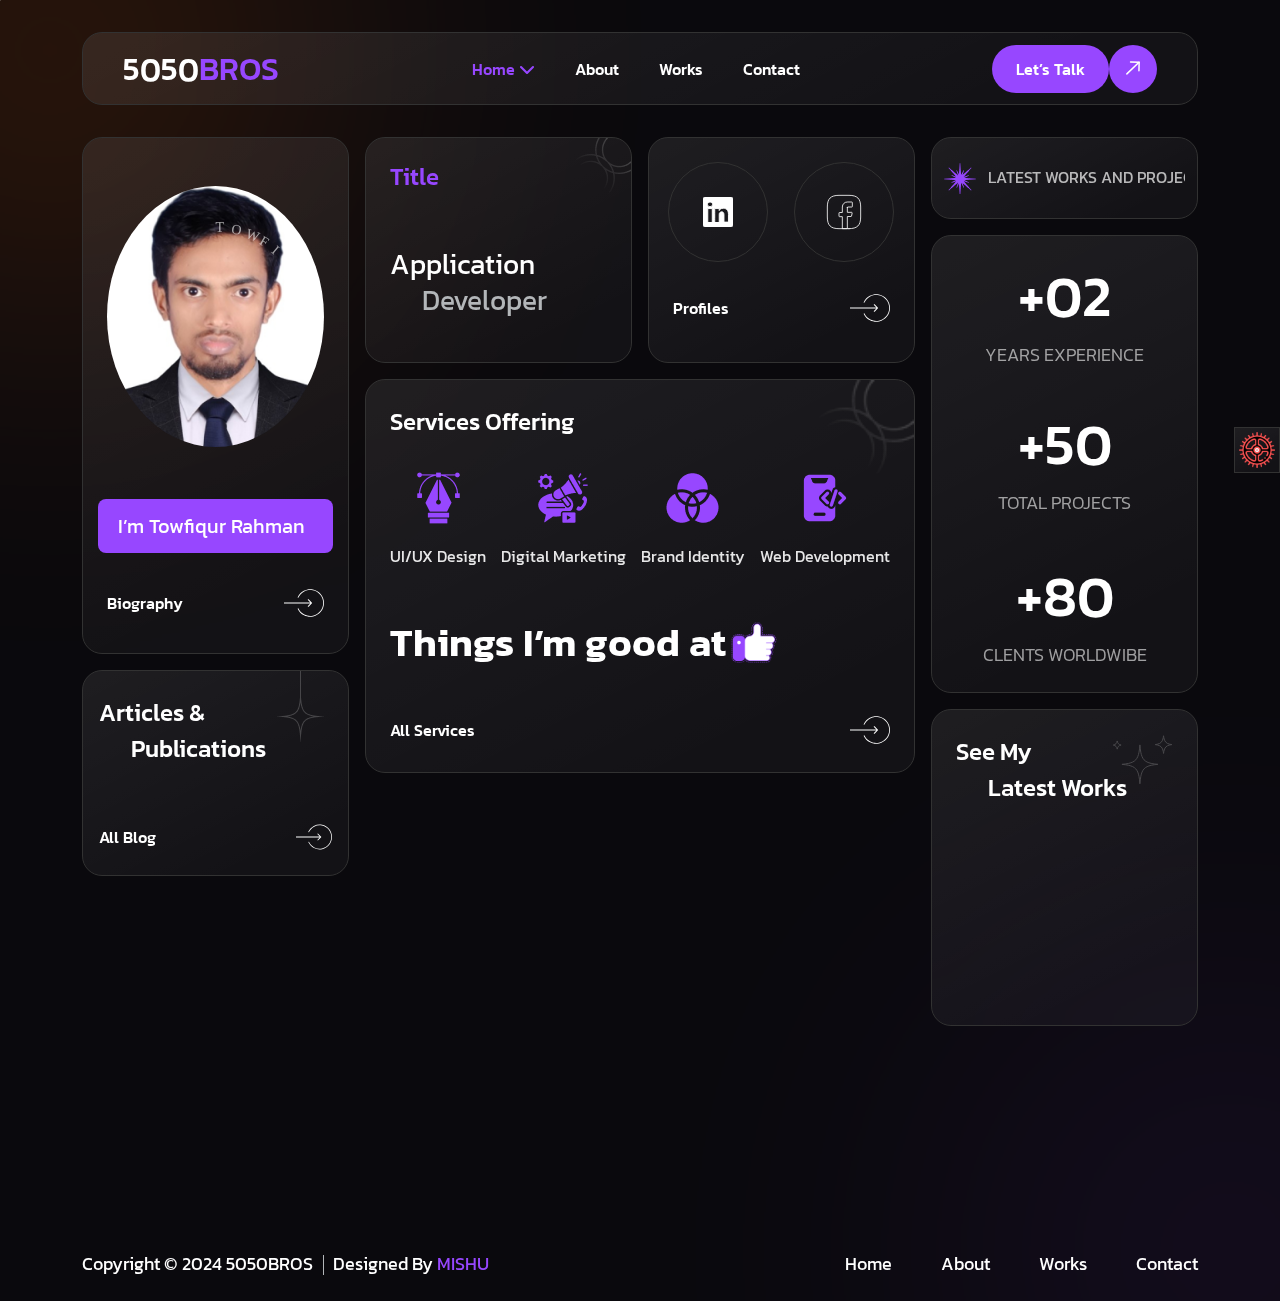
==== commit 224c1b76: "Update index.html" ====
--- a/index.html
+++ b/index.html
@@ -2,8 +2,7 @@
 <html lang="en">
 
 
-<!-- Mirrored from 5050BROSv1.vercel.app/index.html by HTTrack Website Copier/3.x [XR&CO'2014], Sun, 18 Feb 2024 06:00:52 GMT -->
-<!-- Added by HTTrack --><meta http-equiv="content-type" content="text/html;charset=utf-8" /><!-- /Added by HTTrack -->
+
 <head>
 
     <!-- ==== Required Meta ==== -->
@@ -910,4 +909,4 @@
 
 
 <!-- Mirrored from 5050BROSv1.vercel.app/index.html by HTTrack Website Copier/3.x [XR&CO'2014], Sun, 18 Feb 2024 06:01:00 GMT -->
-</html>+</html>
